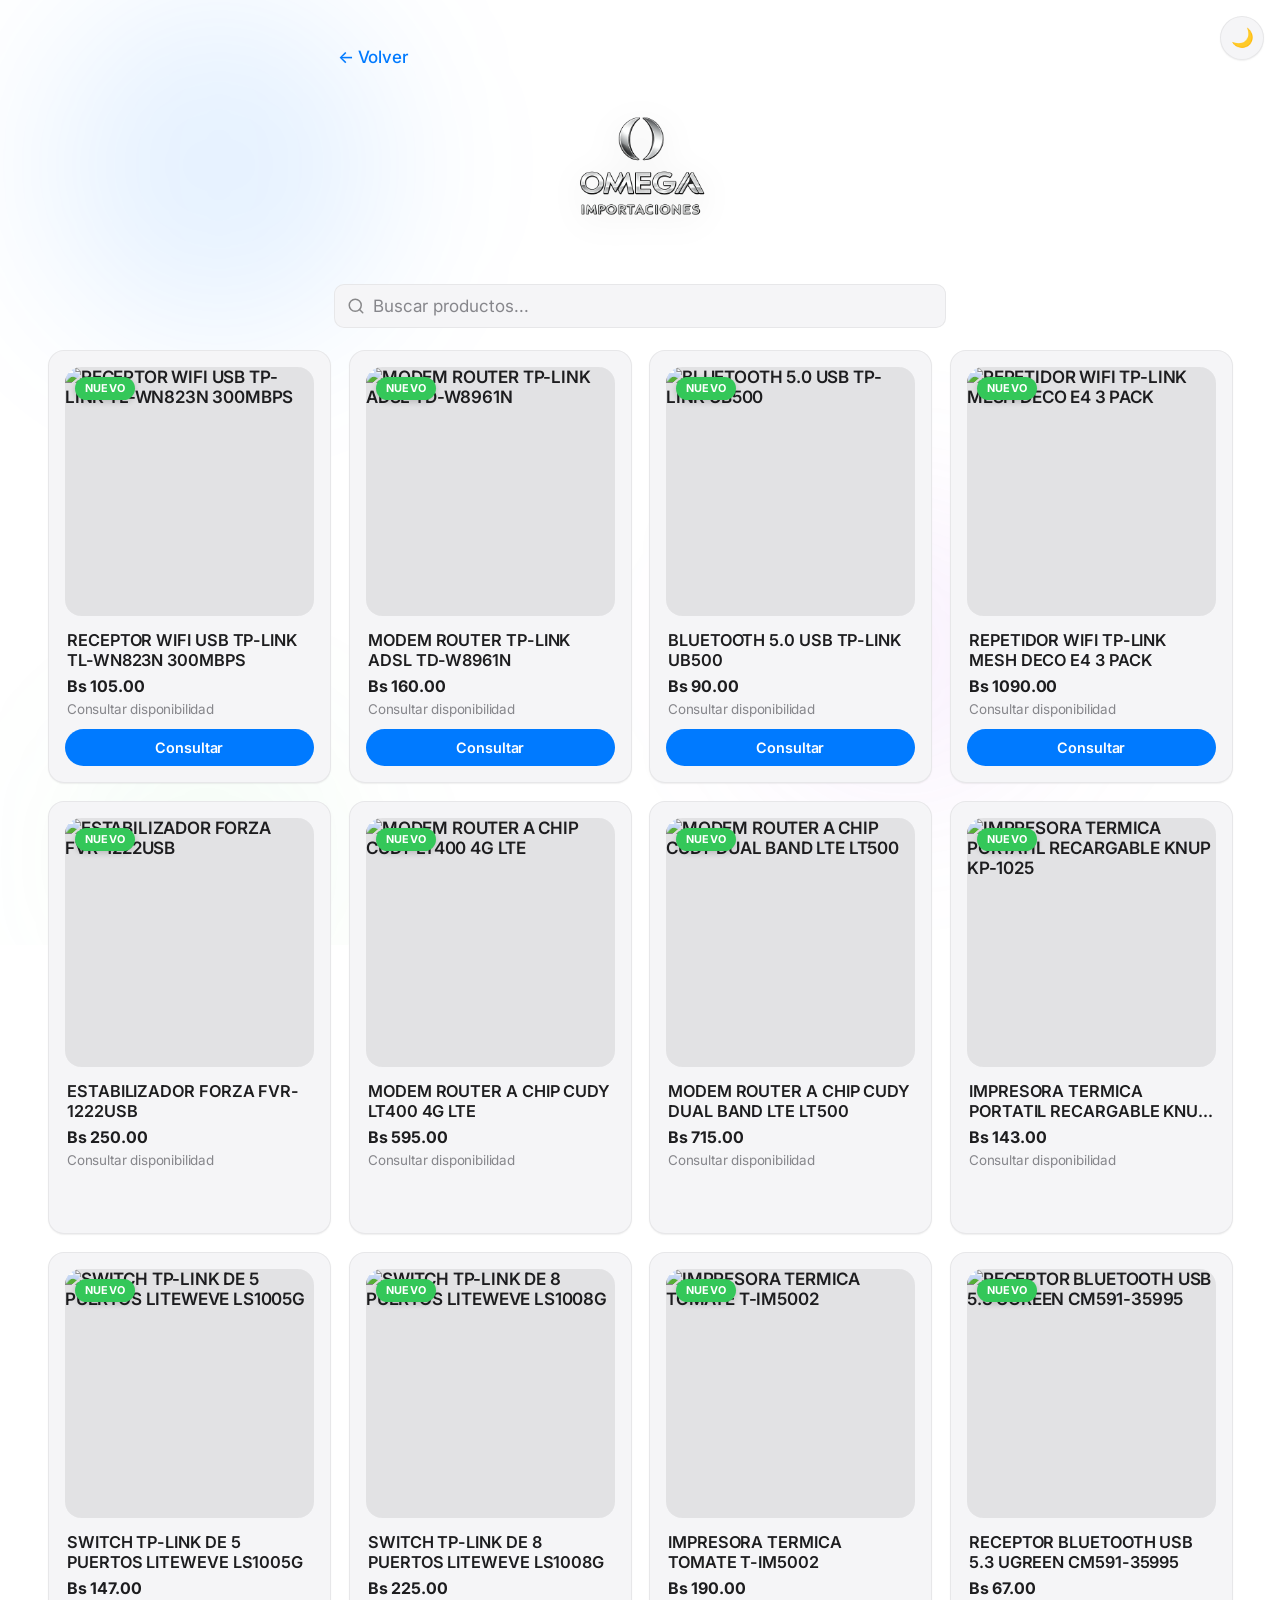
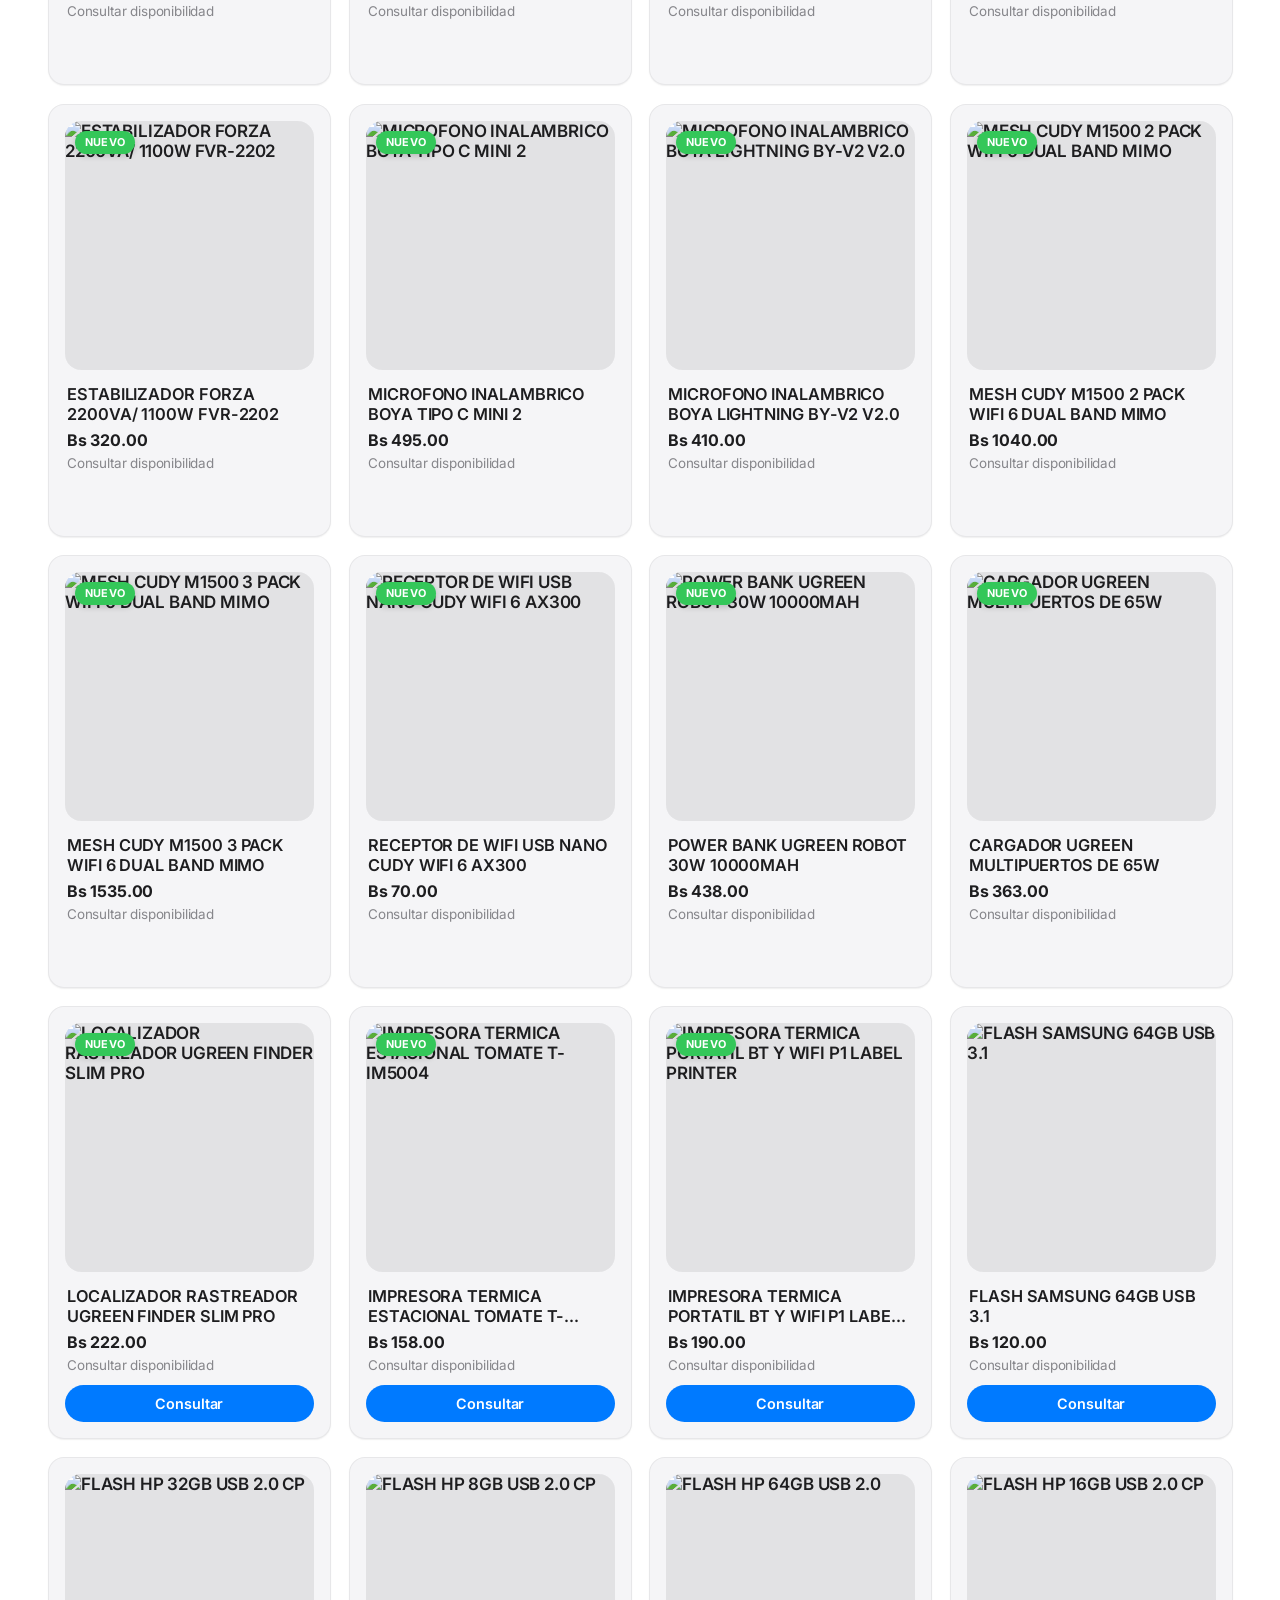
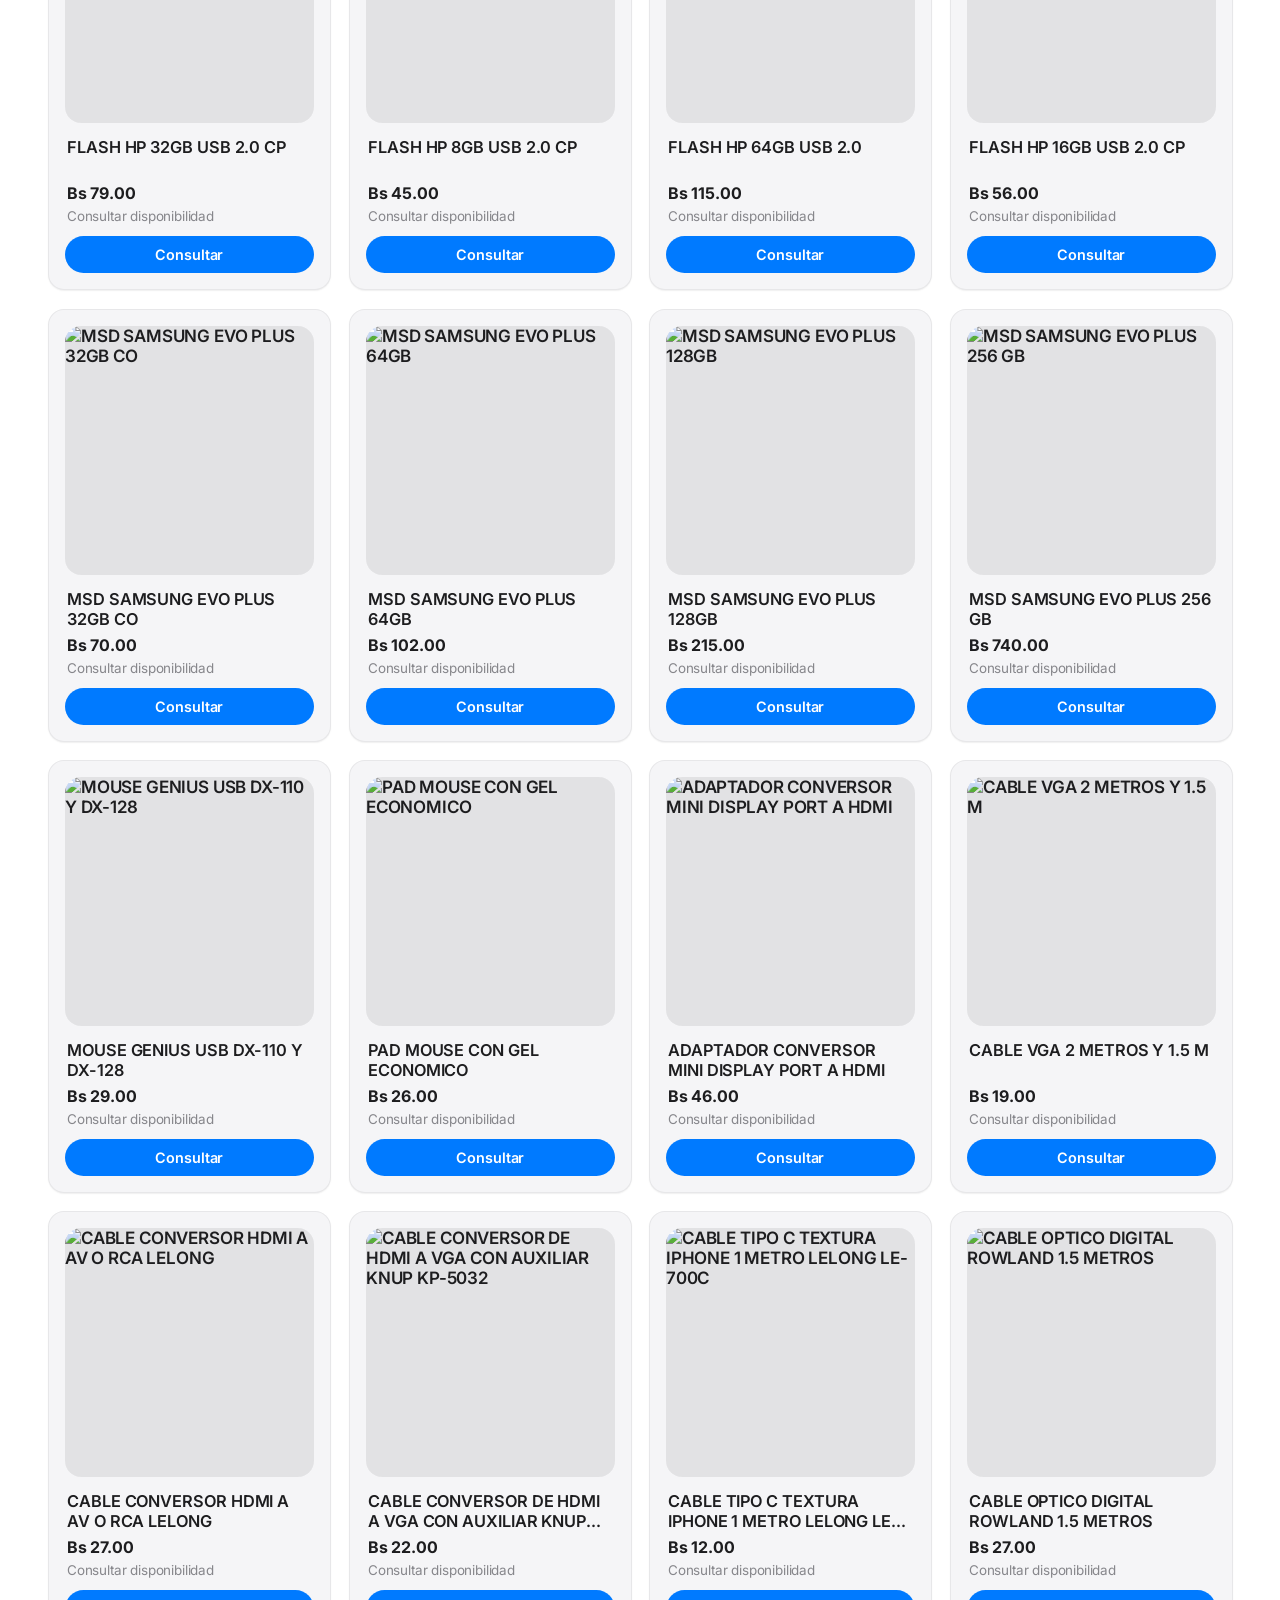
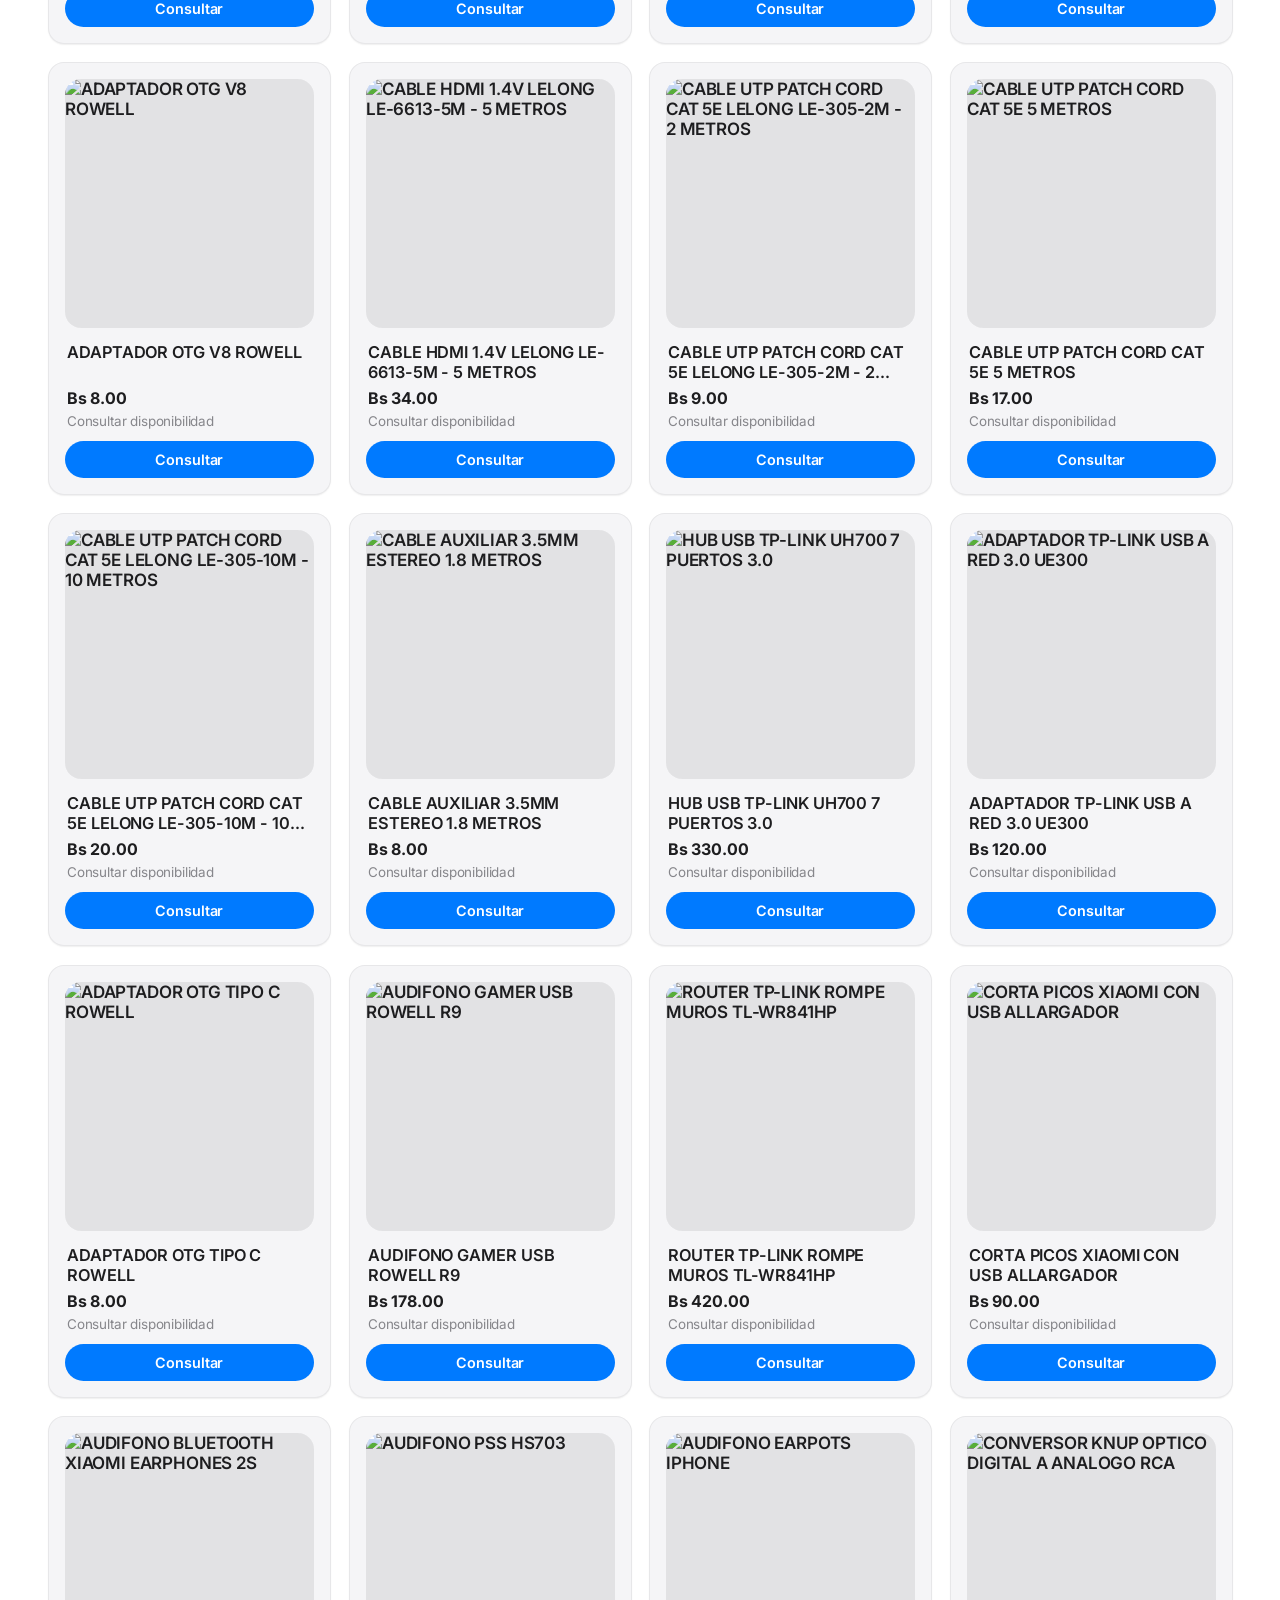
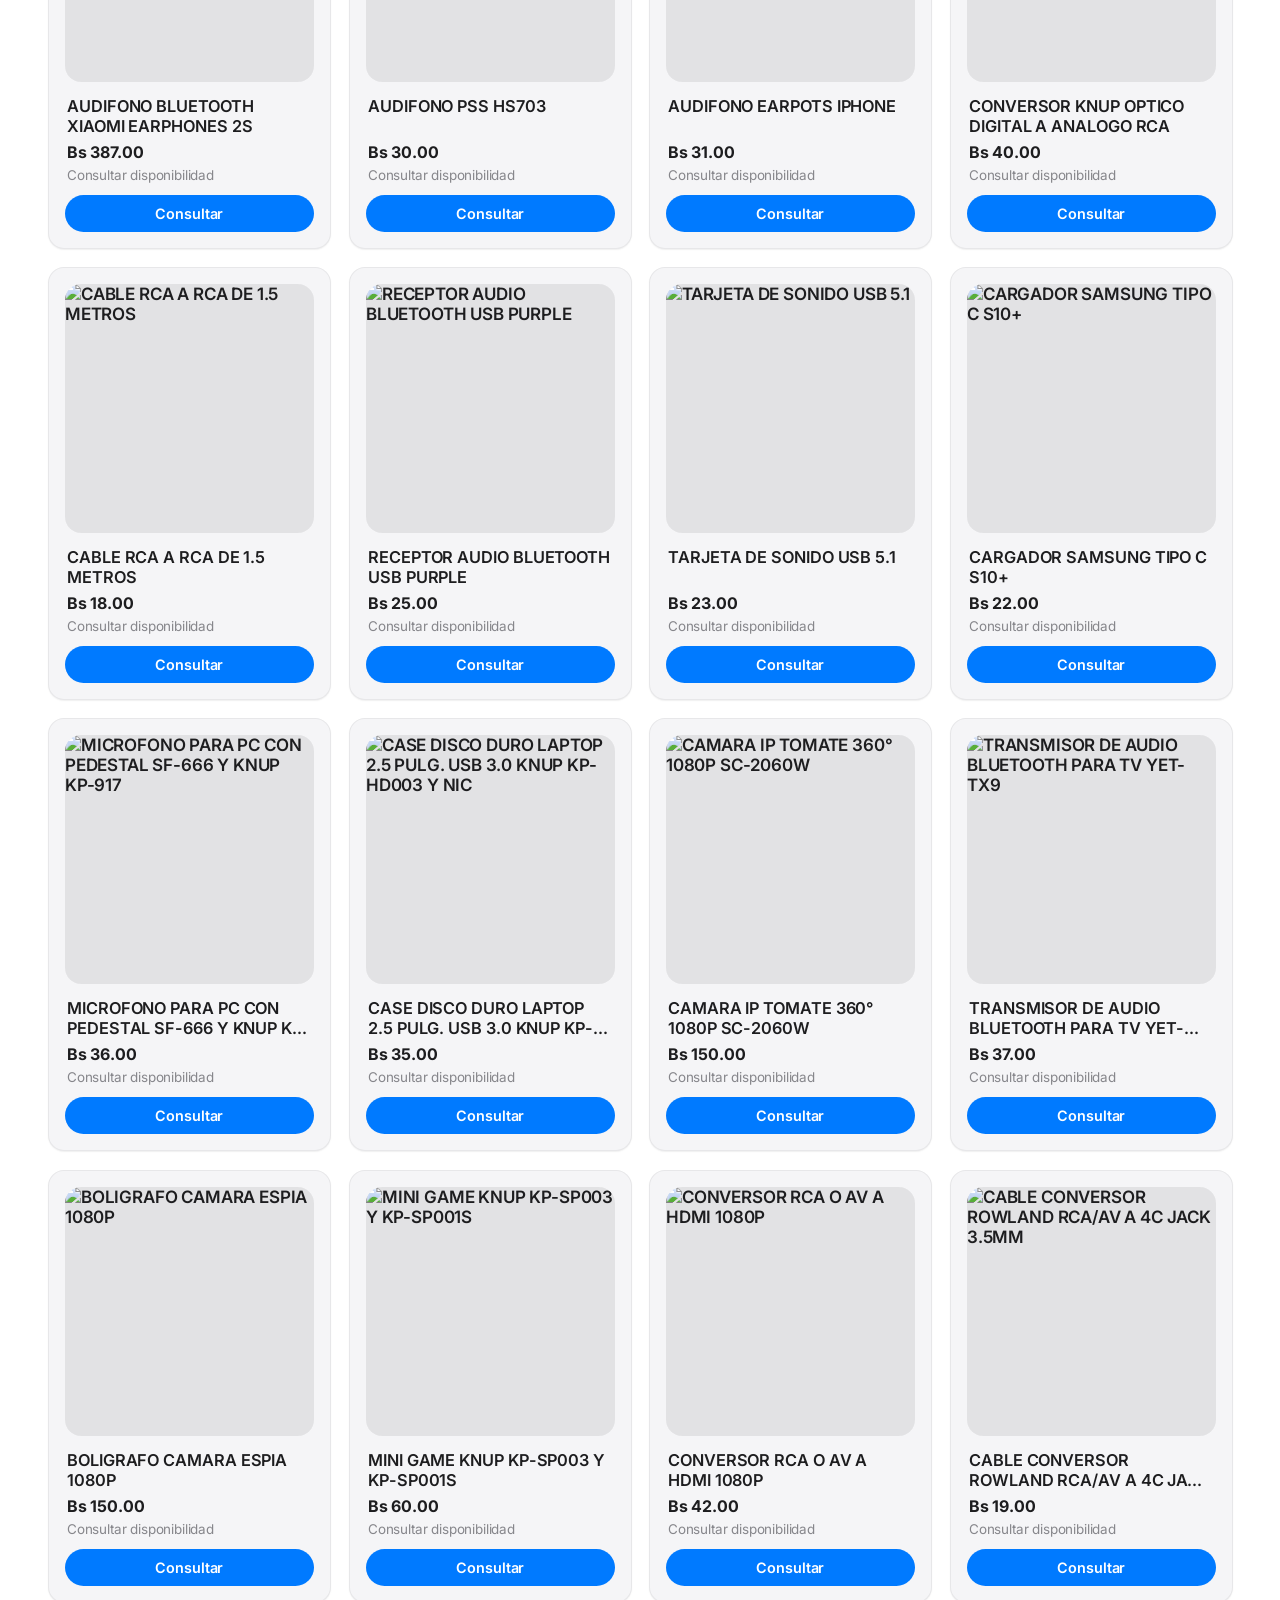
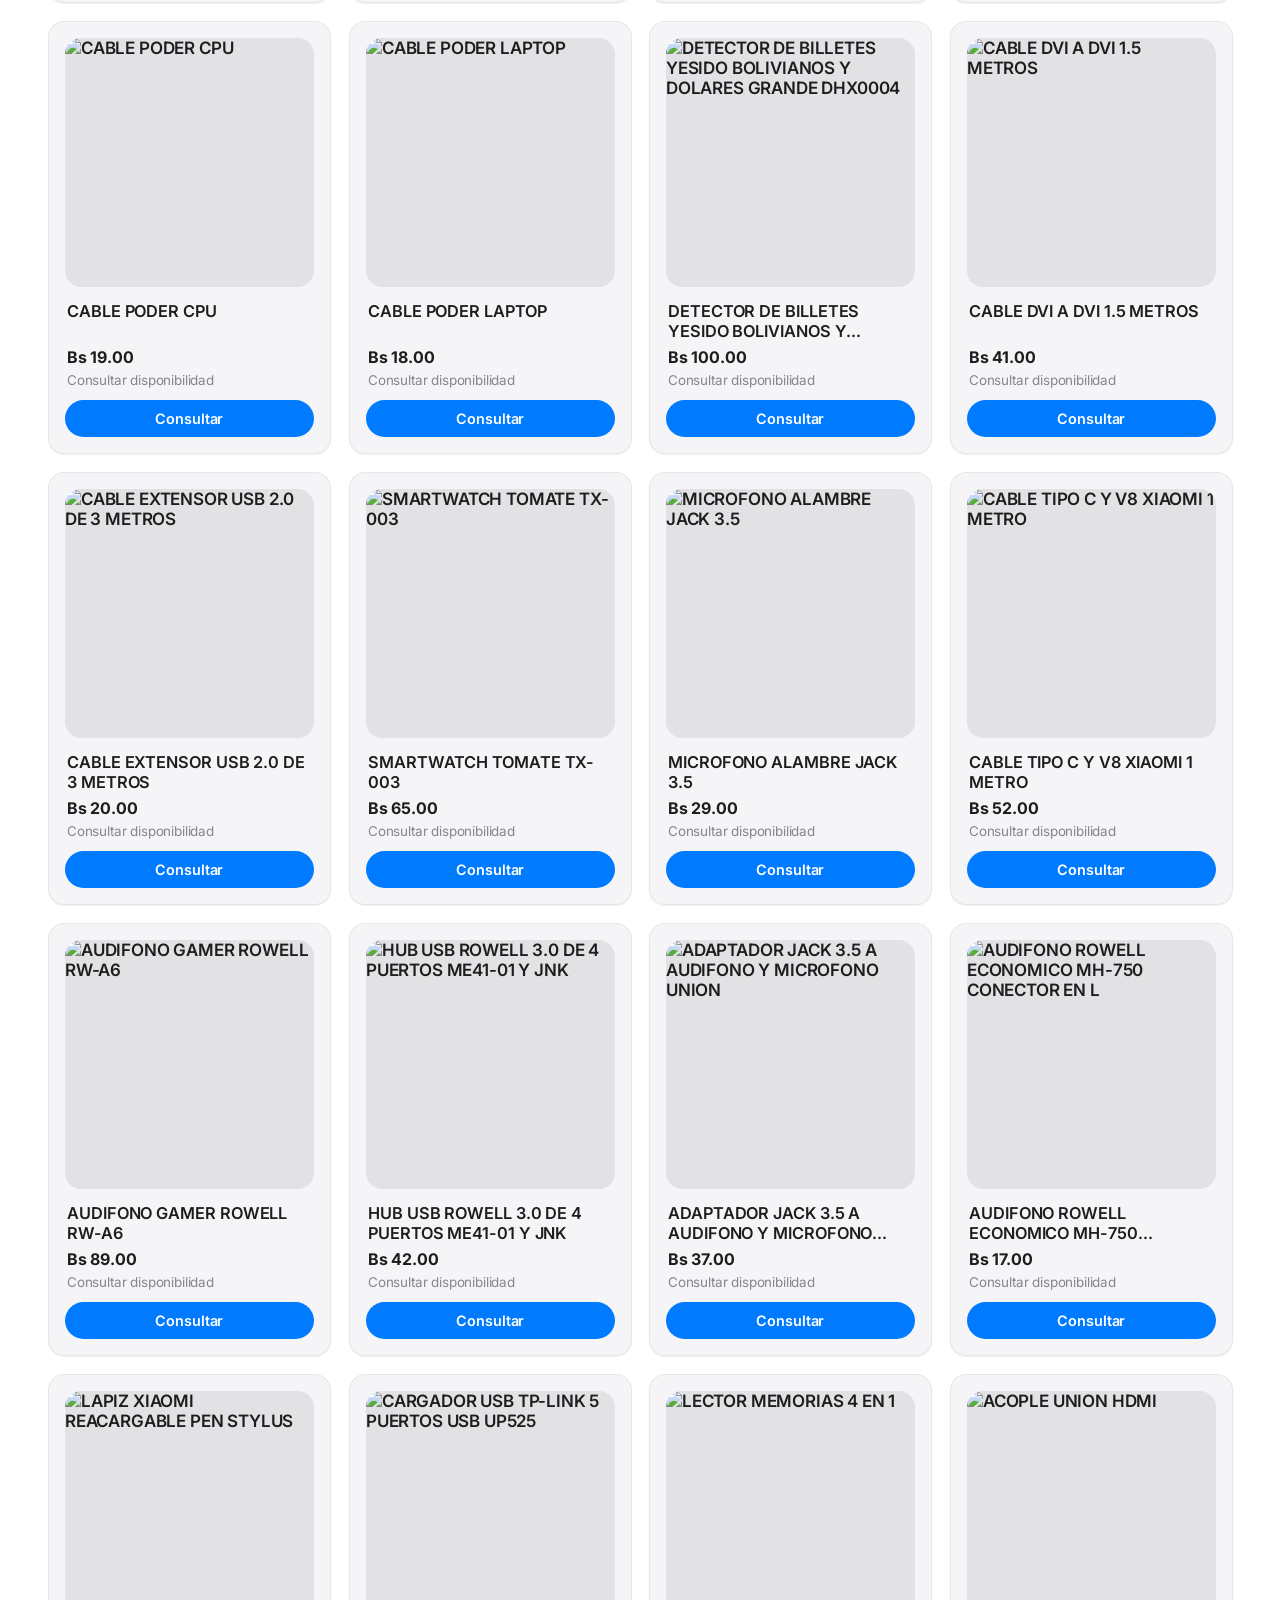
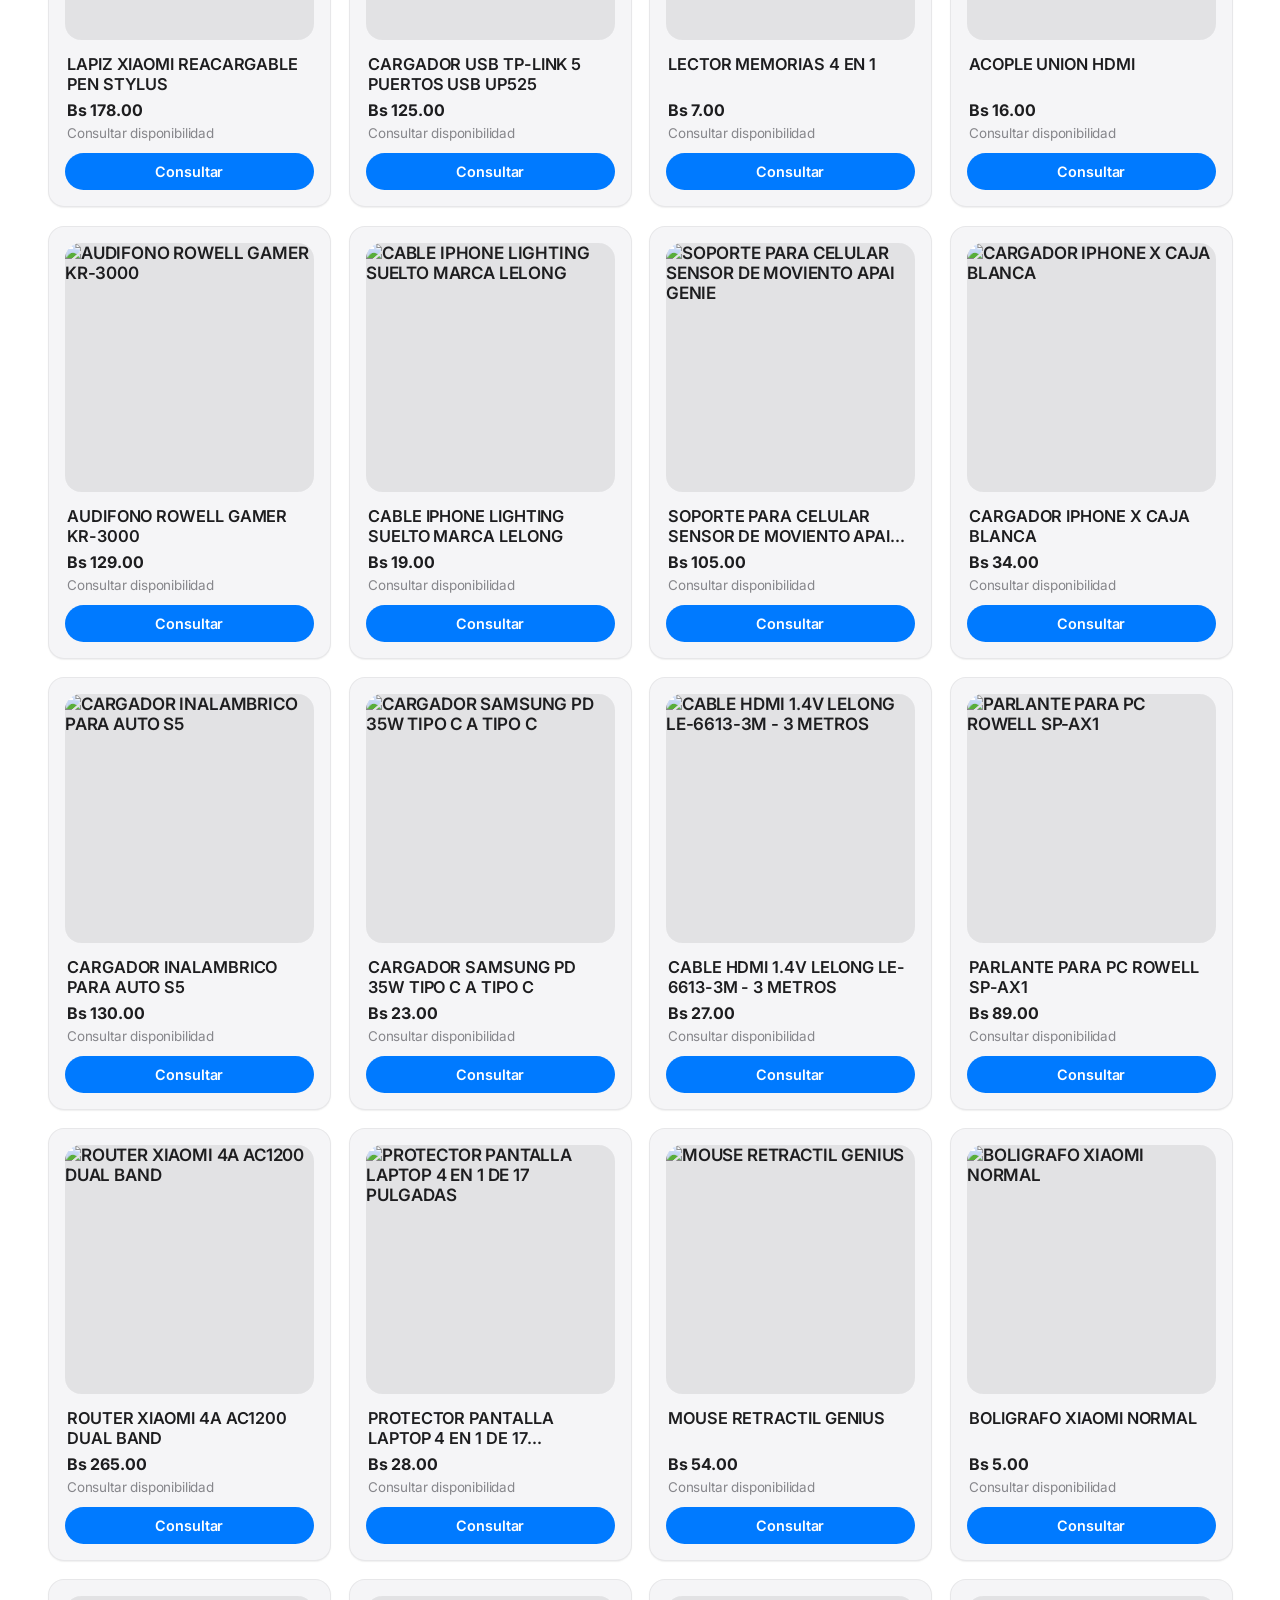
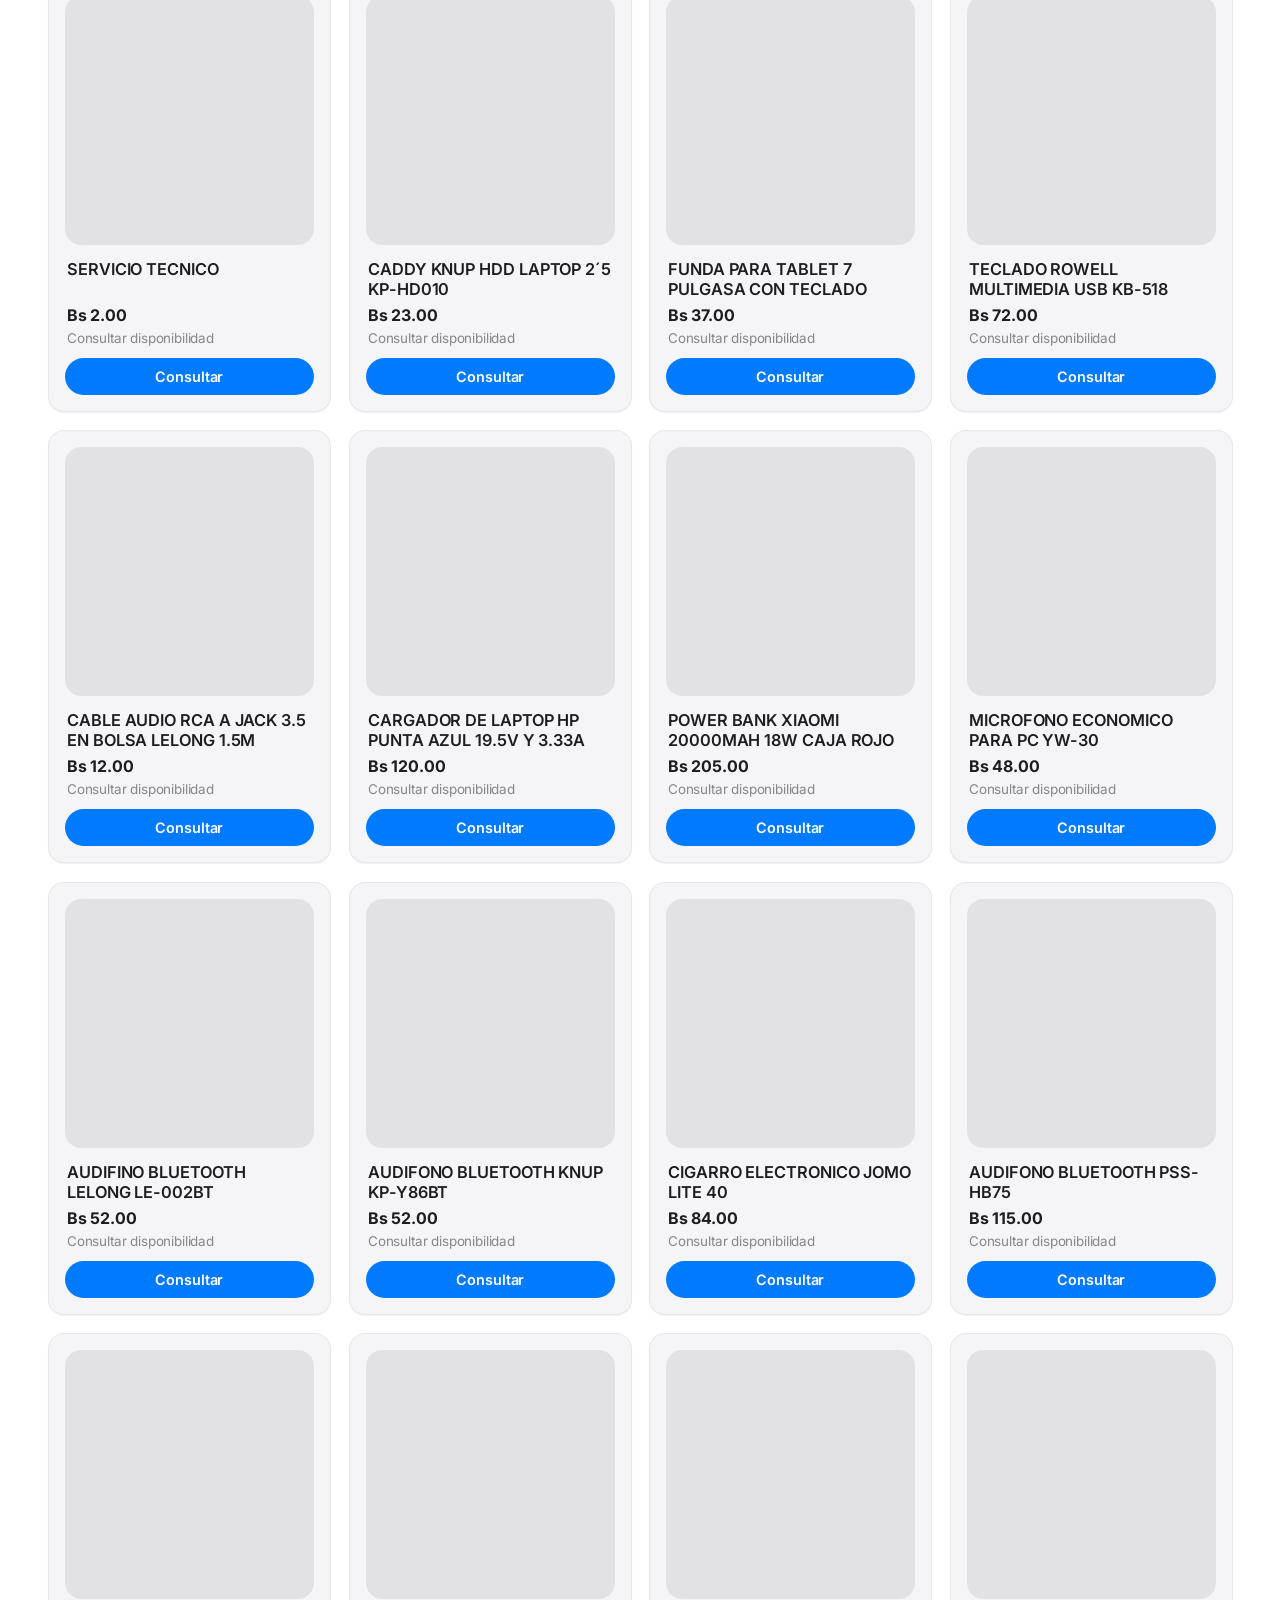
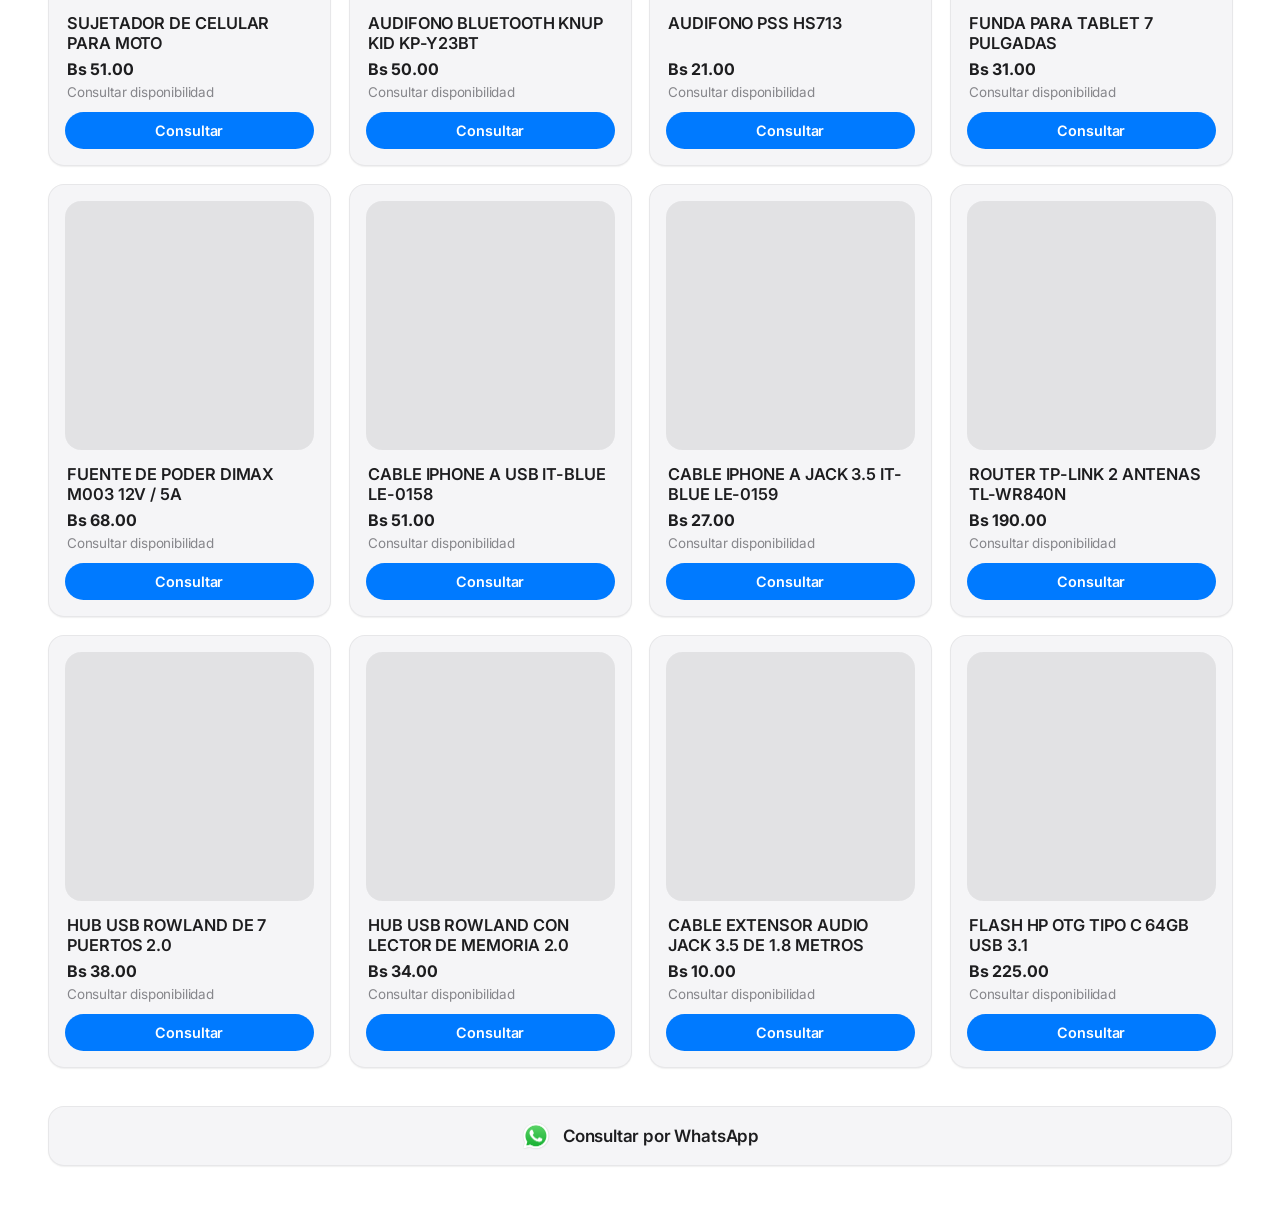
==== pages/catalogo.html @ a2d2a1f6 "Add files via upload" ====
﻿<!DOCTYPE html>
<html lang="es">

<head>

    <!-- =========================
         META
    ========================== -->

    <meta charset="UTF-8" />

    <!-- THEME INIT (evita parpadeo de tema equivocado al cargar) -->
    <script>
        (function () {
            try {
                if (localStorage.getItem('omega-theme') === 'dark') {
                    document.documentElement.setAttribute('data-theme', 'dark');
                    var m = document.querySelector('meta[name="theme-color"]');
                    if (m) m.setAttribute('content', '#000000');
                }
            } catch (e) { }
        })();
    </script>

    <meta name="viewport" content="width=device-width, initial-scale=1.0, viewport-fit=cover" />

    <title>

        Catálogo | OMEGA IMPORTACIONES

    </title>

    <meta name="description" content="Explora nuestros gadgets y accesorios premium." />

    <meta name="theme-color" content="#ffffff" />

    <meta name="robots" content="index, follow" />

    <!-- =========================
         CANONICAL
    ========================== -->

    <link rel="canonical" href="https://omegaimportaciones.github.io/Omega/pages/catalogo.html" />

    <!-- =========================
         OPEN GRAPH
    ========================== -->

    <meta property="og:title" content="Catálogo | OMEGA IMPORTACIONES">

    <meta property="og:description" content="Explora nuestros gadgets y accesorios premium.">

    <meta property="og:image" content="https://omegaimportaciones.github.io/Omega/img/logo.png">

    <meta property="og:url" content="https://omegaimportaciones.github.io/Omega/pages/catalogo.html">

    <meta property="og:site_name" content="OMEGA IMPORTACIONES">

    <meta property="og:type" content="website">

    <meta property="og:locale" content="es_BO">

    <!-- =========================
         TWITTER
    ========================== -->

    <meta name="twitter:card" content="summary_large_image">

    <meta name="twitter:title" content="Catálogo | OMEGA IMPORTACIONES">

    <meta name="twitter:description" content="Explora nuestros gadgets y accesorios premium.">

    <meta name="twitter:image" content="https://omegaimportaciones.github.io/Omega/img/logo.png">

    <!-- =========================
         FAVICON
    ========================== -->

    <link rel="icon" href="../img/favicon.png" type="image/png">

    <!-- =========================
         PRELOAD
    ========================== -->

    <link rel="preload" as="image" href="../img/logo.png">

    <!-- =========================
         GOOGLE ANALYTICS
    ========================== -->

    <script async src="https://www.googletagmanager.com/gtag/js?id=G-PNVK91HBNP">
    </script>

    <script>

        window.dataLayer =
            window.dataLayer || [];

        function gtag() {

            dataLayer.push(arguments);

        }

        gtag(
            'js',
            new Date()
        );

        gtag(
            'config',
            'G-PNVK91HBNP',
            {
                page_title:
                    document.title,

                page_location:
                    window.location.href
            }
        );

    </script>

    <!-- =========================
         FONTS
    ========================== -->

    <link rel="preconnect" href="https://fonts.googleapis.com">

    <link rel="preconnect" href="https://fonts.gstatic.com" crossorigin>

    <link href="https://fonts.googleapis.com/css2?family=Inter:wght@400;500;600;700&display=swap" rel="stylesheet">

    <!-- =========================
         CSS
    ========================== -->

    <link rel="stylesheet" href="../css/global.css?v=3" />

</head>

<body>

    <!-- THEME TOGGLE -->
    <button id="themeToggleButton" class="theme-toggle" type="button" aria-pressed="false"
        aria-label="Cambiar a modo oscuro">

        <span class="theme-toggle-icon">
            🌙
        </span>

    </button>

    <!-- =========================
         MAIN
    ========================== -->

    <main class="container">



        <!-- =========================
             HERO NAVBAR
        ========================== -->

        <header class="catalog-hero-navbar" id="heroNavbar">

            <!-- BACK -->
            <a href="../index.html" class="catalog-hero-back">

                ← Volver

            </a>


            <!-- LOGO -->
            <div class="catalog-hero-brand">

                <img src="../img/logo.png" alt="Omega Importaciones" class="catalog-hero-logo" draggable="false">

            </div>


            <!-- SEARCH -->
            <div class="catalog-hero-search-wrapper">

                <div class="catalog-hero-search">

                    <!-- ICON -->
                    <svg class="catalog-hero-search-icon" xmlns="http://www.w3.org/2000/svg" viewBox="0 0 24 24"
                        fill="none" stroke="currentColor" stroke-width="2" stroke-linecap="round"
                        stroke-linejoin="round">

                        <circle cx="11" cy="11" r="8">
                        </circle>

                        <path d="m21 21-4.3-4.3">
                        </path>

                    </svg>


                    <!-- INPUT -->
                    <input type="text" id="searchInput" class="catalog-hero-search-input"
                        placeholder="Buscar productos..." autocomplete="off" spellcheck="false">

                </div>

            </div>

        </header>



        <!-- =========================
             COMPACT NAVBAR
        ========================== -->

        <header class="catalog-compact-navbar" id="compactNavbar">

            <!-- BACK -->
            <a href="../index.html" class="catalog-compact-back">

                ←

            </a>


            <!-- LOGO -->
            <div class="catalog-compact-brand">

                <img src="../img/logo.png" alt="Omega Importaciones" class="catalog-compact-logo" draggable="false">

            </div>


            <!-- SEARCH -->
            <div class="catalog-compact-search-wrapper">

                <div class="catalog-compact-search">

                    <!-- ICON -->
                    <svg class="catalog-compact-search-icon" xmlns="http://www.w3.org/2000/svg" viewBox="0 0 24 24"
                        fill="none" stroke="currentColor" stroke-width="2" stroke-linecap="round"
                        stroke-linejoin="round">

                        <circle cx="11" cy="11" r="8">
                        </circle>

                        <path d="m21 21-4.3-4.3">
                        </path>

                    </svg>


                    <!-- INPUT -->
                    <input type="text" class="catalog-compact-search-input" placeholder="Buscar..." autocomplete="off"
                        spellcheck="false">

                </div>

            </div>

        </header>



        <!-- =========================
             PRODUCTS
        ========================== -->

        <section class="buttons-container" id="productsContainer">
        </section>



        <!-- =========================
             GENERAL WHATSAPP
        ========================== -->

        <a href="https://wa.me/59164216262?text=Hola,%20quiero%20información%20sobre%20sus%20productos" target="_blank"
            rel="noopener noreferrer" class="main-button" onclick="
                gtag(
                    'event',
                    'click_general_whatsapp',
                    {
                        page: 'catalogo',
                        button: 'general_whatsapp'
                    }
                );
            ">

            <img src="../img/w_logo.png" alt="WhatsApp" class="button-icon" draggable="false">

            <span>

                Consultar por WhatsApp

            </span>

        </a>

    </main>



    <!-- =========================
         BACKGROUND
    ========================== -->

    <script src="../js/background.js">
    </script>



    <!-- =========================
         CATALOG
    ========================== -->

    <script src="../js/catalog/catalog.js">
    </script>

    <script src="../js/catalog/navbar.js">
    </script>

    <script src="../js/catalog/search.js">
    </script>

    <script src="../js/themeToggle.js">
    </script>

</body>

</html>
---- css/global.css ----
/* =========================
   BASE
========================= */

@import url('./base/reset.css');
@import url('./base/variables.css');
@import url('./base/body.css');


/* =========================
   LAYOUT
========================= */

@import url('./layout/container.css');


/* =========================
   COMPONENTS
========================= */

@import url('./components/logo.css');
@import url('./components/buttons.css');
@import url('./components/cards.css');
@import url('./components/icons.css');
@import url('./components/carousel.css');
@import url('./components/fab.css');
@import url('./components/theme-toggle.css');


/* =========================
   PAGES
========================= */

@import url('./pages/location.css');
@import url('./pages/catalog.css');


/* =========================
   RESPONSIVE
========================= */

@import url('./responsive/mobile.css');
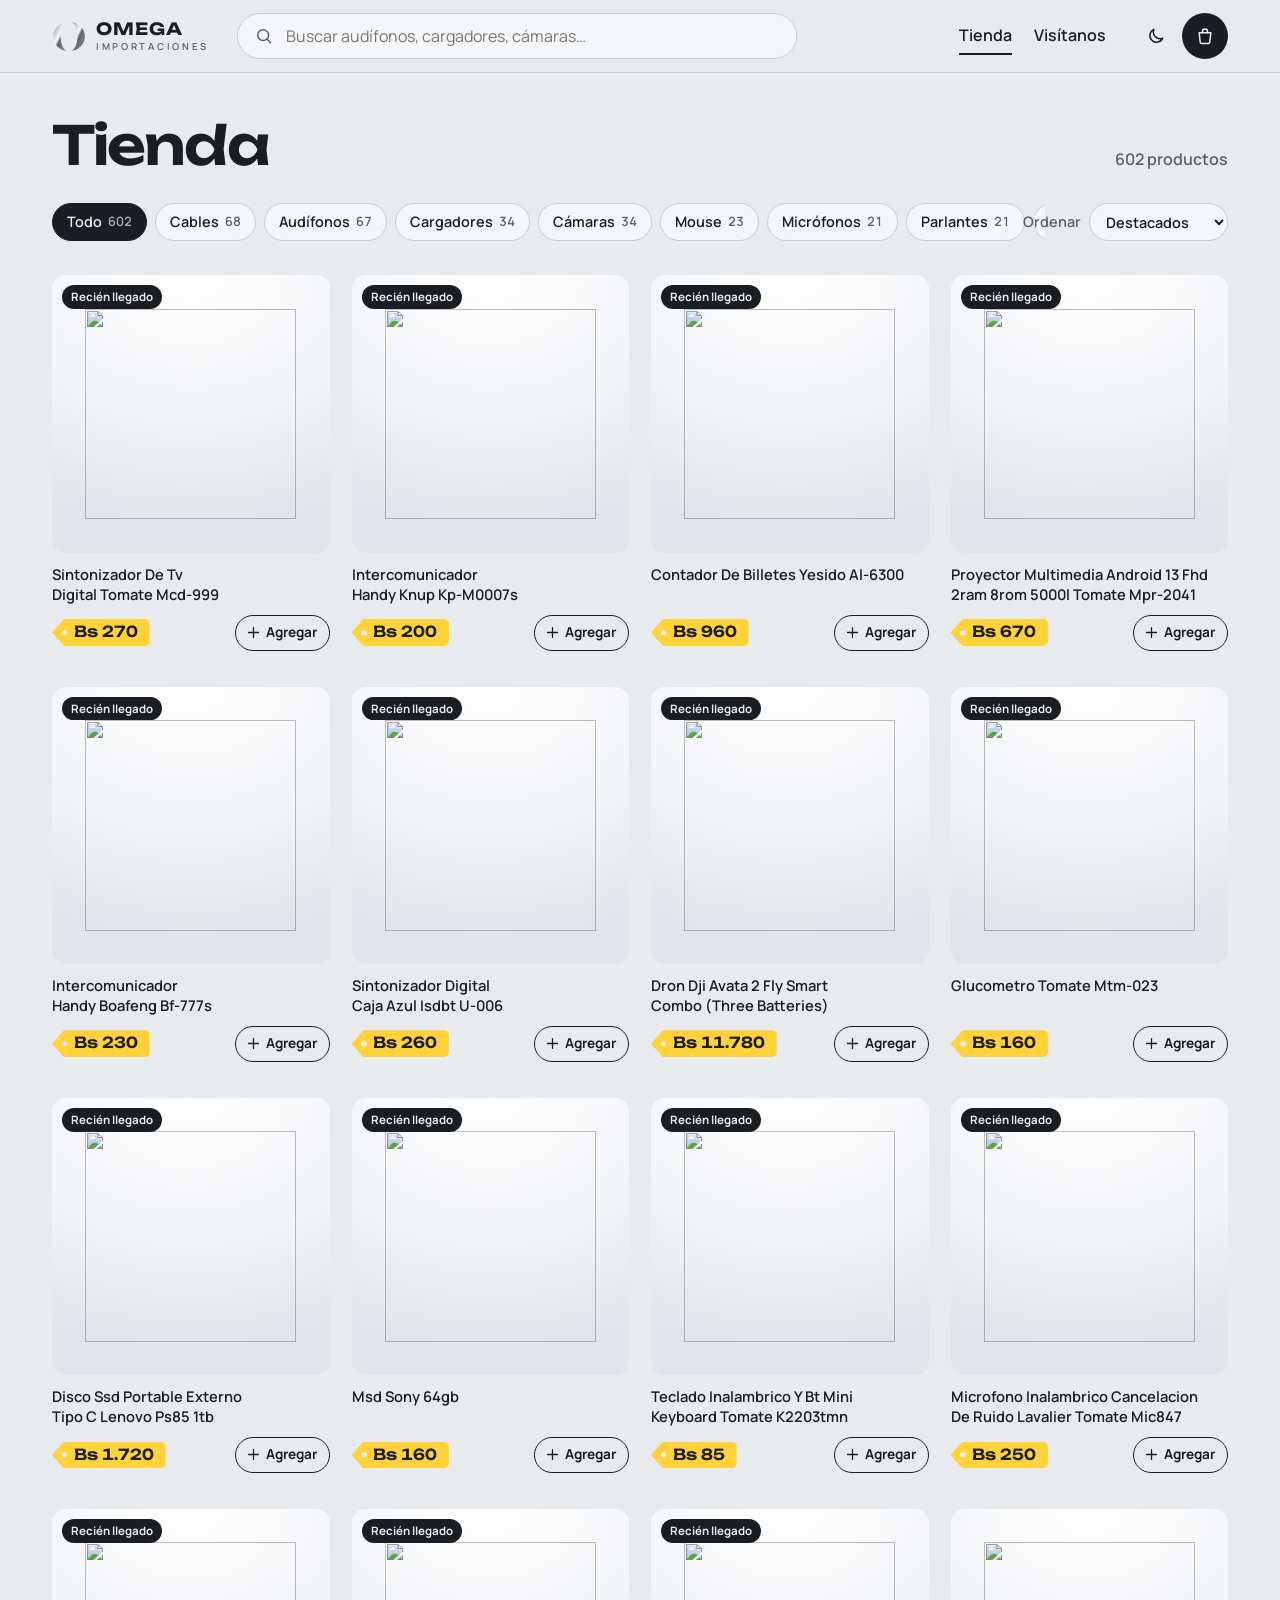
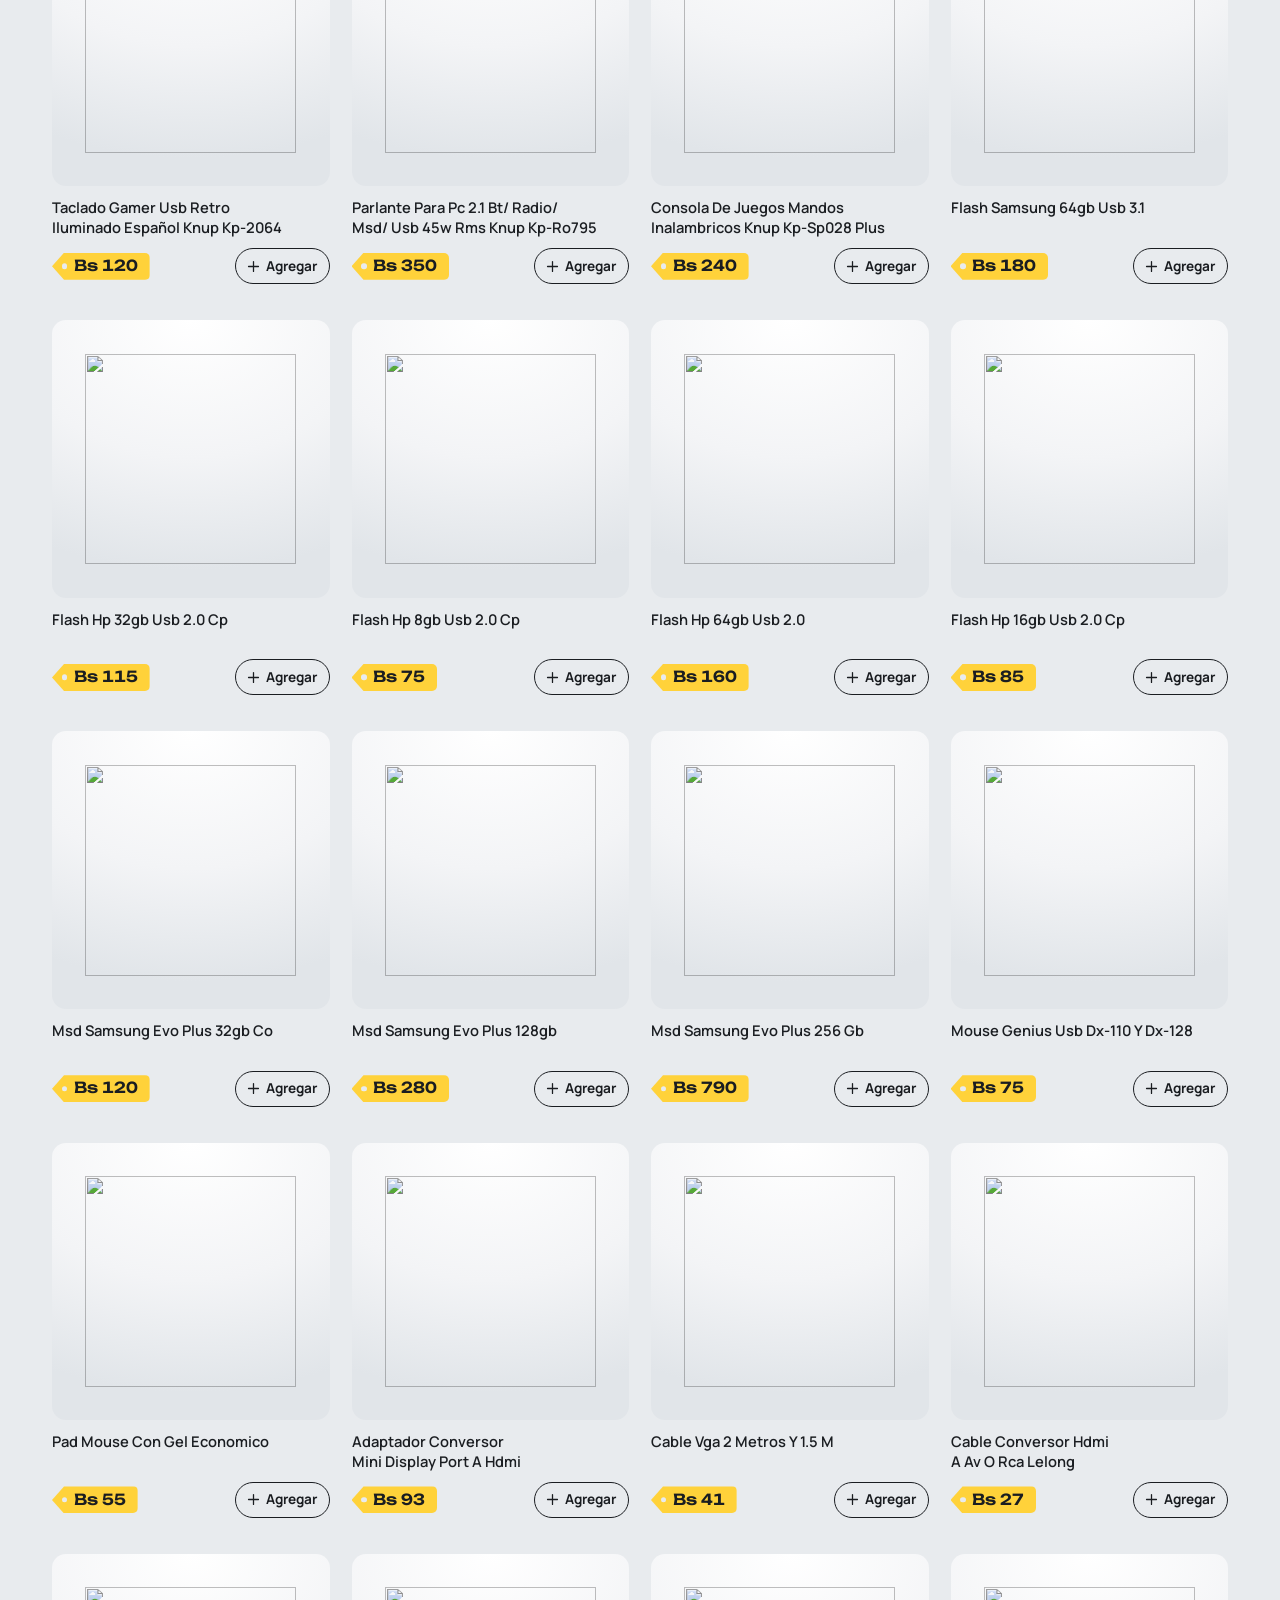
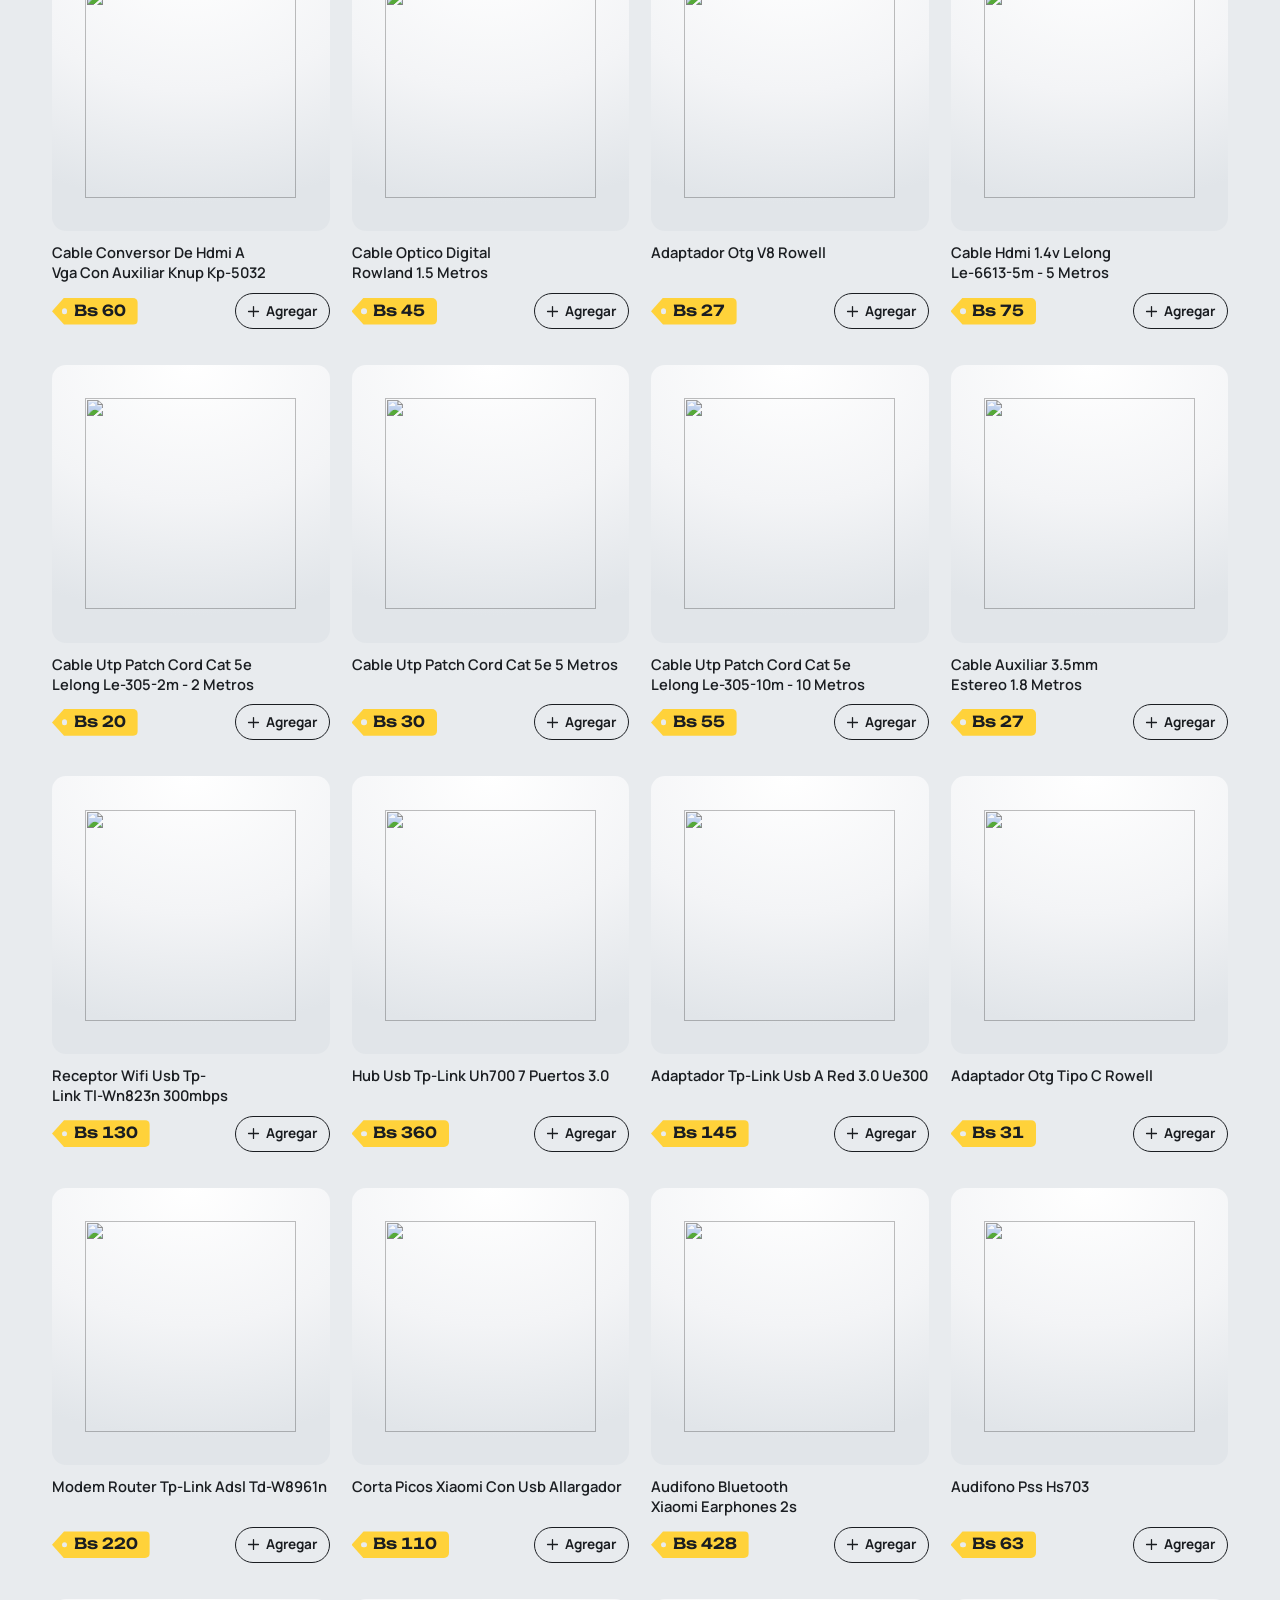
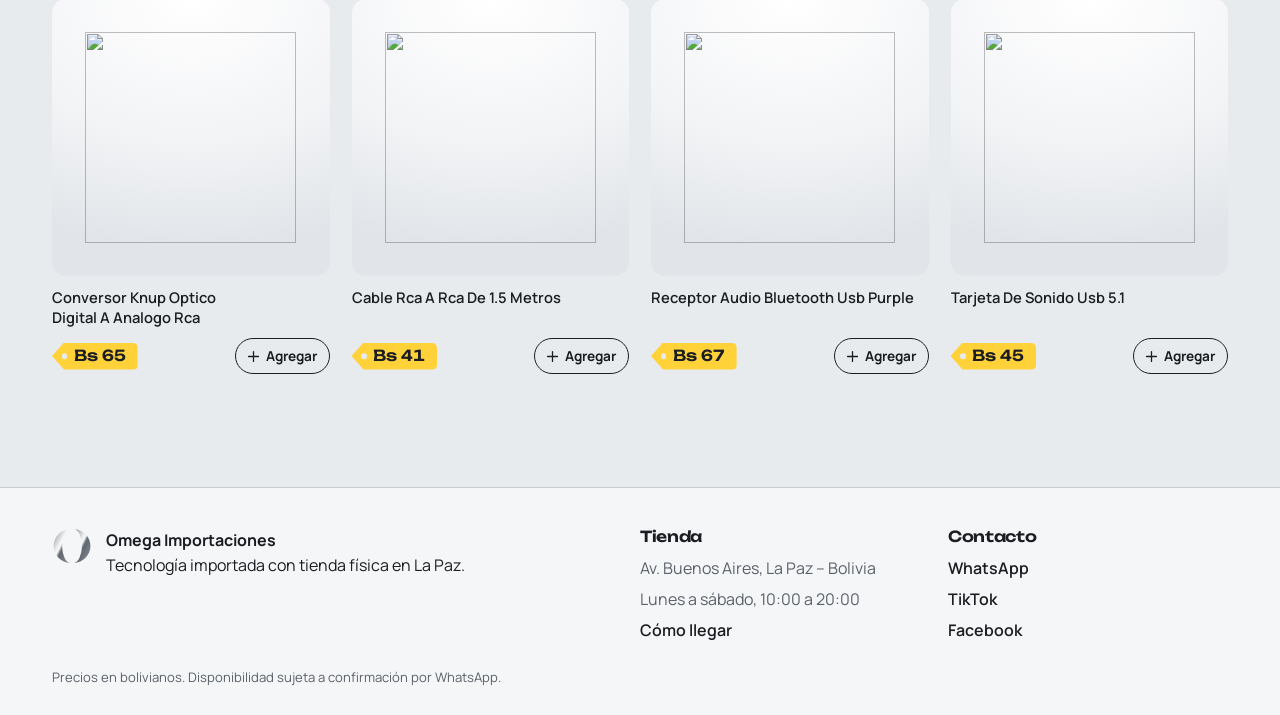
==== commit 8a3883d7: "Add files via upload" ====
--- a/pages/catalogo.html
+++ b/pages/catalogo.html
@@ -1,334 +1,112 @@
-﻿<!DOCTYPE html>
+<!DOCTYPE html>
 <html lang="es">
 
 <head>
 
-    <!-- =========================
-         META
-    ========================== -->
+    <meta charset="UTF-8">
 
-    <meta charset="UTF-8" />
-
-    <!-- THEME INIT (evita parpadeo de tema equivocado al cargar) -->
+    <!-- Tema inicial (evita parpadeo) -->
     <script>
         (function () {
             try {
                 if (localStorage.getItem('omega-theme') === 'dark') {
                     document.documentElement.setAttribute('data-theme', 'dark');
-                    var m = document.querySelector('meta[name="theme-color"]');
-                    if (m) m.setAttribute('content', '#000000');
                 }
             } catch (e) { }
         })();
     </script>
 
-    <meta name="viewport" content="width=device-width, initial-scale=1.0, viewport-fit=cover" />
+    <meta name="viewport" content="width=device-width, initial-scale=1.0, viewport-fit=cover">
 
-    <title>
+    <title>Tienda | Omega Importaciones</title>
 
-        Catálogo | OMEGA IMPORTACIONES
+    <meta name="description" content="Todos los productos disponibles de Omega Importaciones con precio. Arma tu pedido y envíalo por WhatsApp.">
+    <meta name="theme-color" content="#e8ebee">
+    <meta name="robots" content="index, follow">
+    <link rel="canonical" href="https://omegaimportaciones.github.io/Omega/pages/catalogo.html">
 
-    </title>
-
-    <meta name="description" content="Explora nuestros gadgets y accesorios premium." />
-
-    <meta name="theme-color" content="#ffffff" />
-
-    <meta name="robots" content="index, follow" />
-
-    <!-- =========================
-         CANONICAL
-    ========================== -->
-
-    <link rel="canonical" href="https://omegaimportaciones.github.io/Omega/pages/catalogo.html" />
-
-    <!-- =========================
-         OPEN GRAPH
-    ========================== -->
-
-    <meta property="og:title" content="Catálogo | OMEGA IMPORTACIONES">
-
-    <meta property="og:description" content="Explora nuestros gadgets y accesorios premium.">
-
+    <!-- Open Graph -->
+    <meta property="og:title" content="Tienda | Omega Importaciones">
+    <meta property="og:description" content="Todos los productos disponibles de Omega Importaciones con precio. Arma tu pedido y envíalo por WhatsApp.">
     <meta property="og:image" content="https://omegaimportaciones.github.io/Omega/img/logo.png">
-
     <meta property="og:url" content="https://omegaimportaciones.github.io/Omega/pages/catalogo.html">
-
-    <meta property="og:site_name" content="OMEGA IMPORTACIONES">
-
+    <meta property="og:site_name" content="Omega Importaciones">
     <meta property="og:type" content="website">
-
     <meta property="og:locale" content="es_BO">
-
-    <!-- =========================
-         TWITTER
-    ========================== -->
-
     <meta name="twitter:card" content="summary_large_image">
-
-    <meta name="twitter:title" content="Catálogo | OMEGA IMPORTACIONES">
-
-    <meta name="twitter:description" content="Explora nuestros gadgets y accesorios premium.">
-
-    <meta name="twitter:image" content="https://omegaimportaciones.github.io/Omega/img/logo.png">
-
-    <!-- =========================
-         FAVICON
-    ========================== -->
 
     <link rel="icon" href="../img/favicon.png" type="image/png">
 
-    <!-- =========================
-         PRELOAD
-    ========================== -->
-
-    <link rel="preload" as="image" href="../img/logo.png">
-
-    <!-- =========================
-         GOOGLE ANALYTICS
-    ========================== -->
-
-    <script async src="https://www.googletagmanager.com/gtag/js?id=G-PNVK91HBNP">
+    <!-- Google Analytics -->
+    <script async src="https://www.googletagmanager.com/gtag/js?id=G-PNVK91HBNP"></script>
+    <script>
+        window.dataLayer = window.dataLayer || [];
+        function gtag() { dataLayer.push(arguments); }
+        gtag('js', new Date());
+        gtag('config', 'G-PNVK91HBNP');
     </script>
 
-    <script>
+    <!-- Tipografías: Unbounded (títulos y precios) + Manrope (texto) -->
+    <link rel="preconnect" href="https://fonts.googleapis.com">
+    <link rel="preconnect" href="https://fonts.gstatic.com" crossorigin>
+    <link href="https://fonts.googleapis.com/css2?family=Manrope:wght@400;500;600;700&family=Unbounded:wght@500;600;700&display=swap" rel="stylesheet">
 
-        window.dataLayer =
-            window.dataLayer || [];
-
-        function gtag() {
-
-            dataLayer.push(arguments);
-
-        }
-
-        gtag(
-            'js',
-            new Date()
-        );
-
-        gtag(
-            'config',
-            'G-PNVK91HBNP',
-            {
-                page_title:
-                    document.title,
-
-                page_location:
-                    window.location.href
-            }
-        );
-
-    </script>
-
-    <!-- =========================
-         FONTS
-    ========================== -->
-
-    <link rel="preconnect" href="https://fonts.googleapis.com">
-
-    <link rel="preconnect" href="https://fonts.gstatic.com" crossorigin>
-
-    <link href="https://fonts.googleapis.com/css2?family=Inter:wght@400;500;600;700&display=swap" rel="stylesheet">
-
-    <!-- =========================
-         CSS
-    ========================== -->
-
-    <link rel="stylesheet" href="../css/global.css?v=3" />
+    <link rel="stylesheet" href="../css/main.css?v=4">
 
 </head>
 
-<body>
+<body data-base="../" data-page="shop">
 
-    <!-- THEME TOGGLE -->
-    <button id="themeToggleButton" class="theme-toggle" type="button" aria-pressed="false"
-        aria-label="Cambiar a modo oscuro">
+    <main id="main" class="shop">
 
-        <span class="theme-toggle-icon">
-            🌙
-        </span>
+        <div class="shop-head">
+            <h1>Tienda</h1>
+            <p class="result-summary" id="resultSummary" aria-live="polite">Cargando productos…</p>
+        </div>
 
-    </button>
+        <div class="shop-toolbar">
+            <div class="chips" id="categoryChips" role="group" aria-label="Categorías"></div>
+            <label class="sort">
+                <span>Ordenar</span>
+                <select id="sortSelect">
+                    <option value="relevancia">Destacados</option>
+                    <option value="precio-asc">Menor precio</option>
+                    <option value="precio-desc">Mayor precio</option>
+                    <option value="nombre">Nombre A–Z</option>
+                </select>
+            </label>
+        </div>
 
-    <!-- =========================
-         MAIN
-    ========================== -->
+        <div class="product-grid" id="shopGrid"></div>
 
-    <main class="container">
-
-
-
-        <!-- =========================
-             HERO NAVBAR
-        ========================== -->
-
-        <header class="catalog-hero-navbar" id="heroNavbar">
-
-            <!-- BACK -->
-            <a href="../index.html" class="catalog-hero-back">
-
-                ← Volver
-
-            </a>
-
-
-            <!-- LOGO -->
-            <div class="catalog-hero-brand">
-
-                <img src="../img/logo.png" alt="Omega Importaciones" class="catalog-hero-logo" draggable="false">
-
-            </div>
-
-
-            <!-- SEARCH -->
-            <div class="catalog-hero-search-wrapper">
-
-                <div class="catalog-hero-search">
-
-                    <!-- ICON -->
-                    <svg class="catalog-hero-search-icon" xmlns="http://www.w3.org/2000/svg" viewBox="0 0 24 24"
-                        fill="none" stroke="currentColor" stroke-width="2" stroke-linecap="round"
-                        stroke-linejoin="round">
-
-                        <circle cx="11" cy="11" r="8">
-                        </circle>
-
-                        <path d="m21 21-4.3-4.3">
-                        </path>
-
-                    </svg>
-
-
-                    <!-- INPUT -->
-                    <input type="text" id="searchInput" class="catalog-hero-search-input"
-                        placeholder="Buscar productos..." autocomplete="off" spellcheck="false">
-
-                </div>
-
-            </div>
-
-        </header>
-
-
-
-        <!-- =========================
-             COMPACT NAVBAR
-        ========================== -->
-
-        <header class="catalog-compact-navbar" id="compactNavbar">
-
-            <!-- BACK -->
-            <a href="../index.html" class="catalog-compact-back">
-
-                ←
-
-            </a>
-
-
-            <!-- LOGO -->
-            <div class="catalog-compact-brand">
-
-                <img src="../img/logo.png" alt="Omega Importaciones" class="catalog-compact-logo" draggable="false">
-
-            </div>
-
-
-            <!-- SEARCH -->
-            <div class="catalog-compact-search-wrapper">
-
-                <div class="catalog-compact-search">
-
-                    <!-- ICON -->
-                    <svg class="catalog-compact-search-icon" xmlns="http://www.w3.org/2000/svg" viewBox="0 0 24 24"
-                        fill="none" stroke="currentColor" stroke-width="2" stroke-linecap="round"
-                        stroke-linejoin="round">
-
-                        <circle cx="11" cy="11" r="8">
-                        </circle>
-
-                        <path d="m21 21-4.3-4.3">
-                        </path>
-
-                    </svg>
-
-
-                    <!-- INPUT -->
-                    <input type="text" class="catalog-compact-search-input" placeholder="Buscar..." autocomplete="off"
-                        spellcheck="false">
-
-                </div>
-
-            </div>
-
-        </header>
-
-
-
-        <!-- =========================
-             PRODUCTS
-        ========================== -->
-
-        <section class="buttons-container" id="productsContainer">
-        </section>
-
-
-
-        <!-- =========================
-             GENERAL WHATSAPP
-        ========================== -->
-
-        <a href="https://wa.me/59164216262?text=Hola,%20quiero%20información%20sobre%20sus%20productos" target="_blank"
-            rel="noopener noreferrer" class="main-button" onclick="
-                gtag(
-                    'event',
-                    'click_general_whatsapp',
-                    {
-                        page: 'catalogo',
-                        button: 'general_whatsapp'
-                    }
-                );
-            ">
-
-            <img src="../img/w_logo.png" alt="WhatsApp" class="button-icon" draggable="false">
-
-            <span>
-
-                Consultar por WhatsApp
-
-            </span>
-
-        </a>
+        <div class="shop-sentinel" id="shopSentinel" aria-hidden="true"></div>
 
     </main>
 
+    <!-- Configuración -->
+    <script src="../js/config/store.config.js"></script>
+    <script src="../js/config/pricing.config.js"></script>
 
+    <!-- Núcleo -->
+    <script src="../js/core/utils.js"></script>
+    <script src="../js/core/analytics.js"></script>
+    <script src="../js/core/pricing.js"></script>
+    <script src="../js/core/inventory.js"></script>
+    <script src="../js/core/categories.js"></script>
+    <script src="../js/core/catalog.js"></script>
+    <script src="../js/core/search.js"></script>
+    <script src="../js/core/cart.js"></script>
+    <script src="../js/core/whatsapp.js"></script>
 
-    <!-- =========================
-         BACKGROUND
-    ========================== -->
-
-    <script src="../js/background.js">
-    </script>
-
-
-
-    <!-- =========================
-         CATALOG
-    ========================== -->
-
-    <script src="../js/catalog/catalog.js">
-    </script>
-
-    <script src="../js/catalog/navbar.js">
-    </script>
-
-    <script src="../js/catalog/search.js">
-    </script>
-
-    <script src="../js/themeToggle.js">
-    </script>
+    <!-- Interfaz -->
+    <script src="../js/ui/icons.js"></script>
+    <script src="../js/ui/theme.js"></script>
+    <script src="../js/ui/toast.js"></script>
+    <script src="../js/ui/productCard.js"></script>
+    <script src="../js/ui/cartDrawer.js"></script>
+    <script src="../js/ui/shell.js"></script>
+    <script src="../js/pages/shop.js"></script>
 
 </body>
 
-</html>+</html>
--- a/css/main.css
+++ b/css/main.css
@@ -0,0 +1,27 @@
+/* =========================================================
+   OMEGA — hoja principal (solo importa módulos)
+   Identidad "vitrina": superficies plata y grafito tomadas
+   del logo cromado + etiqueta amarilla de precio.
+========================================================= */
+
+@import url("base/tokens.css");
+@import url("base/reset.css");
+@import url("base/typography.css");
+@import url("base/layout.css");
+
+@import url("components/buttons.css");
+@import url("components/header.css");
+@import url("components/price-tag.css");
+@import url("components/product-card.css");
+@import url("components/rail.css");
+@import url("components/chips.css");
+@import url("components/drawer.css");
+@import url("components/order-bar.css");
+@import url("components/toast.css");
+@import url("components/feedback.css");
+@import url("components/footer.css");
+
+@import url("pages/home.css");
+@import url("pages/shop.css");
+@import url("pages/product.css");
+@import url("pages/location.css");
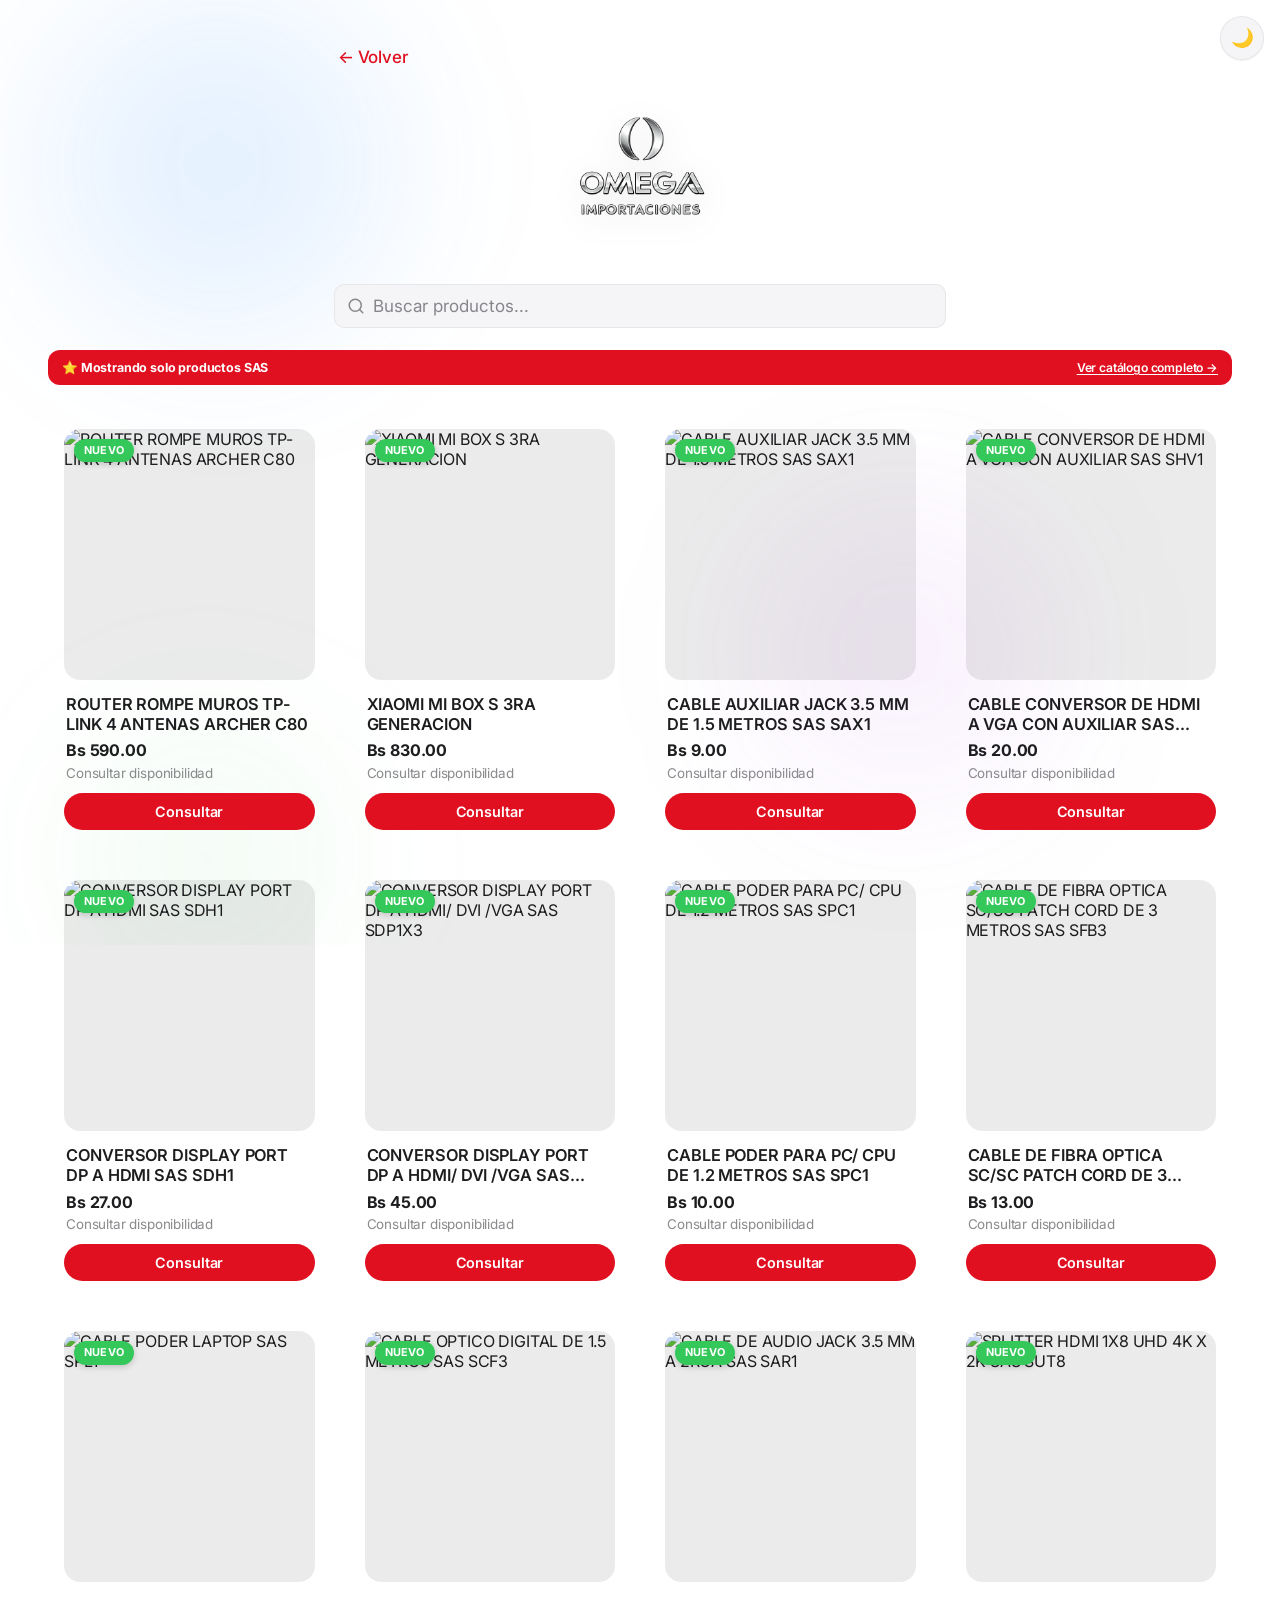
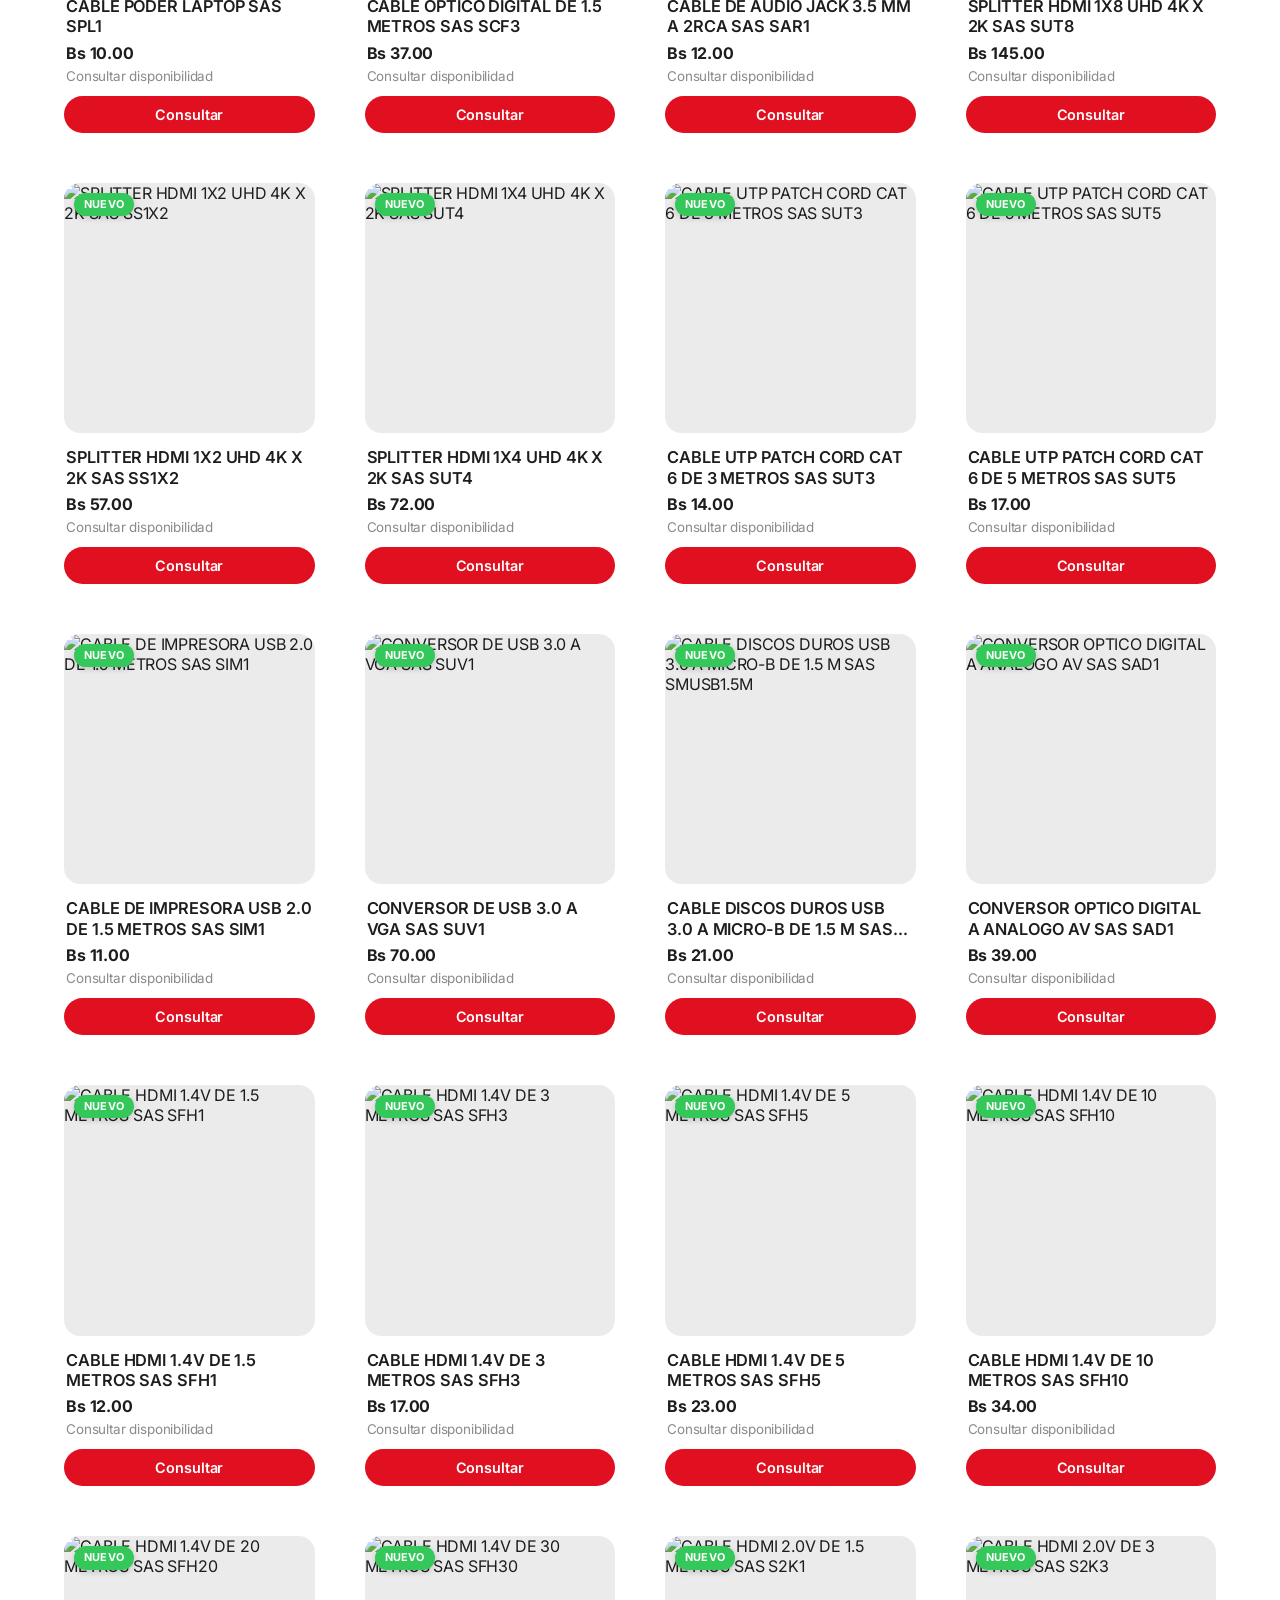
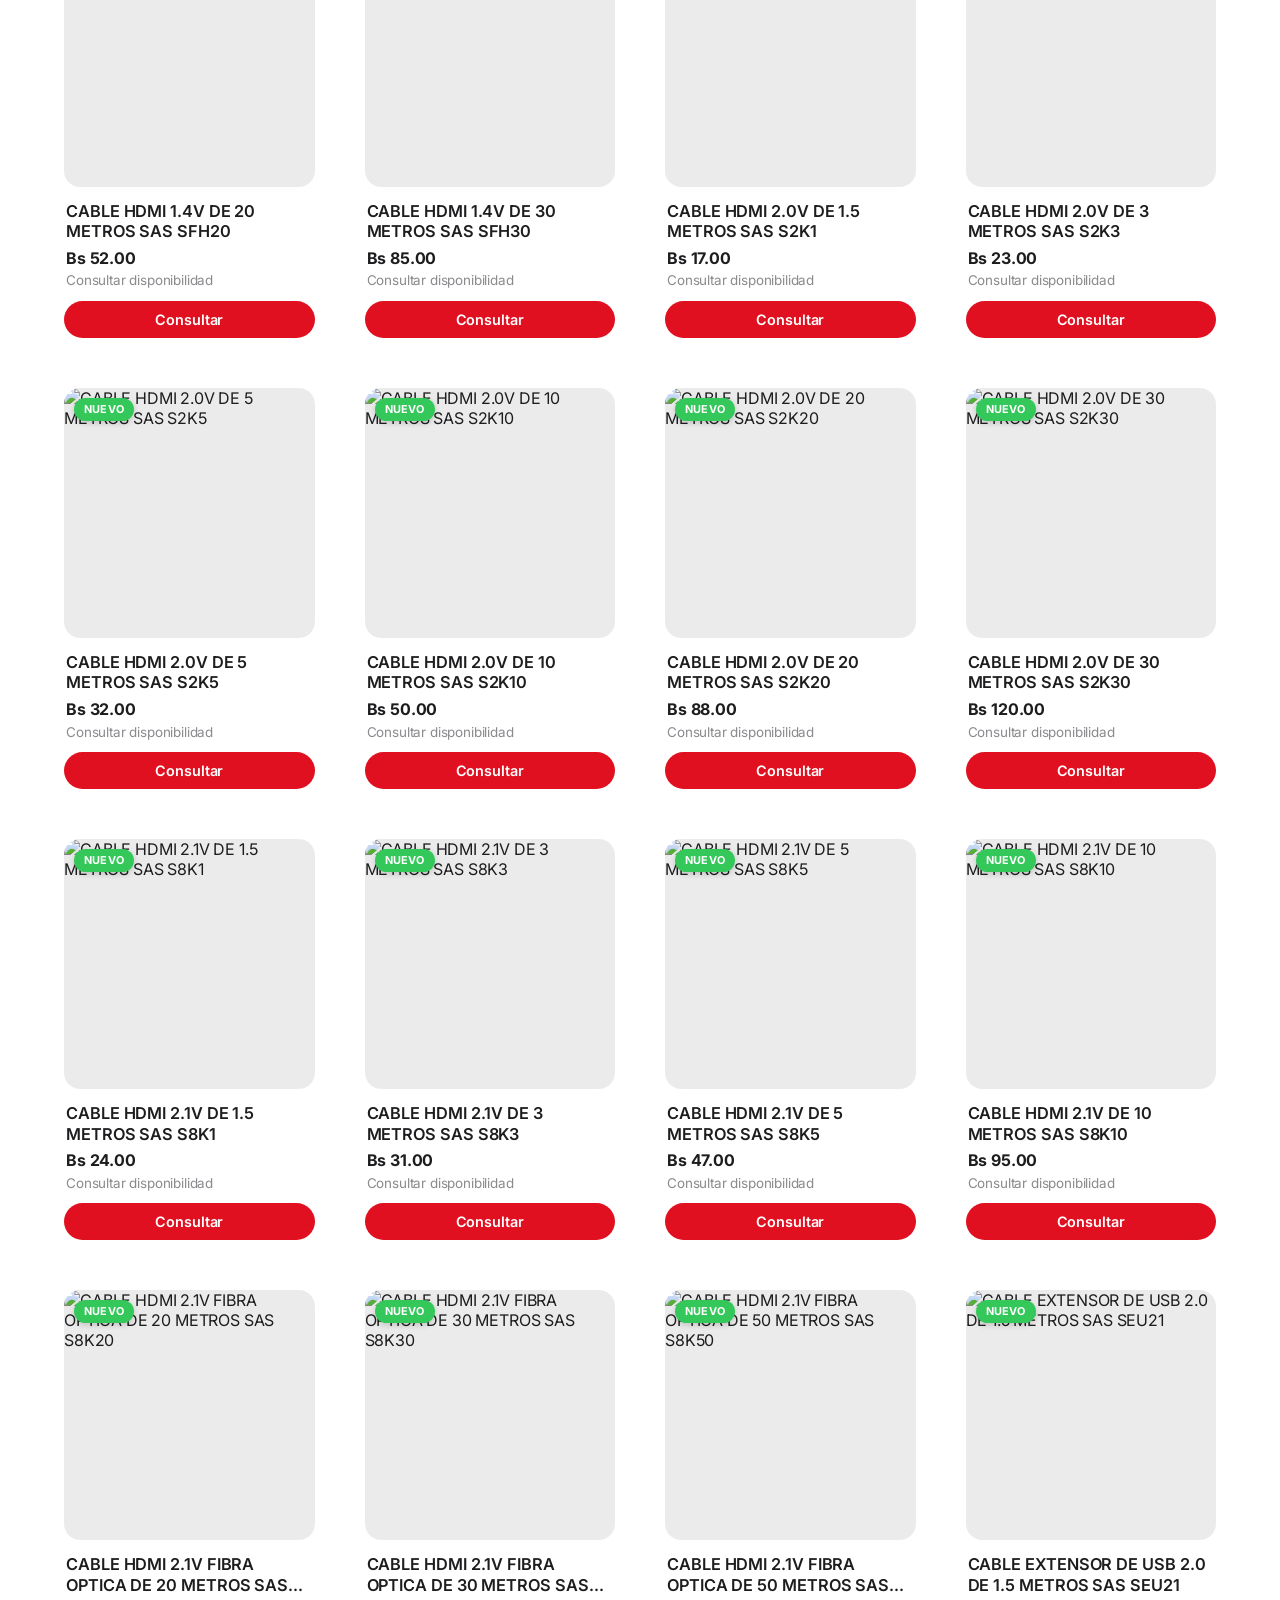
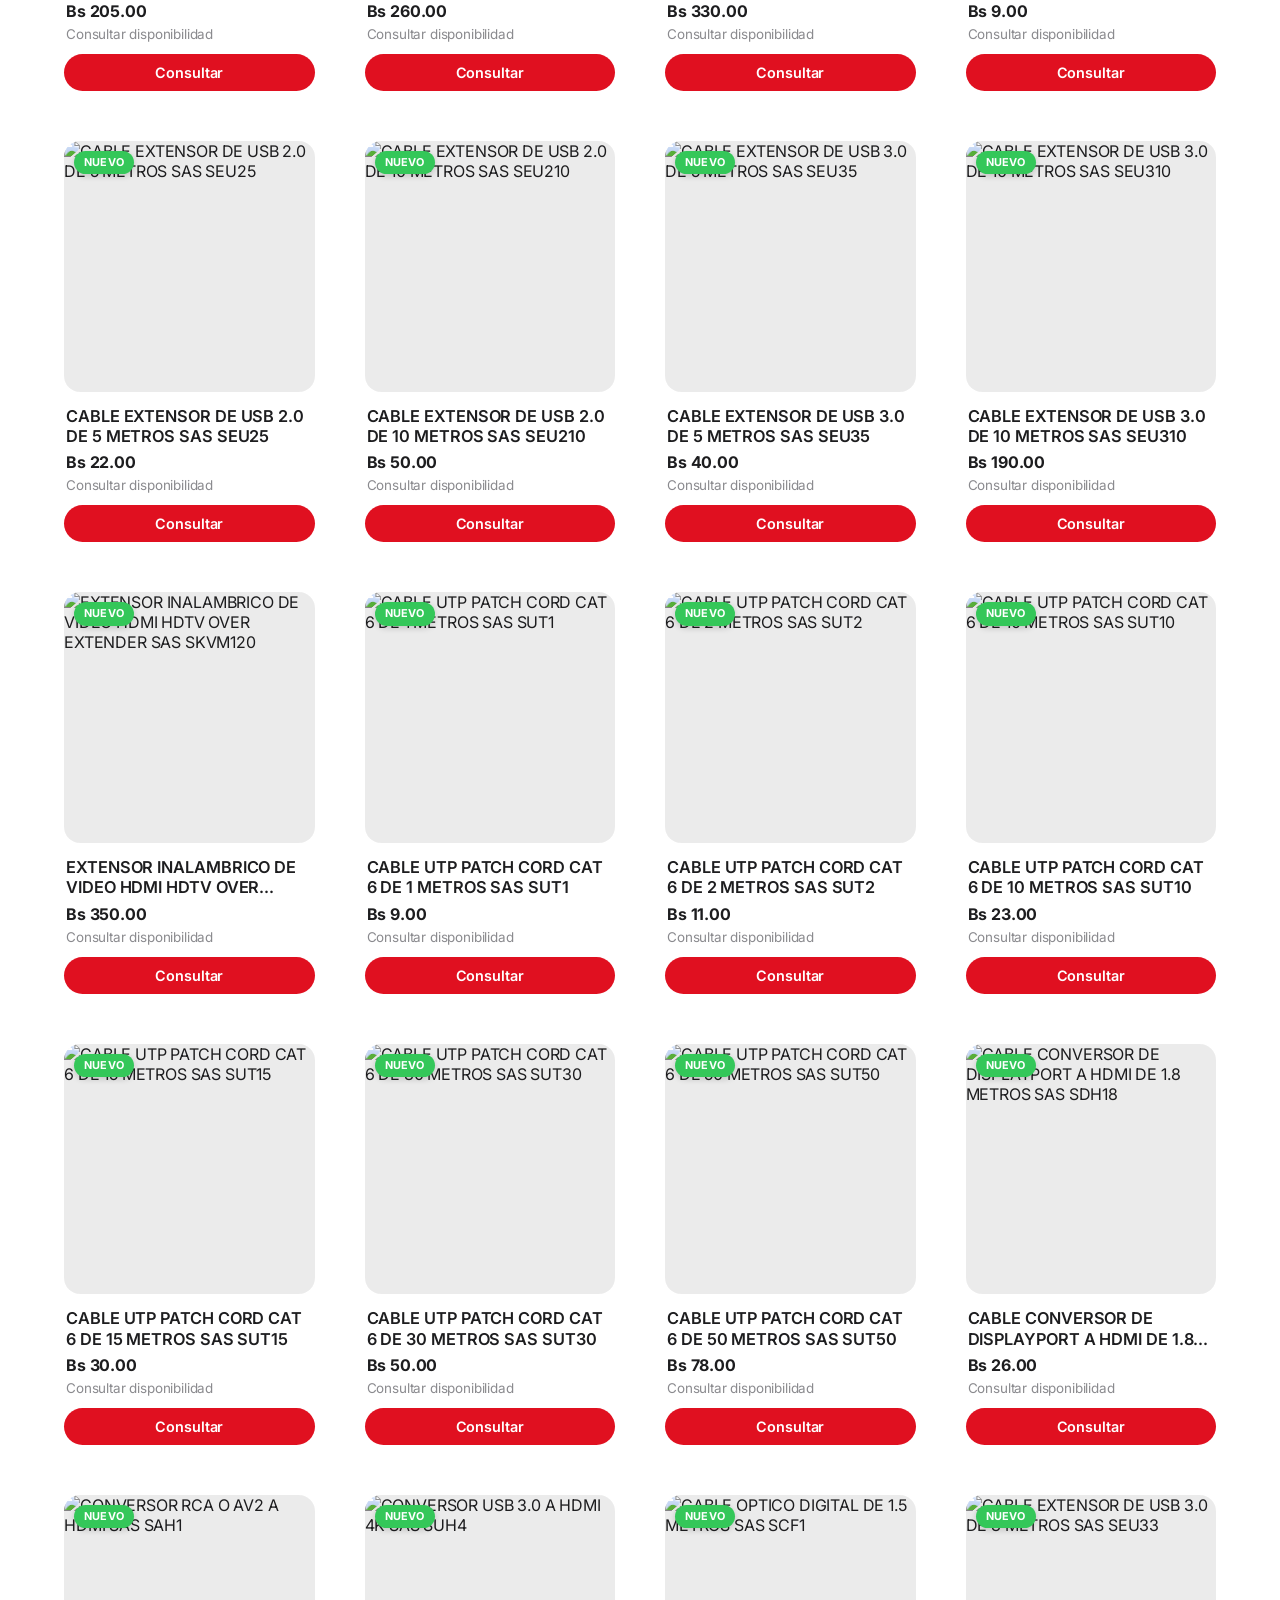
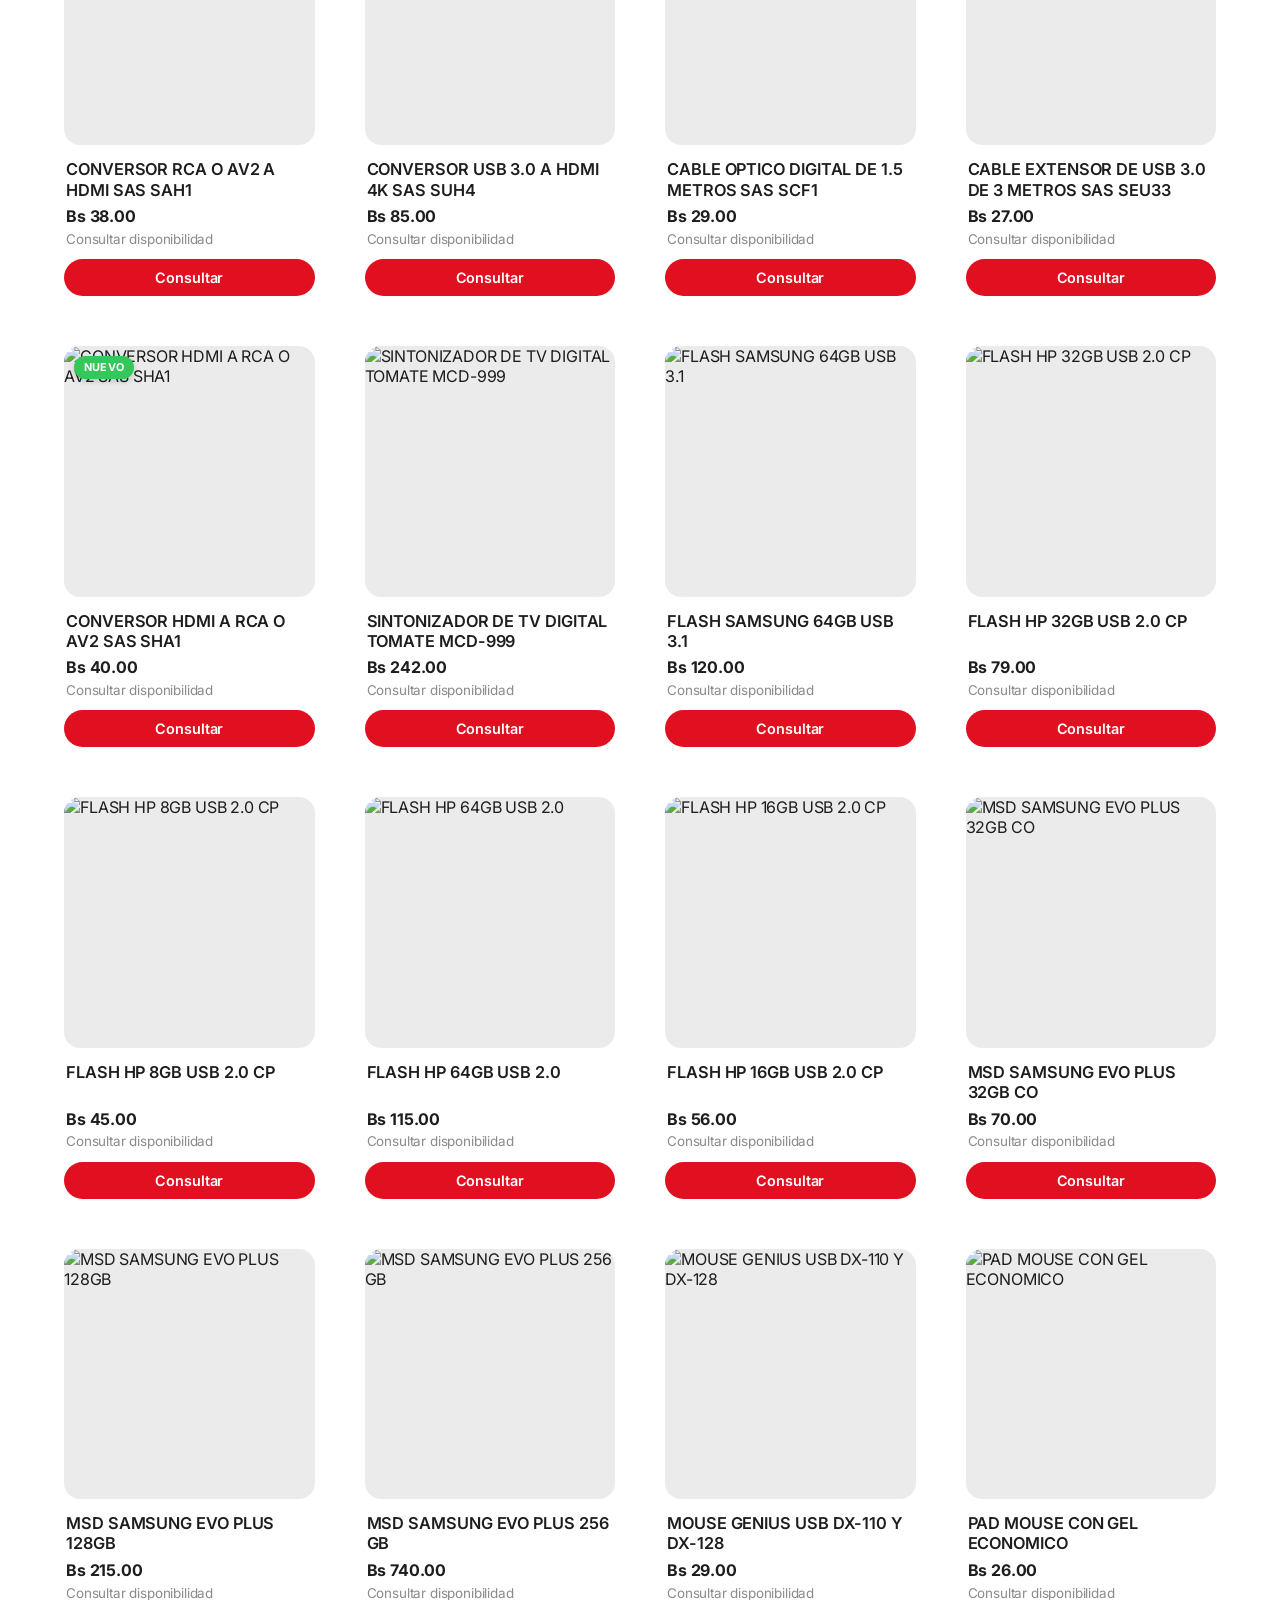
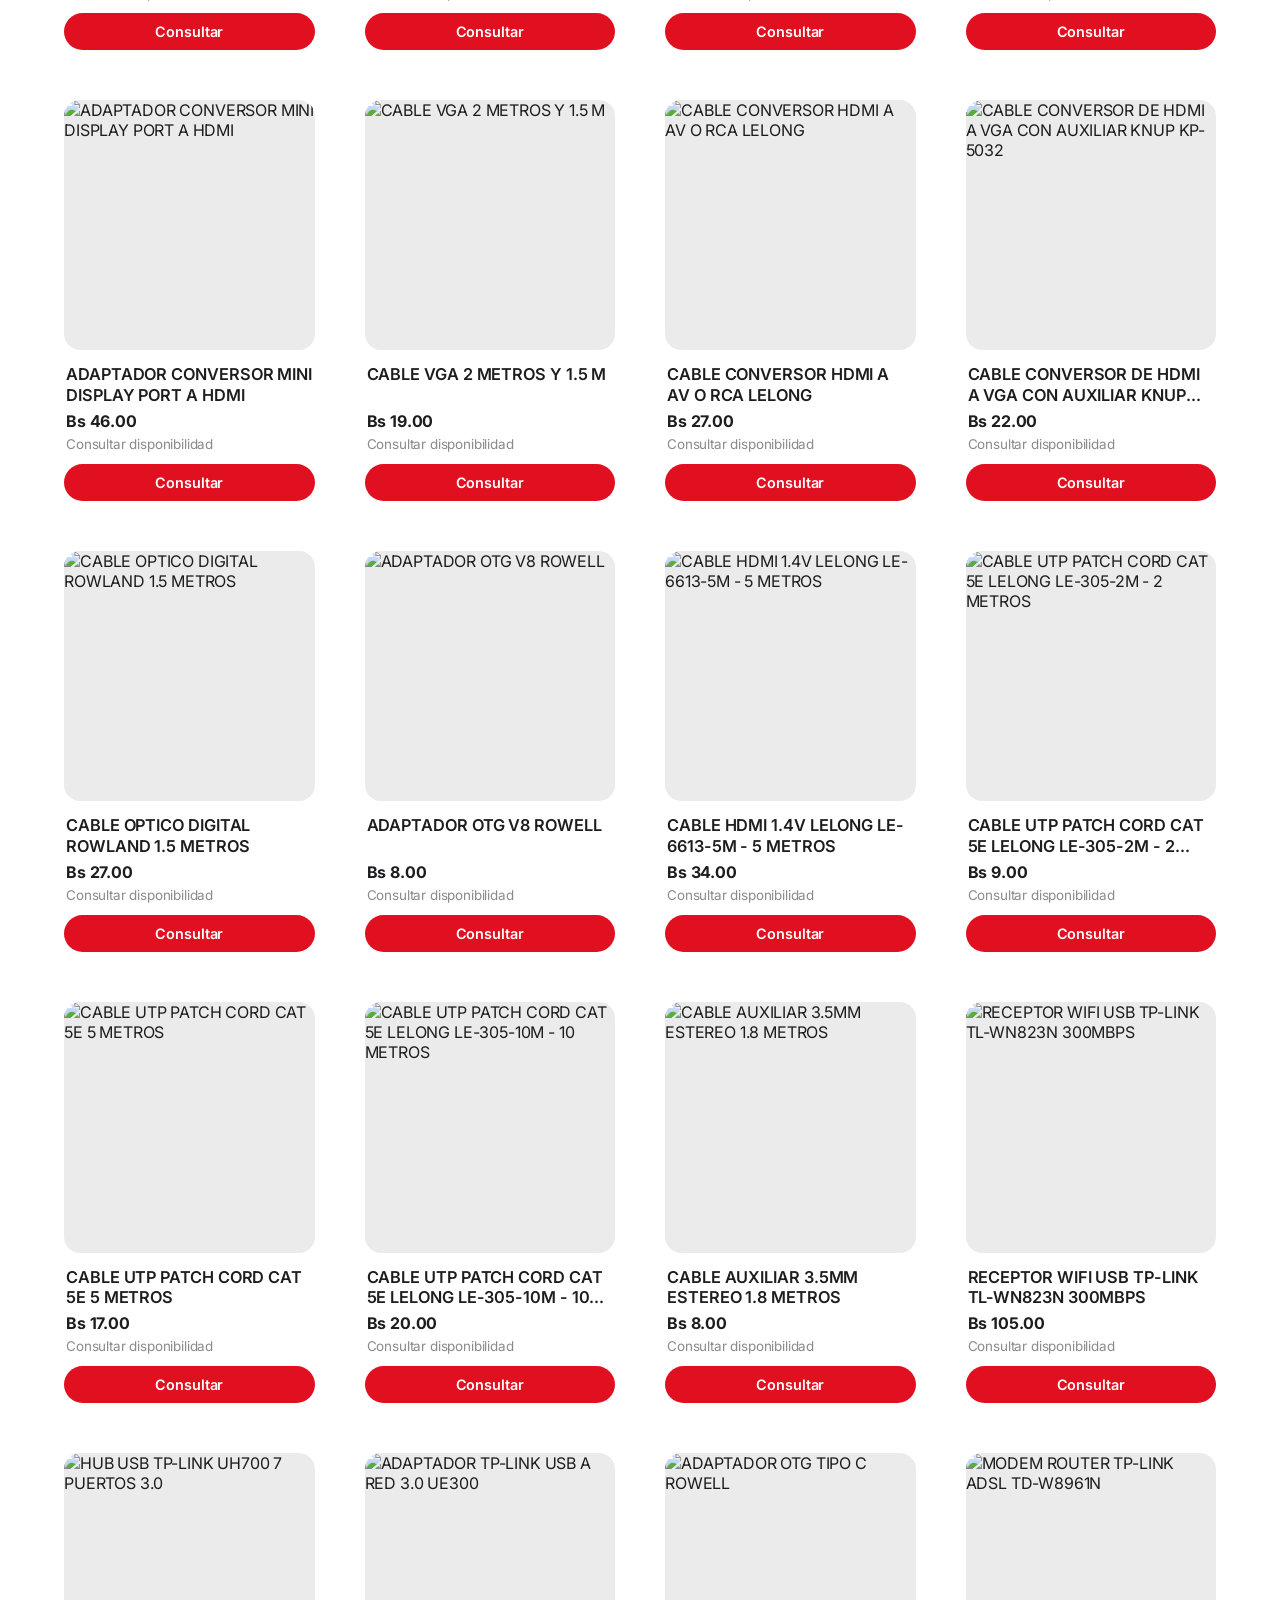
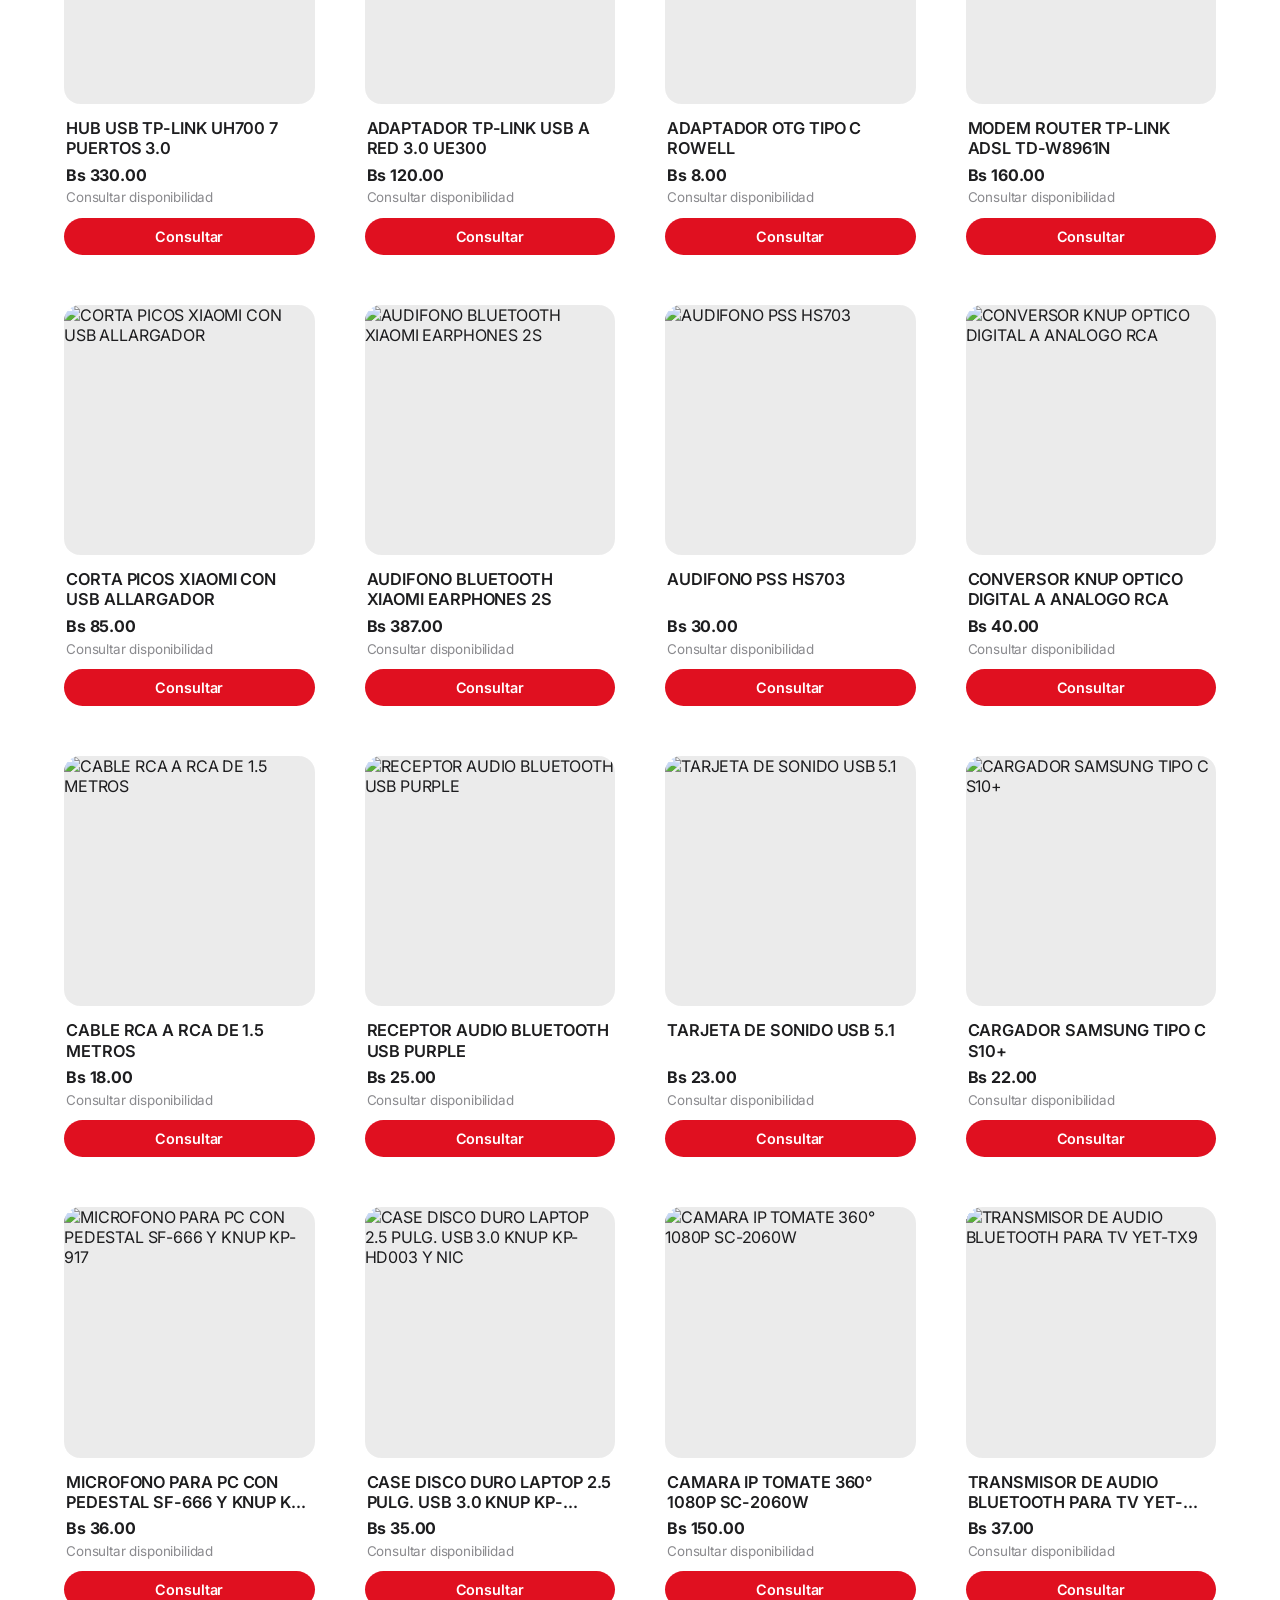
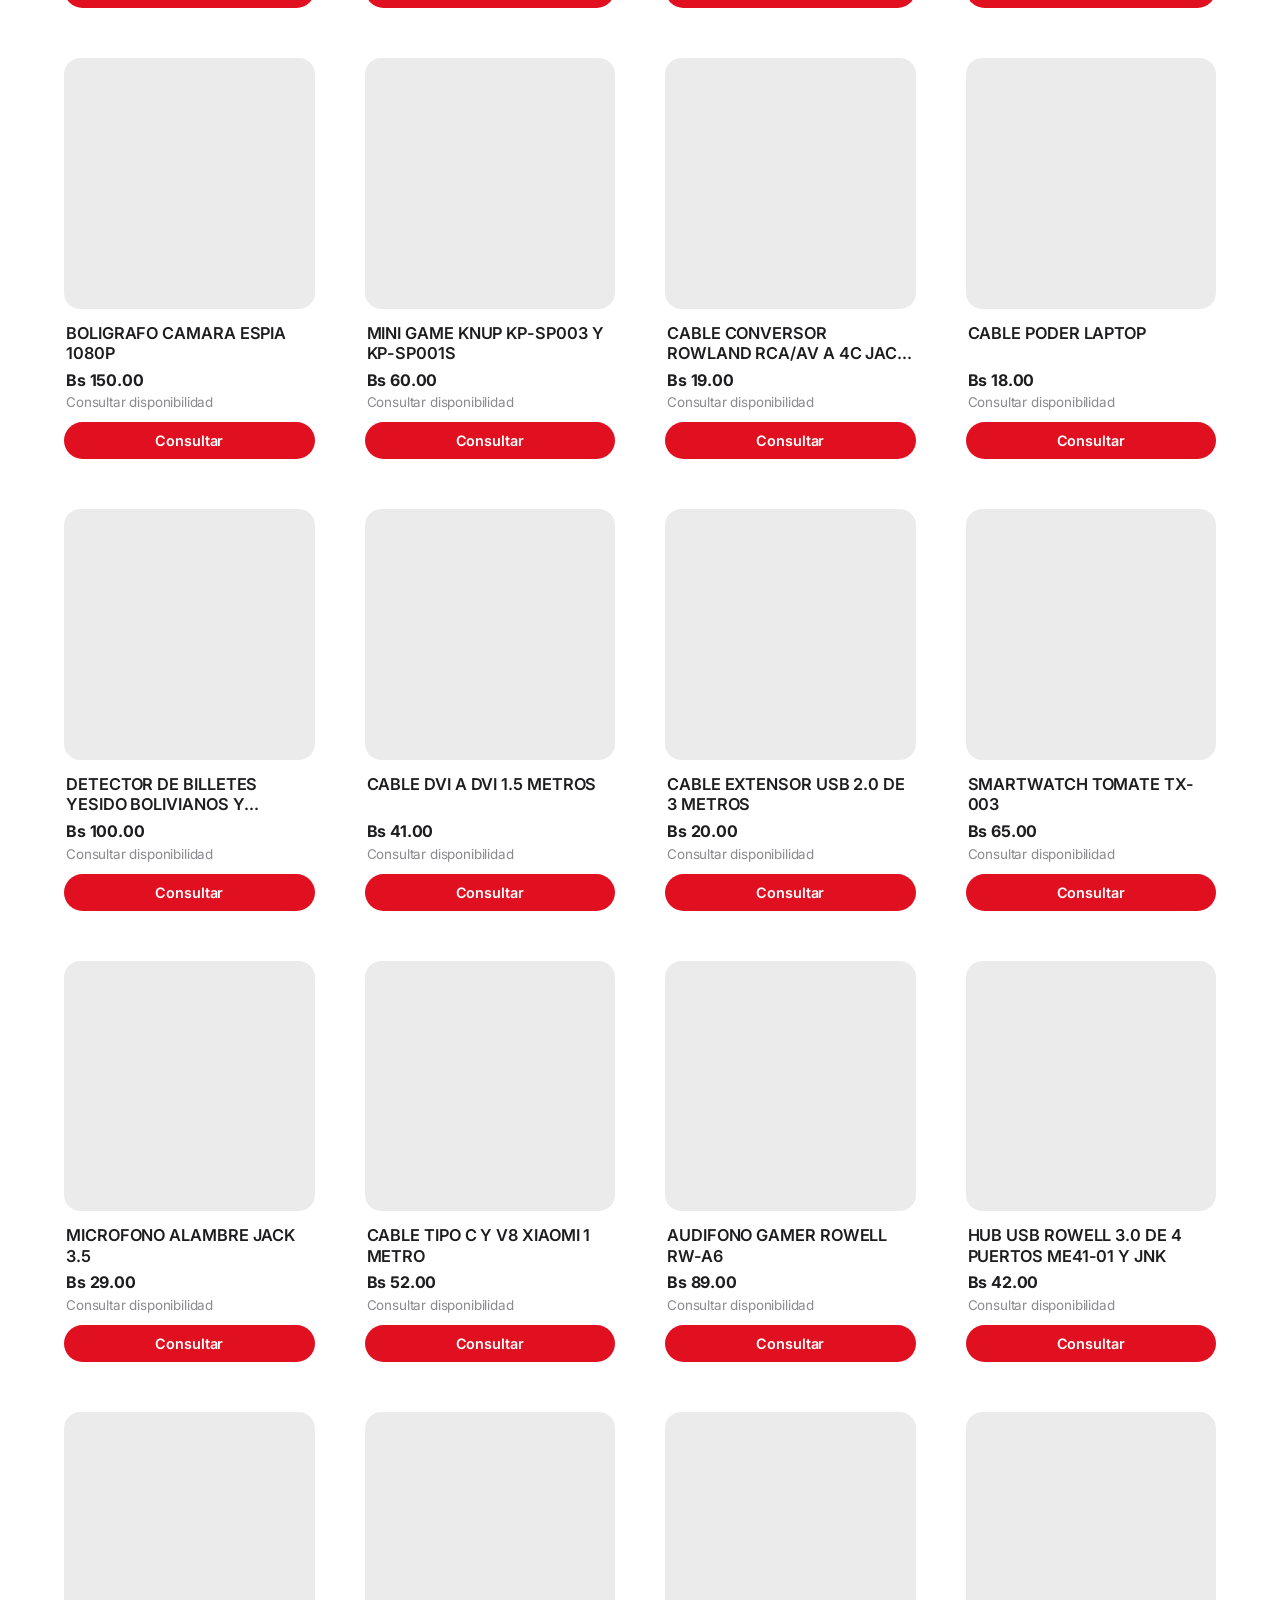
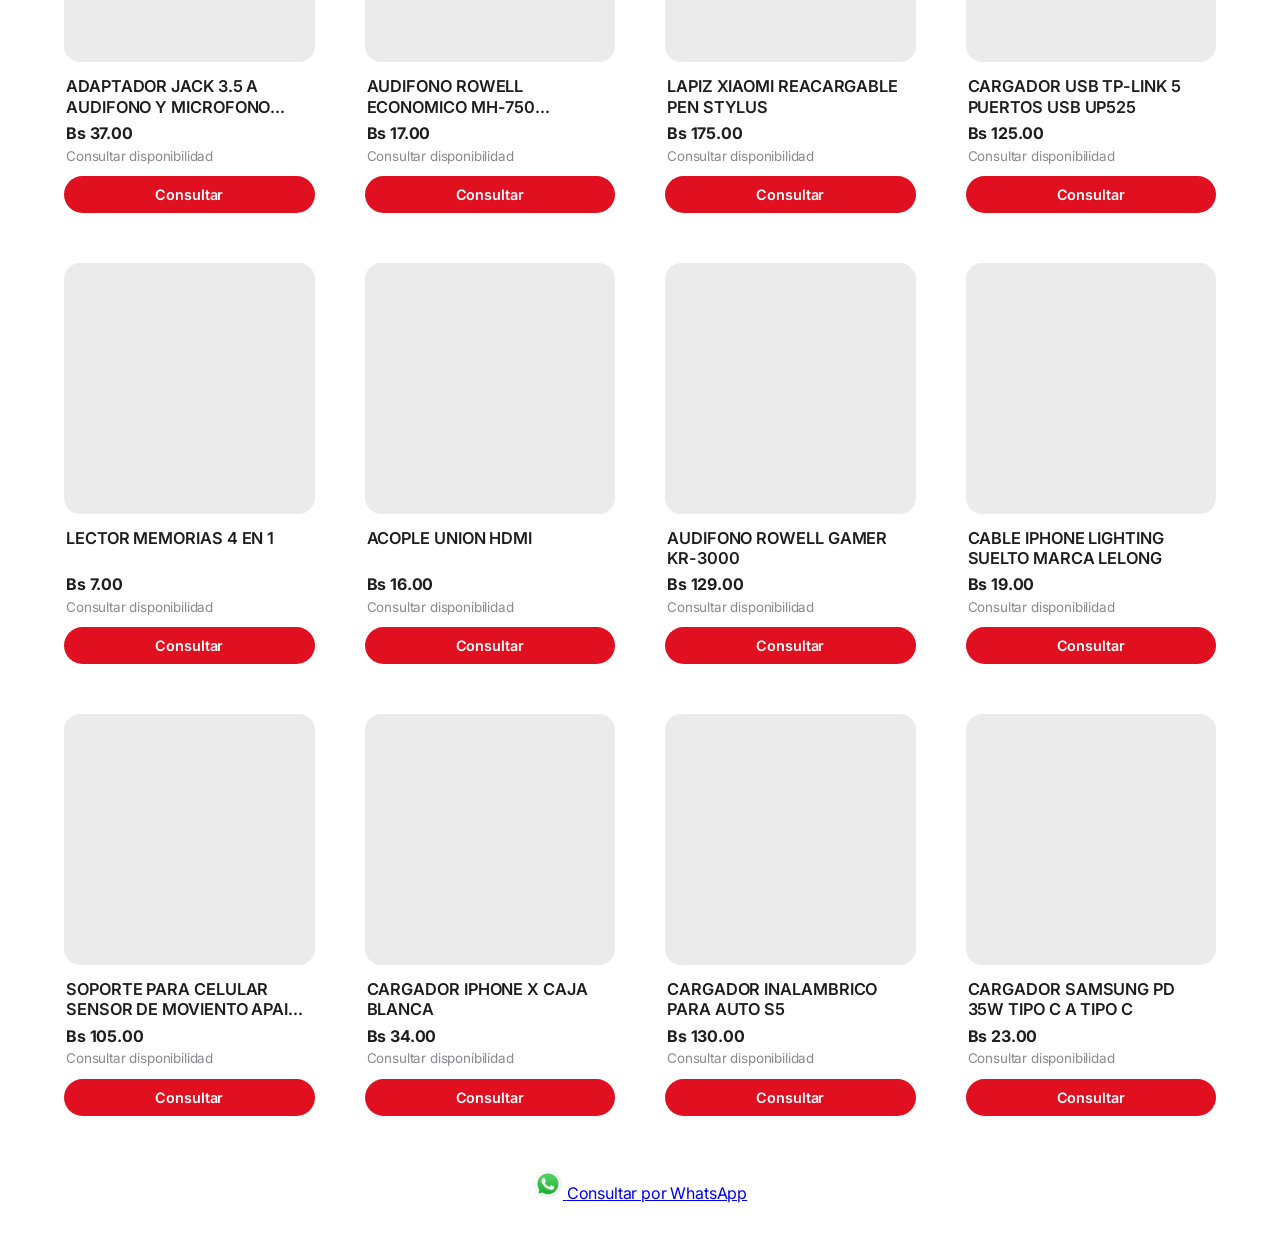
==== commit 37bfab1e: "Add files via upload" ====
--- a/pages/catalogo.html
+++ b/pages/catalogo.html
@@ -1,112 +1,360 @@
-<!DOCTYPE html>
+﻿<!DOCTYPE html>
 <html lang="es">
 
 <head>
 
-    <meta charset="UTF-8">
-
-    <!-- Tema inicial (evita parpadeo) -->
+    <!-- =========================
+         META
+    ========================== -->
+
+    <meta charset="UTF-8" />
+
+    <!-- THEME INIT (evita parpadeo de tema equivocado al cargar) -->
     <script>
         (function () {
             try {
                 if (localStorage.getItem('omega-theme') === 'dark') {
                     document.documentElement.setAttribute('data-theme', 'dark');
+                    var m = document.querySelector('meta[name="theme-color"]');
+                    if (m) m.setAttribute('content', '#000000');
                 }
             } catch (e) { }
         })();
     </script>
 
-    <meta name="viewport" content="width=device-width, initial-scale=1.0, viewport-fit=cover">
-
-    <title>Tienda | Omega Importaciones</title>
-
-    <meta name="description" content="Todos los productos disponibles de Omega Importaciones con precio. Arma tu pedido y envíalo por WhatsApp.">
-    <meta name="theme-color" content="#e8ebee">
-    <meta name="robots" content="index, follow">
-    <link rel="canonical" href="https://omegaimportaciones.github.io/Omega/pages/catalogo.html">
-
-    <!-- Open Graph -->
-    <meta property="og:title" content="Tienda | Omega Importaciones">
-    <meta property="og:description" content="Todos los productos disponibles de Omega Importaciones con precio. Arma tu pedido y envíalo por WhatsApp.">
+    <meta name="viewport" content="width=device-width, initial-scale=1.0, viewport-fit=cover" />
+
+    <title id="pageTitle">
+
+        Catálogo | OMEGA IMPORTACIONES
+
+    </title>
+
+    <meta name="description" content="Explora nuestros gadgets y accesorios premium." />
+
+    <meta name="theme-color" content="#ffffff" />
+
+    <meta name="robots" content="index, follow" />
+
+    <!-- =========================
+         CANONICAL
+    ========================== -->
+
+    <link rel="canonical" href="https://omegaimportaciones.github.io/Omega/pages/catalogo.html" />
+
+    <!-- =========================
+         OPEN GRAPH
+    ========================== -->
+
+    <meta property="og:title" content="Catálogo | OMEGA IMPORTACIONES">
+
+    <meta property="og:description" content="Explora nuestros gadgets y accesorios premium.">
+
     <meta property="og:image" content="https://omegaimportaciones.github.io/Omega/img/logo.png">
+
     <meta property="og:url" content="https://omegaimportaciones.github.io/Omega/pages/catalogo.html">
-    <meta property="og:site_name" content="Omega Importaciones">
+
+    <meta property="og:site_name" content="OMEGA IMPORTACIONES">
+
     <meta property="og:type" content="website">
+
     <meta property="og:locale" content="es_BO">
+
+    <!-- =========================
+         TWITTER
+    ========================== -->
+
     <meta name="twitter:card" content="summary_large_image">
 
+    <meta name="twitter:title" content="Catálogo | OMEGA IMPORTACIONES">
+
+    <meta name="twitter:description" content="Explora nuestros gadgets y accesorios premium.">
+
+    <meta name="twitter:image" content="https://omegaimportaciones.github.io/Omega/img/logo.png">
+
+    <!-- =========================
+         FAVICON
+    ========================== -->
+
     <link rel="icon" href="../img/favicon.png" type="image/png">
 
-    <!-- Google Analytics -->
-    <script async src="https://www.googletagmanager.com/gtag/js?id=G-PNVK91HBNP"></script>
+    <!-- =========================
+         PRELOAD
+    ========================== -->
+
+    <link rel="preload" as="image" href="../img/logo.png">
+
+    <!-- =========================
+         GOOGLE ANALYTICS
+    ========================== -->
+
+    <script async src="https://www.googletagmanager.com/gtag/js?id=G-PNVK91HBNP">
+    </script>
+
     <script>
-        window.dataLayer = window.dataLayer || [];
-        function gtag() { dataLayer.push(arguments); }
-        gtag('js', new Date());
-        gtag('config', 'G-PNVK91HBNP');
-    </script>
-
-    <!-- Tipografías: Unbounded (títulos y precios) + Manrope (texto) -->
+
+        window.dataLayer =
+            window.dataLayer || [];
+
+        function gtag() {
+
+            dataLayer.push(arguments);
+
+        }
+
+        gtag(
+            'js',
+            new Date()
+        );
+
+        gtag(
+            'config',
+            'G-PNVK91HBNP',
+            {
+                page_title:
+                    document.title,
+
+                page_location:
+                    window.location.href
+            }
+        );
+
+    </script>
+
+    <!-- =========================
+         FONTS
+    ========================== -->
+
     <link rel="preconnect" href="https://fonts.googleapis.com">
+
     <link rel="preconnect" href="https://fonts.gstatic.com" crossorigin>
-    <link href="https://fonts.googleapis.com/css2?family=Manrope:wght@400;500;600;700&family=Unbounded:wght@500;600;700&display=swap" rel="stylesheet">
-
-    <link rel="stylesheet" href="../css/main.css?v=4">
+
+    <link href="https://fonts.googleapis.com/css2?family=Inter:wght@400;500;600;700&display=swap" rel="stylesheet">
+
+    <!-- =========================
+         CSS
+    ========================== -->
+
+    <link rel="stylesheet" href="../css/global.css?v=4" />
 
 </head>
 
-<body data-base="../" data-page="shop">
-
-    <main id="main" class="shop">
-
-        <div class="shop-head">
-            <h1>Tienda</h1>
-            <p class="result-summary" id="resultSummary" aria-live="polite">Cargando productos…</p>
+<body>
+
+    <!-- THEME TOGGLE -->
+    <button id="themeToggleButton" class="theme-toggle" type="button" aria-pressed="false"
+        aria-label="Cambiar a modo oscuro">
+
+        <span class="theme-toggle-icon">
+            🌙
+        </span>
+
+    </button>
+
+    <!-- =========================
+         MAIN
+    ========================== -->
+
+    <main class="container">
+
+
+        <!-- =========================
+             HERO NAVBAR
+        ========================== -->
+
+        <header class="catalog-hero-navbar" id="heroNavbar">
+
+            <!-- BACK -->
+            <a href="../index.html" class="catalog-hero-back">
+
+                ← Volver
+
+            </a>
+
+
+            <!-- LOGO -->
+            <div class="catalog-hero-brand">
+
+                <img src="../img/logo.png" alt="Omega Importaciones" class="catalog-hero-logo" draggable="false">
+
+            </div>
+
+
+            <!-- SEARCH -->
+            <div class="catalog-hero-search-wrapper">
+
+                <div class="catalog-hero-search">
+
+                    <!-- ICON -->
+                    <svg class="catalog-hero-search-icon" xmlns="http://www.w3.org/2000/svg" viewBox="0 0 24 24"
+                        fill="none" stroke="currentColor" stroke-width="2" stroke-linecap="round"
+                        stroke-linejoin="round">
+
+                        <circle cx="11" cy="11" r="8">
+                        </circle>
+
+                        <path d="m21 21-4.3-4.3">
+                        </path>
+
+                    </svg>
+
+
+                    <!-- INPUT -->
+                    <input type="text" id="searchInput" class="catalog-hero-search-input"
+                        placeholder="Buscar productos..." autocomplete="off" spellcheck="false">
+
+                </div>
+
+            </div>
+
+        </header>
+
+
+
+        <!-- =========================
+             COMPACT NAVBAR
+        ========================== -->
+
+        <header class="catalog-compact-navbar" id="compactNavbar">
+
+            <!-- BACK -->
+            <a href="../index.html" class="catalog-compact-back">
+
+                ←
+
+            </a>
+
+
+            <!-- LOGO -->
+            <div class="catalog-compact-brand">
+
+                <img src="../img/logo.png" alt="Omega Importaciones" class="catalog-compact-logo" draggable="false">
+
+            </div>
+
+
+            <!-- SEARCH -->
+            <div class="catalog-compact-search-wrapper">
+
+                <div class="catalog-compact-search">
+
+                    <!-- ICON -->
+                    <svg class="catalog-compact-search-icon" xmlns="http://www.w3.org/2000/svg" viewBox="0 0 24 24"
+                        fill="none" stroke="currentColor" stroke-width="2" stroke-linecap="round"
+                        stroke-linejoin="round">
+
+                        <circle cx="11" cy="11" r="8">
+                        </circle>
+
+                        <path d="m21 21-4.3-4.3">
+                        </path>
+
+                    </svg>
+
+
+                    <!-- INPUT -->
+                    <input type="text" class="catalog-compact-search-input" placeholder="Buscar..." autocomplete="off"
+                        spellcheck="false">
+
+                </div>
+
+            </div>
+
+        </header>
+
+
+
+        <!-- SAS BANNER (solo visible con ?marca=sas) -->
+        <div class="catalog-brand-banner" id="catalogBrandBanner" hidden>
+
+            <span>
+                ⭐ Mostrando solo productos SAS
+            </span>
+
+            <a href="./catalogo.html">
+                Ver catálogo completo →
+            </a>
+
         </div>
 
-        <div class="shop-toolbar">
-            <div class="chips" id="categoryChips" role="group" aria-label="Categorías"></div>
-            <label class="sort">
-                <span>Ordenar</span>
-                <select id="sortSelect">
-                    <option value="relevancia">Destacados</option>
-                    <option value="precio-asc">Menor precio</option>
-                    <option value="precio-desc">Mayor precio</option>
-                    <option value="nombre">Nombre A–Z</option>
-                </select>
-            </label>
-        </div>
-
-        <div class="product-grid" id="shopGrid"></div>
-
-        <div class="shop-sentinel" id="shopSentinel" aria-hidden="true"></div>
+
+        <!-- =========================
+             PRODUCTS
+        ========================== -->
+
+        <section class="buttons-container" id="productsContainer">
+        </section>
+
+
+
+        <!-- =========================
+             GENERAL WHATSAPP
+        ========================== -->
+
+        <a href="https://wa.me/59164216262?text=Hola,%20quiero%20información%20sobre%20sus%20productos" target="_blank"
+            rel="noopener noreferrer" class="main-button" onclick="
+                gtag(
+                    'event',
+                    'click_general_whatsapp',
+                    {
+                        page: 'catalogo',
+                        button: 'general_whatsapp'
+                    }
+                );
+            ">
+
+            <img src="../img/w_logo.png" alt="WhatsApp" class="button-icon" draggable="false">
+
+            <span>
+
+                Consultar por WhatsApp
+
+            </span>
+
+        </a>
 
     </main>
 
-    <!-- Configuración -->
-    <script src="../js/config/store.config.js"></script>
-    <script src="../js/config/pricing.config.js"></script>
-
-    <!-- Núcleo -->
-    <script src="../js/core/utils.js"></script>
-    <script src="../js/core/analytics.js"></script>
-    <script src="../js/core/pricing.js"></script>
-    <script src="../js/core/inventory.js"></script>
-    <script src="../js/core/categories.js"></script>
-    <script src="../js/core/catalog.js"></script>
-    <script src="../js/core/search.js"></script>
-    <script src="../js/core/cart.js"></script>
-    <script src="../js/core/whatsapp.js"></script>
-
-    <!-- Interfaz -->
-    <script src="../js/ui/icons.js"></script>
-    <script src="../js/ui/theme.js"></script>
-    <script src="../js/ui/toast.js"></script>
-    <script src="../js/ui/productCard.js"></script>
-    <script src="../js/ui/cartDrawer.js"></script>
-    <script src="../js/ui/shell.js"></script>
-    <script src="../js/pages/shop.js"></script>
+
+
+    <!-- =========================
+         BACKGROUND
+    ========================== -->
+
+    <script src="../js/background.js">
+    </script>
+
+
+
+    <!-- =========================
+         CATALOG
+    ========================== -->
+
+    <script src="../js/brandFilter.js">
+    </script>
+
+    <script>
+        // Si venimos con ?marca=sas, mostramos el banner y cambiamos
+        // el título. El filtrado real de productos lo hace catalog.js.
+        if (new URLSearchParams(window.location.search).get('marca') === 'sas') {
+            document.getElementById('pageTitle').textContent = 'Catálogo SAS | OMEGA IMPORTACIONES';
+            var banner = document.getElementById('catalogBrandBanner');
+            if (banner) banner.hidden = false;
+        }
+    </script>
+
+    <script src="../js/catalog/catalog.js">
+    </script>
+
+    <script src="../js/catalog/navbar.js">
+    </script>
+
+    <script src="../js/catalog/search.js">
+    </script>
+
+    <script src="../js/themeToggle.js">
+    </script>
 
 </body>
 
-</html>
+</html>
--- a/css/global.css
+++ b/css/global.css
@@ -0,0 +1,43 @@
+/* =========================
+   BASE
+========================= */
+
+@import url('./base/reset.css');
+@import url('./base/variables.css');
+@import url('./base/body.css');
+
+
+/* =========================
+   LAYOUT
+========================= */
+
+@import url('./layout/container.css');
+
+
+/* =========================
+   COMPONENTS
+========================= */
+
+@import url('./components/logo.css');
+@import url('./components/buttons.css');
+@import url('./components/cards.css');
+@import url('./components/icons.css');
+@import url('./components/carousel.css');
+@import url('./components/fab.css');
+@import url('./components/theme-toggle.css');
+@import url('./components/sas-hero.css');
+
+
+/* =========================
+   PAGES
+========================= */
+
+@import url('./pages/location.css');
+@import url('./pages/catalog.css');
+
+
+/* =========================
+   RESPONSIVE
+========================= */
+
+@import url('./responsive/mobile.css');
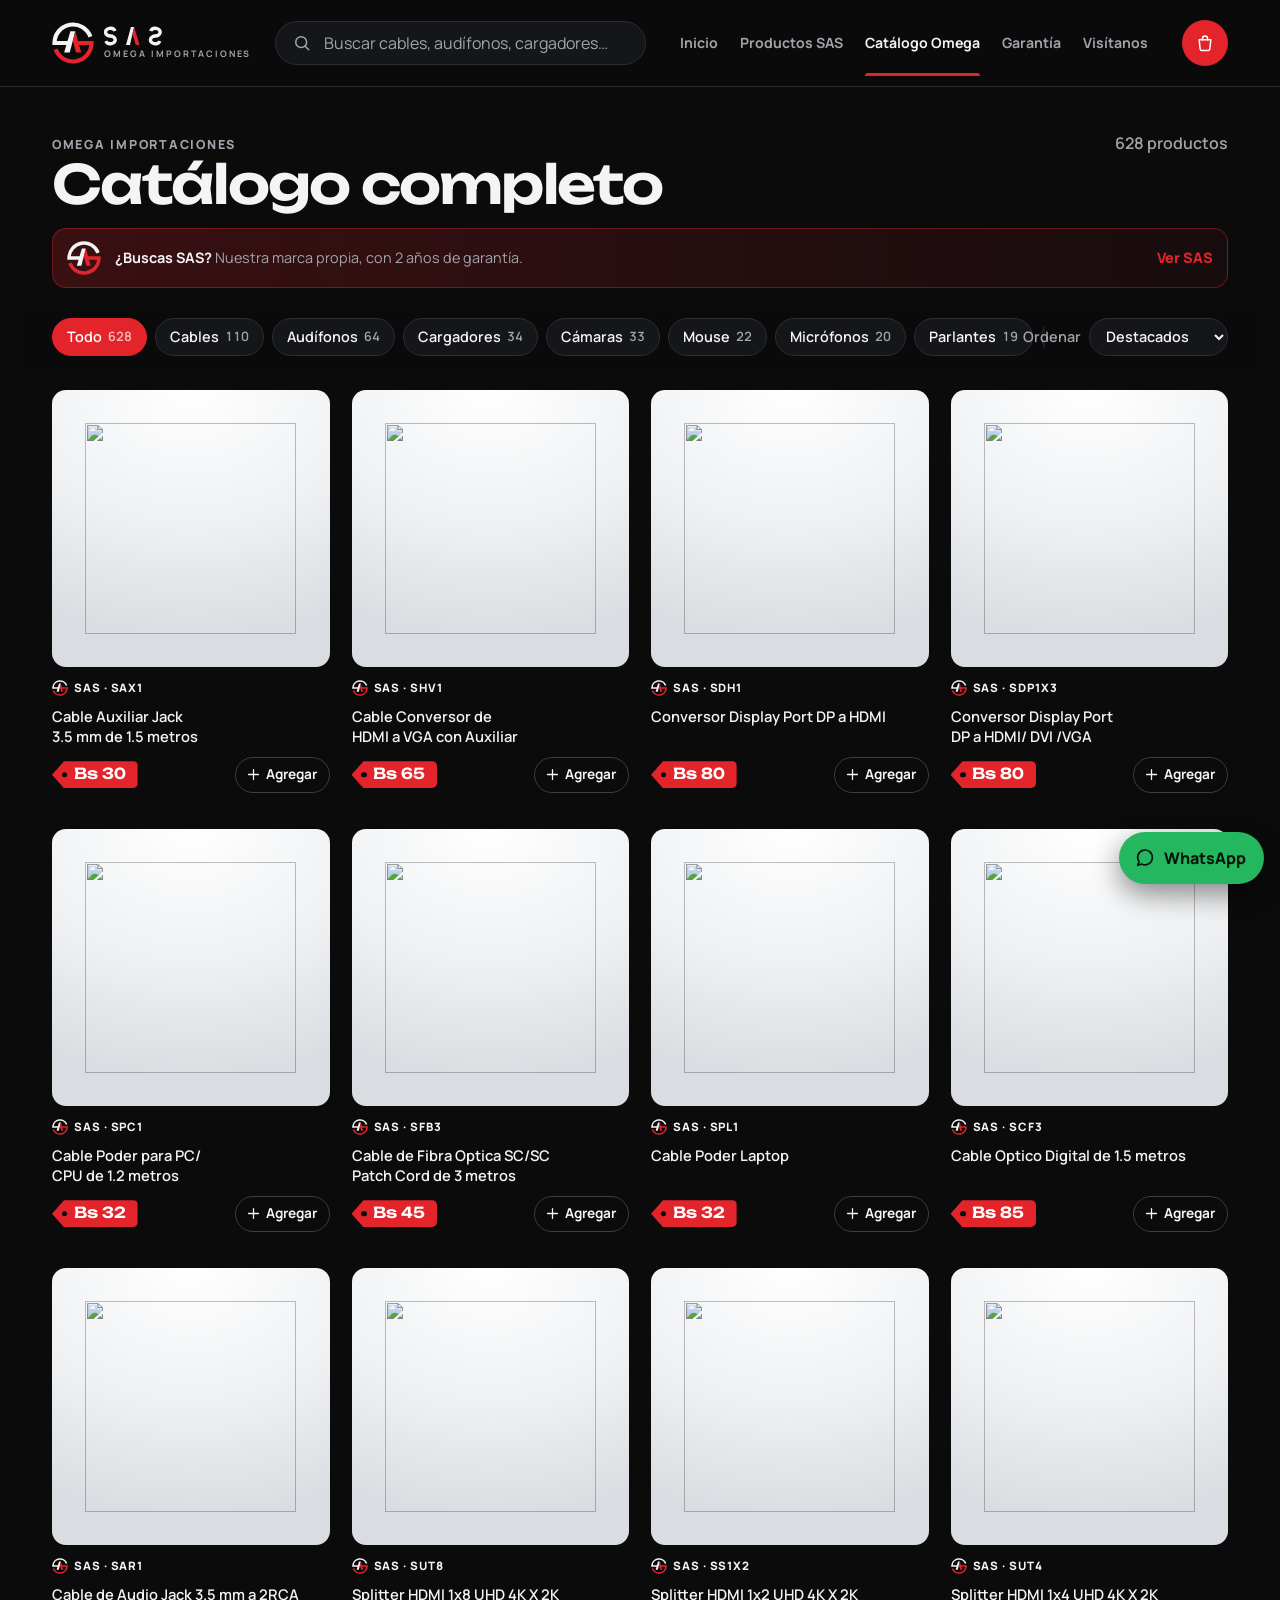
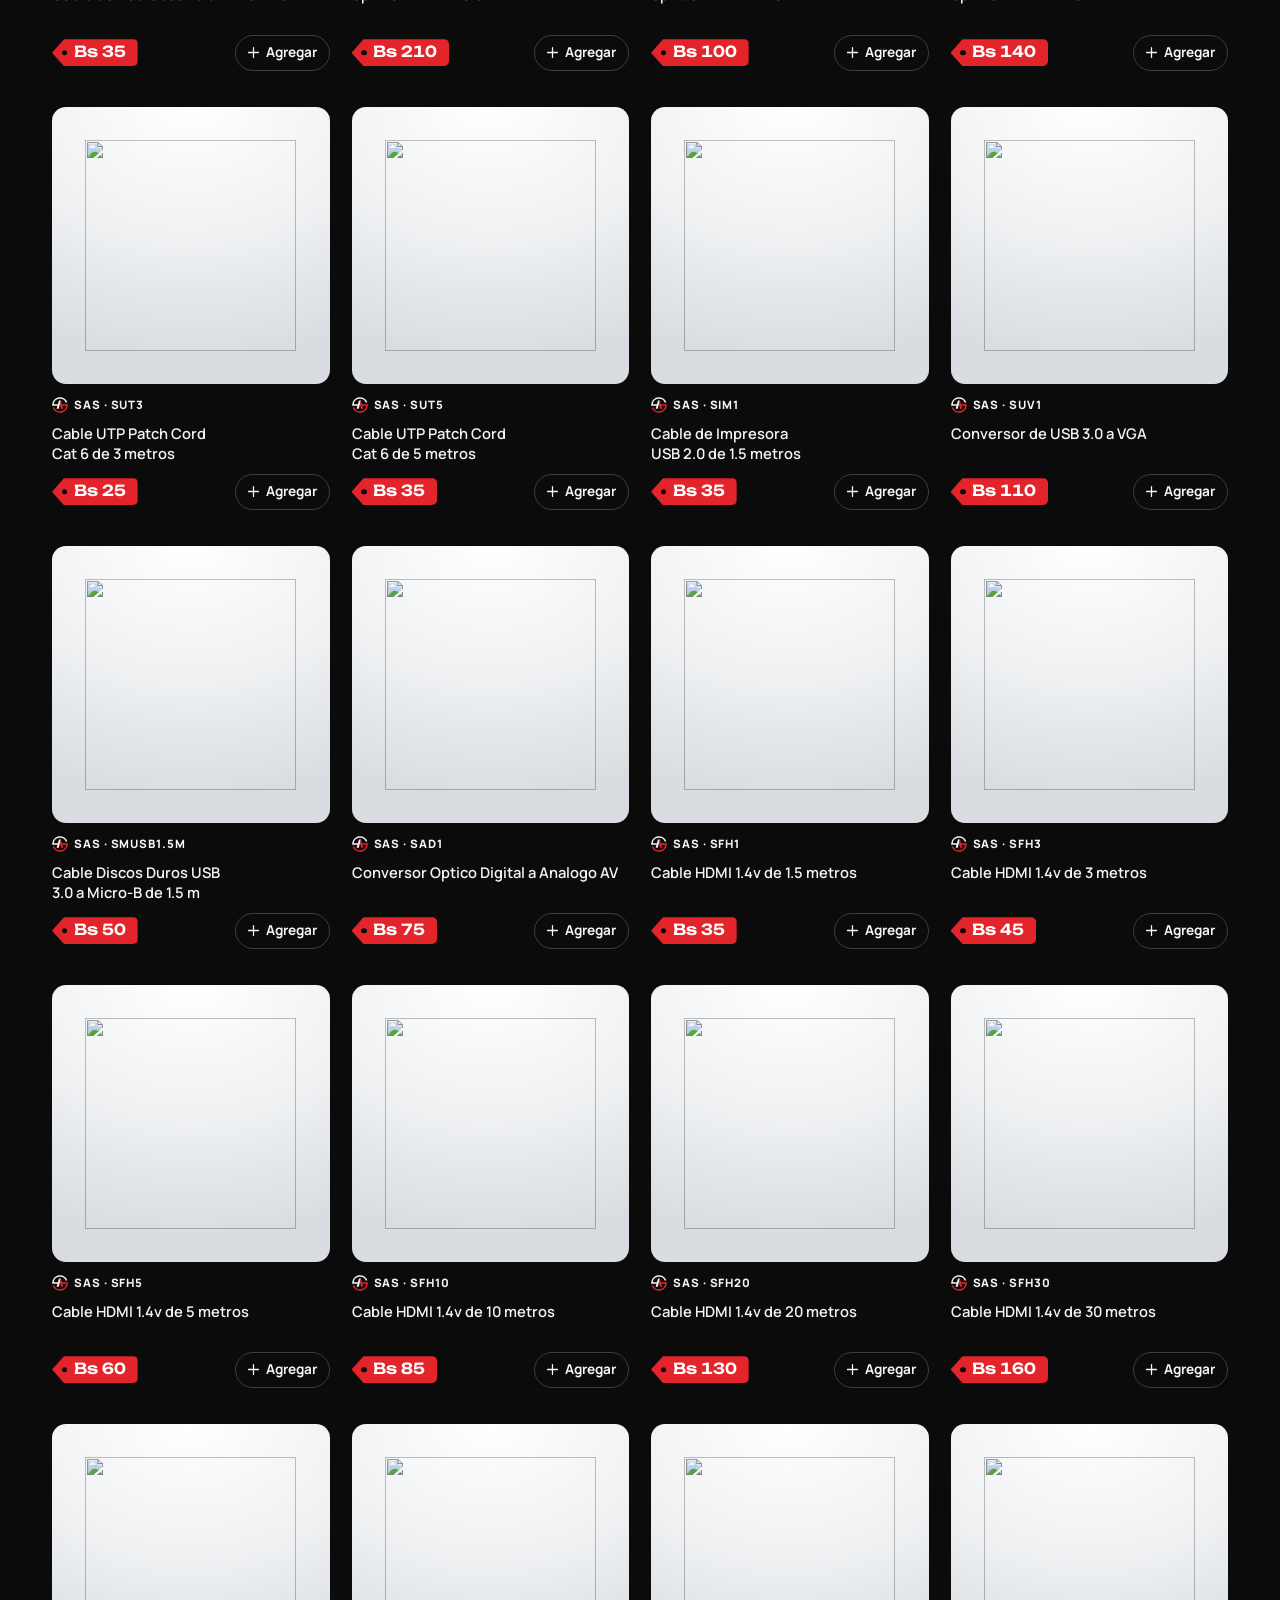
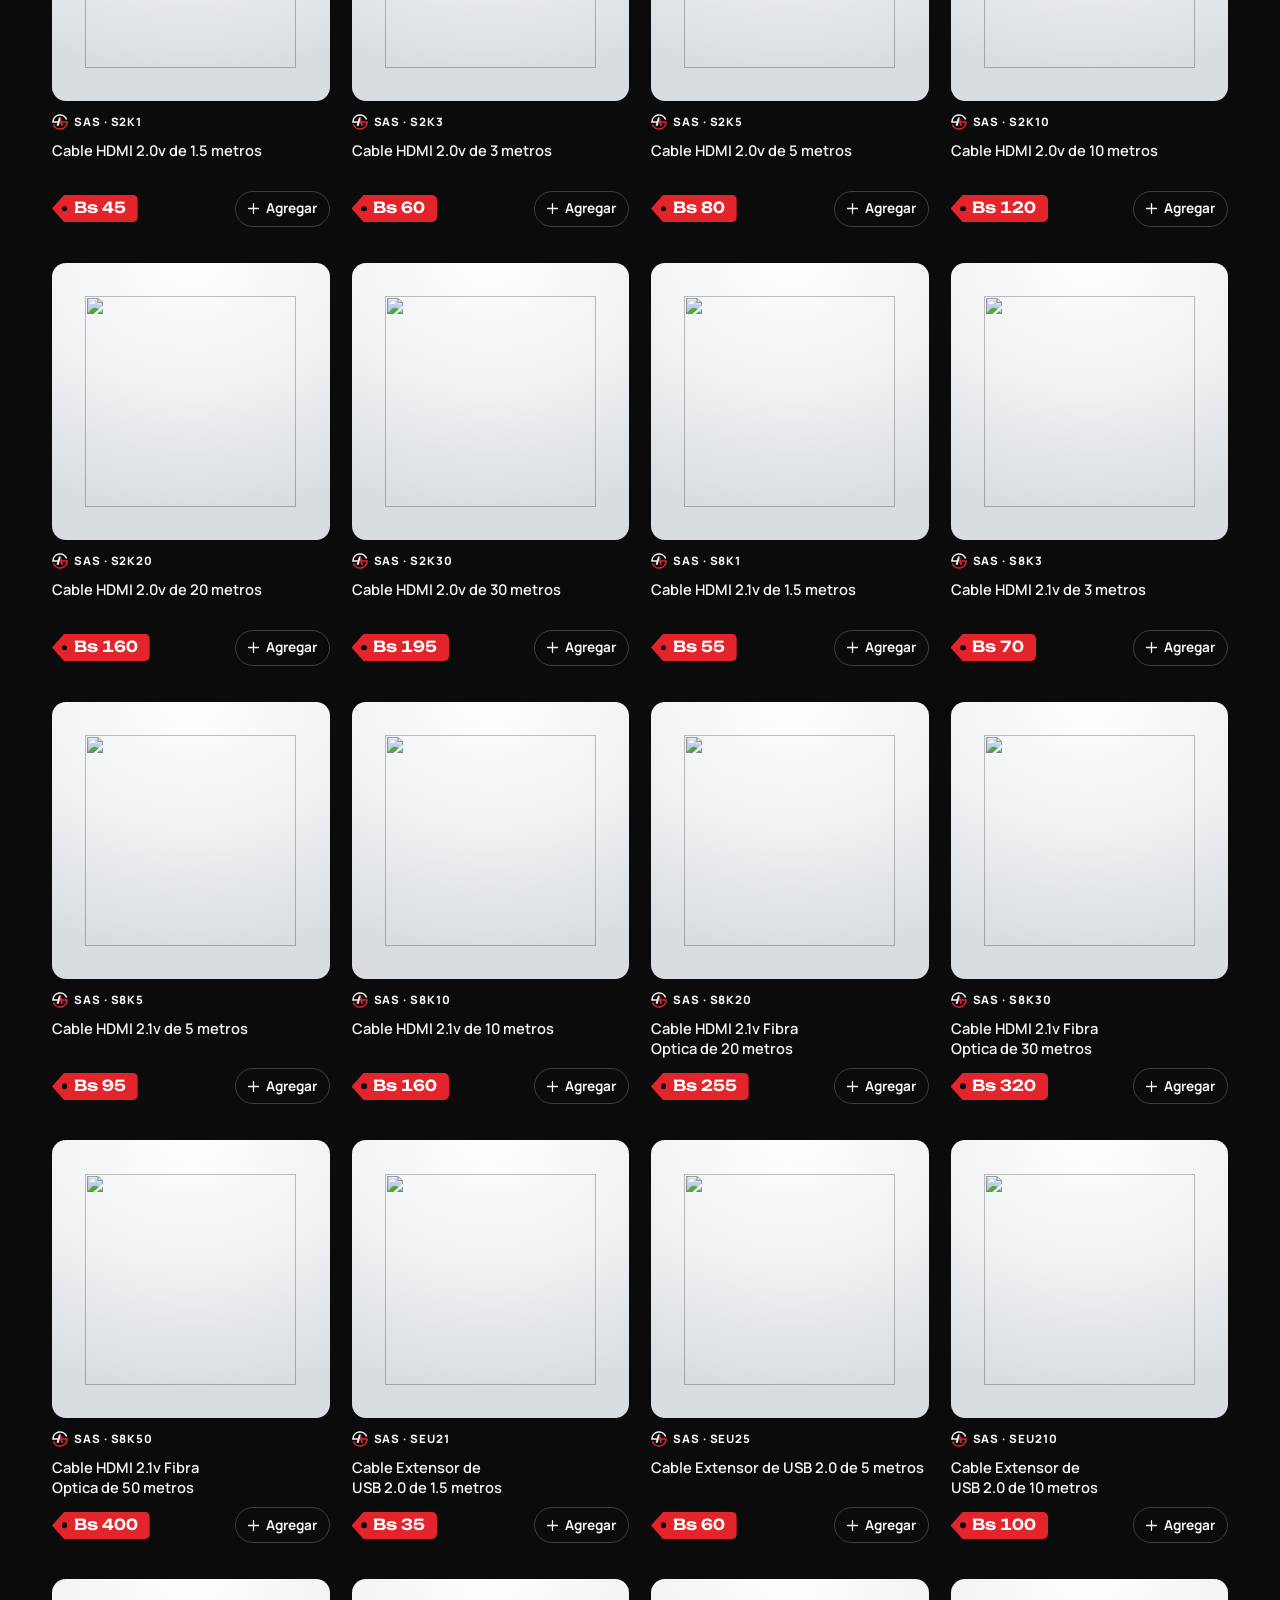
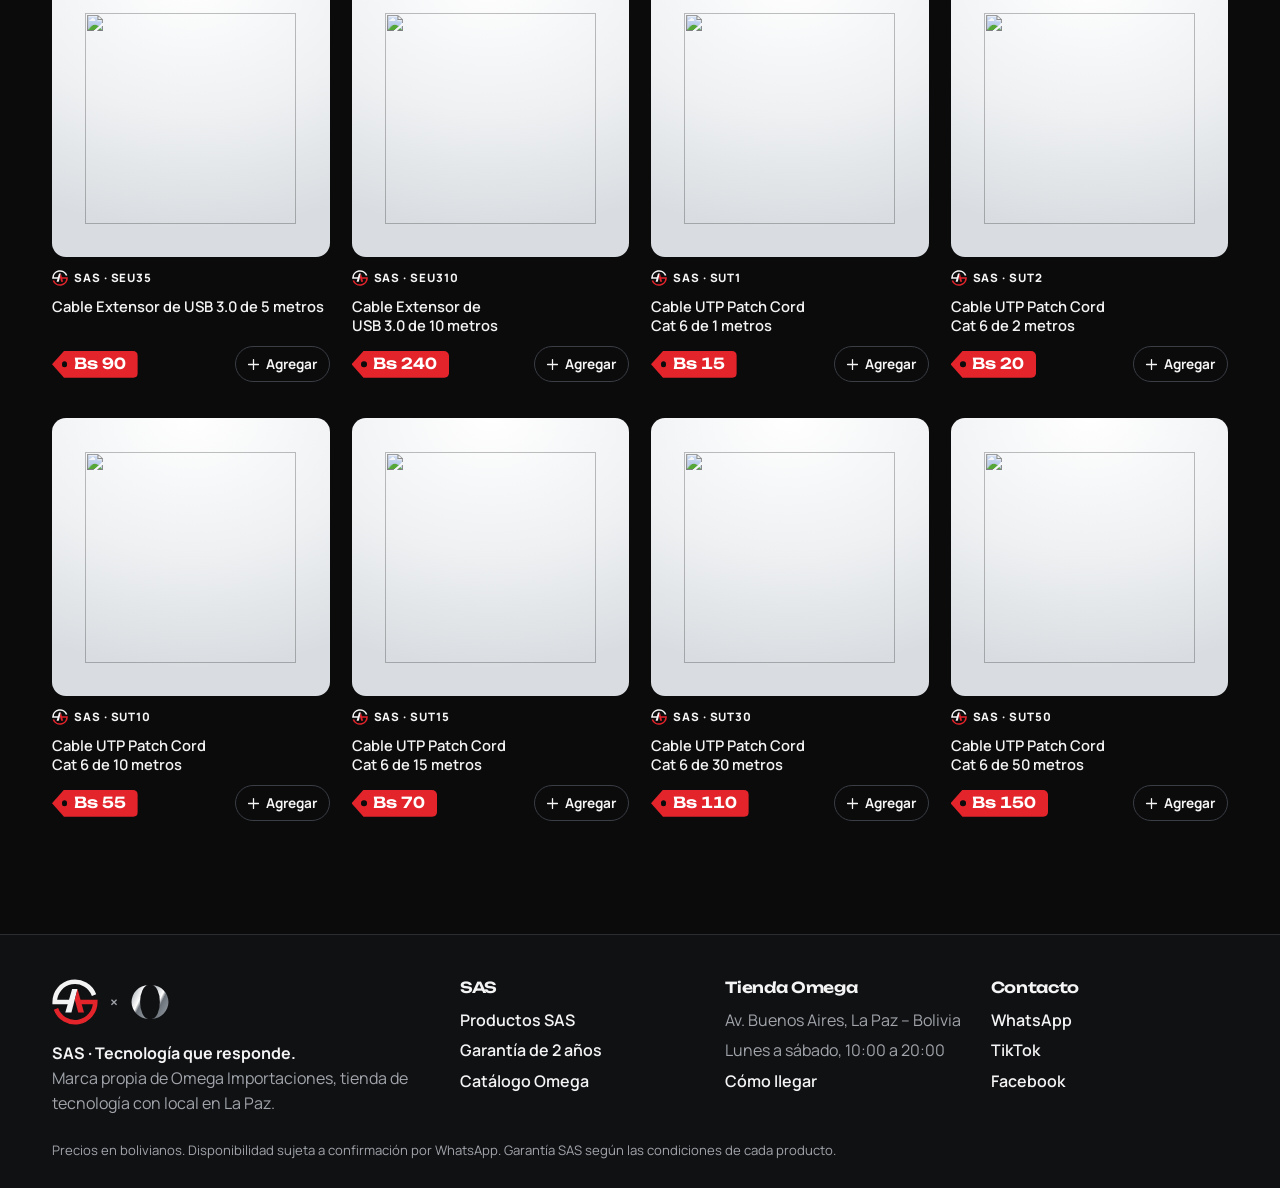
==== commit 345d07af: "Add files via upload" ====
--- a/pages/catalogo.html
+++ b/pages/catalogo.html
@@ -1,360 +1,109 @@
-﻿<!DOCTYPE html>
+<!DOCTYPE html>
 <html lang="es">
 
 <head>
 
-    <!-- =========================
-         META
-    ========================== -->
+    <meta charset="UTF-8">
+    <meta name="viewport" content="width=device-width, initial-scale=1.0, viewport-fit=cover">
 
-    <meta charset="UTF-8" />
+    <title>Catálogo Omega Importaciones | Tecnología en La Paz</title>
 
-    <!-- THEME INIT (evita parpadeo de tema equivocado al cargar) -->
+    <meta name="description" content="Todos los productos disponibles en Omega Importaciones, incluida la línea SAS. Arma tu pedido y envíalo por WhatsApp.">
+    <meta name="theme-color" content="#0b0b0c">
+    <meta name="robots" content="index, follow">
+    <link rel="canonical" href="https://omegaimportaciones.github.io/Omega/pages/catalogo.html">
+
+    <!-- Open Graph -->
+    <meta property="og:title" content="Catálogo Omega Importaciones | Tecnología en La Paz">
+    <meta property="og:description" content="Todos los productos disponibles en Omega Importaciones, incluida la línea SAS. Arma tu pedido y envíalo por WhatsApp.">
+    <meta property="og:image" content="https://omegaimportaciones.github.io/Omega/img/sas/og-sas.jpg">
+    <meta property="og:image:width" content="1200">
+    <meta property="og:image:height" content="630">
+    <meta property="og:url" content="https://omegaimportaciones.github.io/Omega/pages/catalogo.html">
+    <meta property="og:site_name" content="Omega Importaciones">
+    <meta property="og:type" content="website">
+    <meta property="og:locale" content="es_BO">
+    <meta name="twitter:card" content="summary_large_image">
+
+    <link rel="icon" href="../img/sas/icon-32.png" type="image/png" sizes="32x32">
+    <link rel="apple-touch-icon" href="../img/sas/icon-180.png">
+
+    <!-- Google Analytics -->
+    <script async src="https://www.googletagmanager.com/gtag/js?id=G-PNVK91HBNP"></script>
     <script>
-        (function () {
-            try {
-                if (localStorage.getItem('omega-theme') === 'dark') {
-                    document.documentElement.setAttribute('data-theme', 'dark');
-                    var m = document.querySelector('meta[name="theme-color"]');
-                    if (m) m.setAttribute('content', '#000000');
-                }
-            } catch (e) { }
-        })();
+        window.dataLayer = window.dataLayer || [];
+        function gtag() { dataLayer.push(arguments); }
+        gtag('js', new Date());
+        gtag('config', 'G-PNVK91HBNP');
     </script>
 
-    <meta name="viewport" content="width=device-width, initial-scale=1.0, viewport-fit=cover" />
+    <!-- Tipografías: Unbounded (títulos y precios) + Manrope (texto) -->
+    <link rel="preconnect" href="https://fonts.googleapis.com">
+    <link rel="preconnect" href="https://fonts.gstatic.com" crossorigin>
+    <link href="https://fonts.googleapis.com/css2?family=Manrope:wght@400;500;600;700;800&family=Unbounded:wght@500;600;700&display=swap" rel="stylesheet">
 
-    <title id="pageTitle">
-
-        Catálogo | OMEGA IMPORTACIONES
-
-    </title>
-
-    <meta name="description" content="Explora nuestros gadgets y accesorios premium." />
-
-    <meta name="theme-color" content="#ffffff" />
-
-    <meta name="robots" content="index, follow" />
-
-    <!-- =========================
-         CANONICAL
-    ========================== -->
-
-    <link rel="canonical" href="https://omegaimportaciones.github.io/Omega/pages/catalogo.html" />
-
-    <!-- =========================
-         OPEN GRAPH
-    ========================== -->
-
-    <meta property="og:title" content="Catálogo | OMEGA IMPORTACIONES">
-
-    <meta property="og:description" content="Explora nuestros gadgets y accesorios premium.">
-
-    <meta property="og:image" content="https://omegaimportaciones.github.io/Omega/img/logo.png">
-
-    <meta property="og:url" content="https://omegaimportaciones.github.io/Omega/pages/catalogo.html">
-
-    <meta property="og:site_name" content="OMEGA IMPORTACIONES">
-
-    <meta property="og:type" content="website">
-
-    <meta property="og:locale" content="es_BO">
-
-    <!-- =========================
-         TWITTER
-    ========================== -->
-
-    <meta name="twitter:card" content="summary_large_image">
-
-    <meta name="twitter:title" content="Catálogo | OMEGA IMPORTACIONES">
-
-    <meta name="twitter:description" content="Explora nuestros gadgets y accesorios premium.">
-
-    <meta name="twitter:image" content="https://omegaimportaciones.github.io/Omega/img/logo.png">
-
-    <!-- =========================
-         FAVICON
-    ========================== -->
-
-    <link rel="icon" href="../img/favicon.png" type="image/png">
-
-    <!-- =========================
-         PRELOAD
-    ========================== -->
-
-    <link rel="preload" as="image" href="../img/logo.png">
-
-    <!-- =========================
-         GOOGLE ANALYTICS
-    ========================== -->
-
-    <script async src="https://www.googletagmanager.com/gtag/js?id=G-PNVK91HBNP">
-    </script>
-
-    <script>
-
-        window.dataLayer =
-            window.dataLayer || [];
-
-        function gtag() {
-
-            dataLayer.push(arguments);
-
-        }
-
-        gtag(
-            'js',
-            new Date()
-        );
-
-        gtag(
-            'config',
-            'G-PNVK91HBNP',
-            {
-                page_title:
-                    document.title,
-
-                page_location:
-                    window.location.href
-            }
-        );
-
-    </script>
-
-    <!-- =========================
-         FONTS
-    ========================== -->
-
-    <link rel="preconnect" href="https://fonts.googleapis.com">
-
-    <link rel="preconnect" href="https://fonts.gstatic.com" crossorigin>
-
-    <link href="https://fonts.googleapis.com/css2?family=Inter:wght@400;500;600;700&display=swap" rel="stylesheet">
-
-    <!-- =========================
-         CSS
-    ========================== -->
-
-    <link rel="stylesheet" href="../css/global.css?v=4" />
+    <link rel="stylesheet" href="../css/main.css?v=5">
 
 </head>
 
-<body>
+<body data-base="../" data-page="shop">
 
-    <!-- THEME TOGGLE -->
-    <button id="themeToggleButton" class="theme-toggle" type="button" aria-pressed="false"
-        aria-label="Cambiar a modo oscuro">
+    <main id="main" class="shop">
 
-        <span class="theme-toggle-icon">
-            🌙
-        </span>
+        <div class="shop-head">
+            <div>
+                <p class="eyebrow">Omega Importaciones</p>
+                <h1>Catálogo completo</h1>
+            </div>
+            <p class="result-summary" id="resultSummary" aria-live="polite">Cargando productos…</p>
+        </div>
+        <a class="sas-strip" href="../pages/sas.html"><span data-icon="sas"></span><span><strong>¿Buscas SAS?</strong> Nuestra marca propia, con 2 años de garantía.</span><span class="sas-strip-go">Ver SAS</span></a>
 
-    </button>
-
-    <!-- =========================
-         MAIN
-    ========================== -->
-
-    <main class="container">
-
-
-        <!-- =========================
-             HERO NAVBAR
-        ========================== -->
-
-        <header class="catalog-hero-navbar" id="heroNavbar">
-
-            <!-- BACK -->
-            <a href="../index.html" class="catalog-hero-back">
-
-                ← Volver
-
-            </a>
-
-
-            <!-- LOGO -->
-            <div class="catalog-hero-brand">
-
-                <img src="../img/logo.png" alt="Omega Importaciones" class="catalog-hero-logo" draggable="false">
-
-            </div>
-
-
-            <!-- SEARCH -->
-            <div class="catalog-hero-search-wrapper">
-
-                <div class="catalog-hero-search">
-
-                    <!-- ICON -->
-                    <svg class="catalog-hero-search-icon" xmlns="http://www.w3.org/2000/svg" viewBox="0 0 24 24"
-                        fill="none" stroke="currentColor" stroke-width="2" stroke-linecap="round"
-                        stroke-linejoin="round">
-
-                        <circle cx="11" cy="11" r="8">
-                        </circle>
-
-                        <path d="m21 21-4.3-4.3">
-                        </path>
-
-                    </svg>
-
-
-                    <!-- INPUT -->
-                    <input type="text" id="searchInput" class="catalog-hero-search-input"
-                        placeholder="Buscar productos..." autocomplete="off" spellcheck="false">
-
-                </div>
-
-            </div>
-
-        </header>
-
-
-
-        <!-- =========================
-             COMPACT NAVBAR
-        ========================== -->
-
-        <header class="catalog-compact-navbar" id="compactNavbar">
-
-            <!-- BACK -->
-            <a href="../index.html" class="catalog-compact-back">
-
-                ←
-
-            </a>
-
-
-            <!-- LOGO -->
-            <div class="catalog-compact-brand">
-
-                <img src="../img/logo.png" alt="Omega Importaciones" class="catalog-compact-logo" draggable="false">
-
-            </div>
-
-
-            <!-- SEARCH -->
-            <div class="catalog-compact-search-wrapper">
-
-                <div class="catalog-compact-search">
-
-                    <!-- ICON -->
-                    <svg class="catalog-compact-search-icon" xmlns="http://www.w3.org/2000/svg" viewBox="0 0 24 24"
-                        fill="none" stroke="currentColor" stroke-width="2" stroke-linecap="round"
-                        stroke-linejoin="round">
-
-                        <circle cx="11" cy="11" r="8">
-                        </circle>
-
-                        <path d="m21 21-4.3-4.3">
-                        </path>
-
-                    </svg>
-
-
-                    <!-- INPUT -->
-                    <input type="text" class="catalog-compact-search-input" placeholder="Buscar..." autocomplete="off"
-                        spellcheck="false">
-
-                </div>
-
-            </div>
-
-        </header>
-
-
-
-        <!-- SAS BANNER (solo visible con ?marca=sas) -->
-        <div class="catalog-brand-banner" id="catalogBrandBanner" hidden>
-
-            <span>
-                ⭐ Mostrando solo productos SAS
-            </span>
-
-            <a href="./catalogo.html">
-                Ver catálogo completo →
-            </a>
-
+        <div class="shop-toolbar">
+            <div class="chips" id="categoryChips" role="group" aria-label="Filtrar"></div>
+            <label class="sort">
+                <span>Ordenar</span>
+                <select id="sortSelect">
+                    <option value="relevancia">Destacados</option>
+                    <option value="precio-asc">Menor precio</option>
+                    <option value="precio-desc">Mayor precio</option>
+                    <option value="nombre">Nombre A–Z</option>
+                </select>
+            </label>
         </div>
 
+        <div class="product-grid" id="shopGrid"></div>
 
-        <!-- =========================
-             PRODUCTS
-        ========================== -->
-
-        <section class="buttons-container" id="productsContainer">
-        </section>
-
-
-
-        <!-- =========================
-             GENERAL WHATSAPP
-        ========================== -->
-
-        <a href="https://wa.me/59164216262?text=Hola,%20quiero%20información%20sobre%20sus%20productos" target="_blank"
-            rel="noopener noreferrer" class="main-button" onclick="
-                gtag(
-                    'event',
-                    'click_general_whatsapp',
-                    {
-                        page: 'catalogo',
-                        button: 'general_whatsapp'
-                    }
-                );
-            ">
-
-            <img src="../img/w_logo.png" alt="WhatsApp" class="button-icon" draggable="false">
-
-            <span>
-
-                Consultar por WhatsApp
-
-            </span>
-
-        </a>
+        <div class="shop-sentinel" id="shopSentinel" aria-hidden="true"></div>
 
     </main>
 
+    <!-- Configuración -->
+    <script src="../js/config/store.config.js"></script>
+    <script src="../js/config/pricing.config.js"></script>
+    <script src="../js/config/sas.config.js"></script>
 
+    <!-- Núcleo -->
+    <script src="../js/core/utils.js"></script>
+    <script src="../js/core/analytics.js"></script>
+    <script src="../js/core/pricing.js"></script>
+    <script src="../js/core/inventory.js"></script>
+    <script src="../js/core/categories.js"></script>
+    <script src="../js/core/sas.js"></script>
+    <script src="../js/core/catalog.js"></script>
+    <script src="../js/core/search.js"></script>
+    <script src="../js/core/cart.js"></script>
+    <script src="../js/core/whatsapp.js"></script>
 
-    <!-- =========================
-         BACKGROUND
-    ========================== -->
-
-    <script src="../js/background.js">
-    </script>
-
-
-
-    <!-- =========================
-         CATALOG
-    ========================== -->
-
-    <script src="../js/brandFilter.js">
-    </script>
-
-    <script>
-        // Si venimos con ?marca=sas, mostramos el banner y cambiamos
-        // el título. El filtrado real de productos lo hace catalog.js.
-        if (new URLSearchParams(window.location.search).get('marca') === 'sas') {
-            document.getElementById('pageTitle').textContent = 'Catálogo SAS | OMEGA IMPORTACIONES';
-            var banner = document.getElementById('catalogBrandBanner');
-            if (banner) banner.hidden = false;
-        }
-    </script>
-
-    <script src="../js/catalog/catalog.js">
-    </script>
-
-    <script src="../js/catalog/navbar.js">
-    </script>
-
-    <script src="../js/catalog/search.js">
-    </script>
-
-    <script src="../js/themeToggle.js">
-    </script>
+    <!-- Interfaz -->
+    <script src="../js/ui/icons.js"></script>
+    <script src="../js/ui/toast.js"></script>
+    <script src="../js/ui/productCard.js"></script>
+    <script src="../js/ui/cartDrawer.js"></script>
+    <script src="../js/ui/shell.js"></script>
+    <script src="../js/ui/storeInfo.js"></script>
+    <script src="../js/pages/shop.js"></script>
 
 </body>
 
-</html>+</html>
--- a/css/main.css
+++ b/css/main.css
@@ -0,0 +1,28 @@
+/* =========================================================
+   OMEGA — hoja principal (solo importa módulos)
+   Identidad "vitrina": superficies plata y grafito tomadas
+   del logo cromado + etiqueta amarilla de precio.
+========================================================= */
+
+@import url("base/tokens.css");
+@import url("base/reset.css");
+@import url("base/typography.css");
+@import url("base/layout.css");
+
+@import url("components/buttons.css");
+@import url("components/header.css");
+@import url("components/price-tag.css");
+@import url("components/product-card.css");
+@import url("components/rail.css");
+@import url("components/chips.css");
+@import url("components/drawer.css");
+@import url("components/order-bar.css");
+@import url("components/toast.css");
+@import url("components/feedback.css");
+@import url("components/footer.css");
+
+@import url("pages/home.css");
+@import url("pages/shop.css");
+@import url("pages/product.css");
+@import url("pages/location.css");
+@import url("pages/warranty.css");
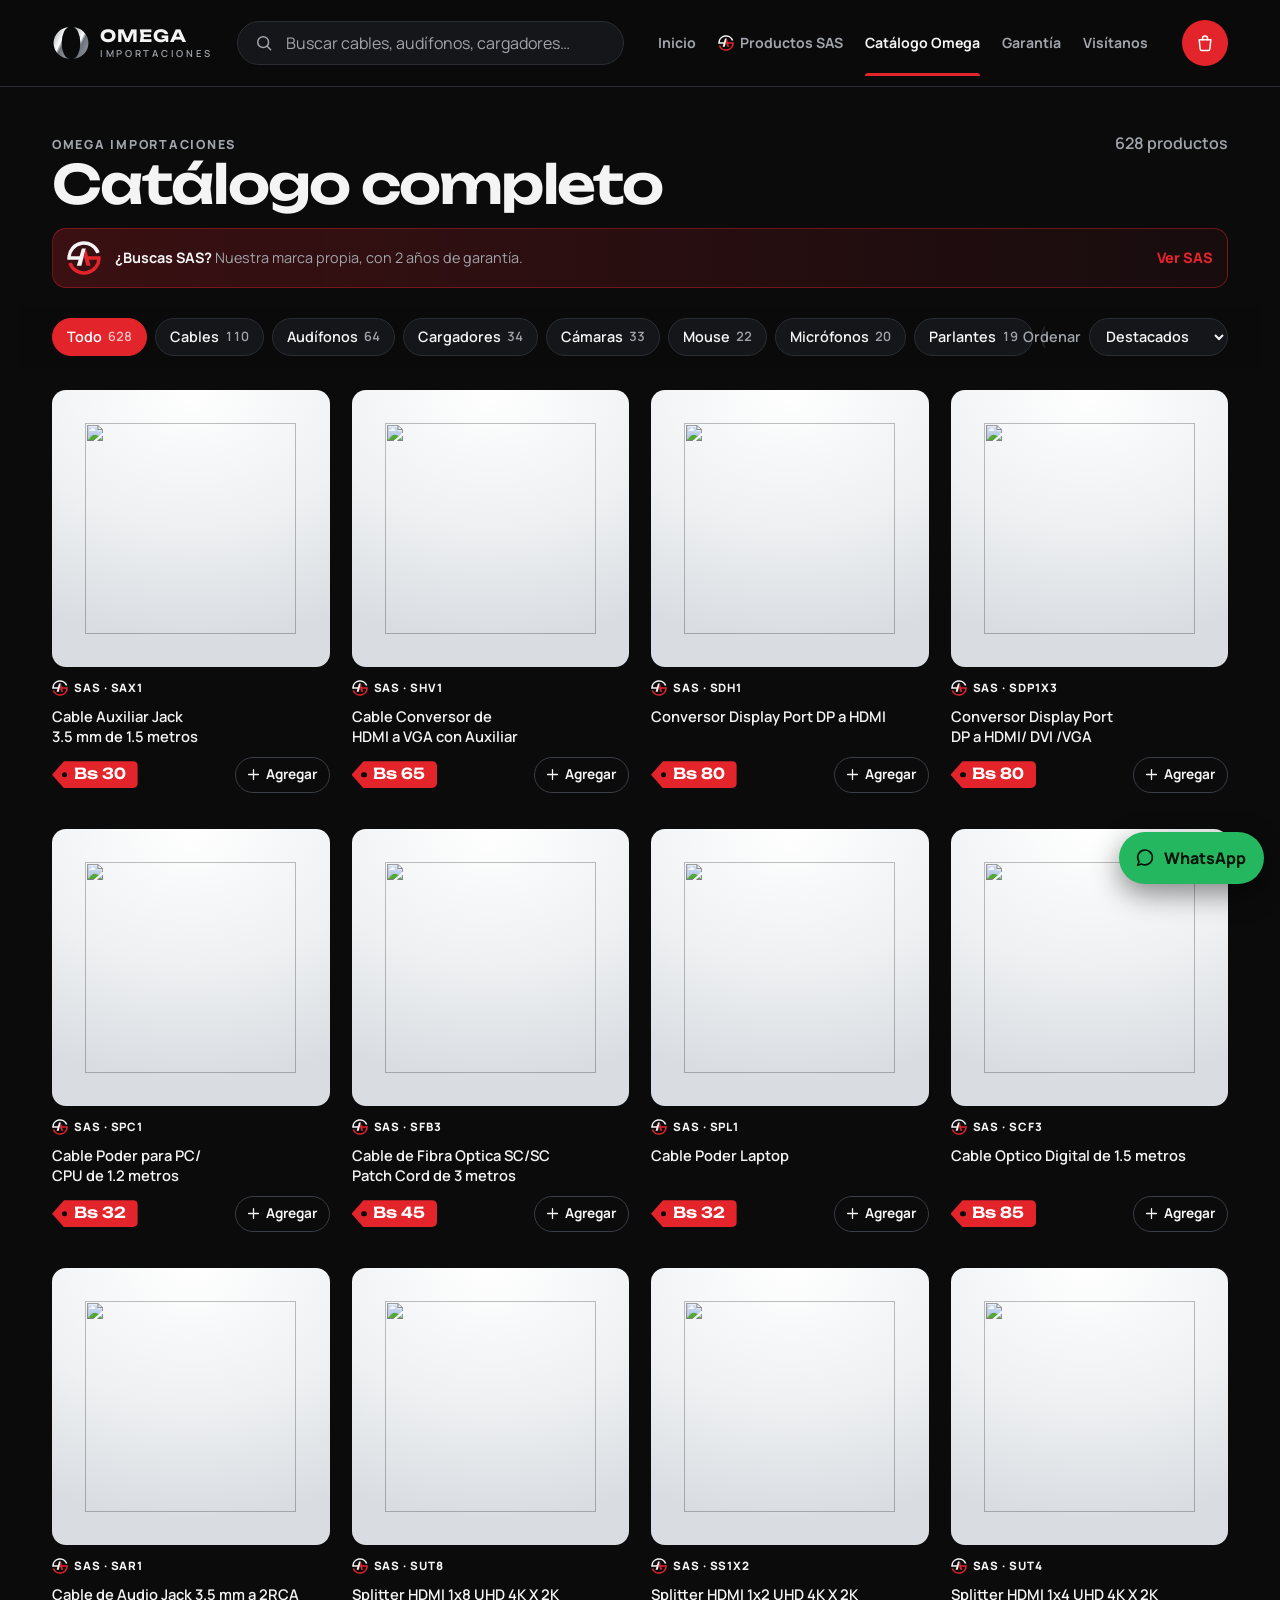
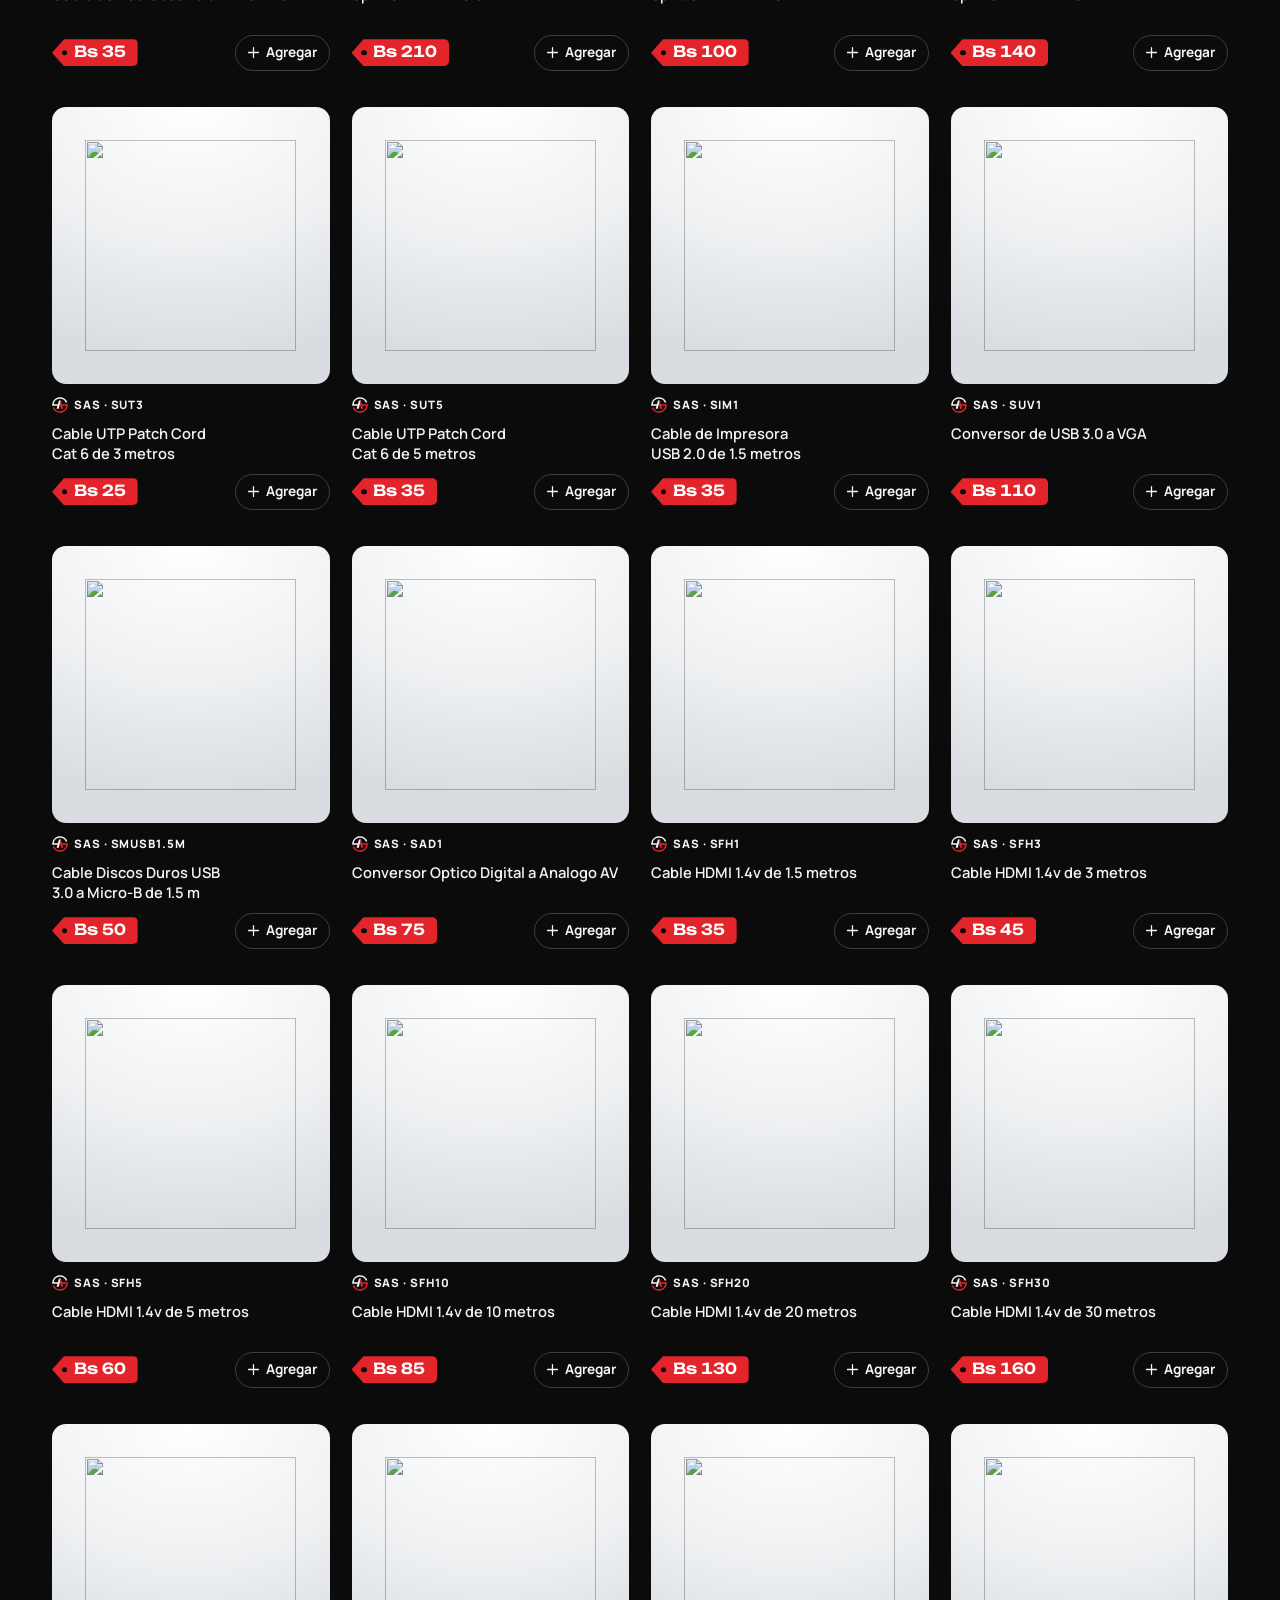
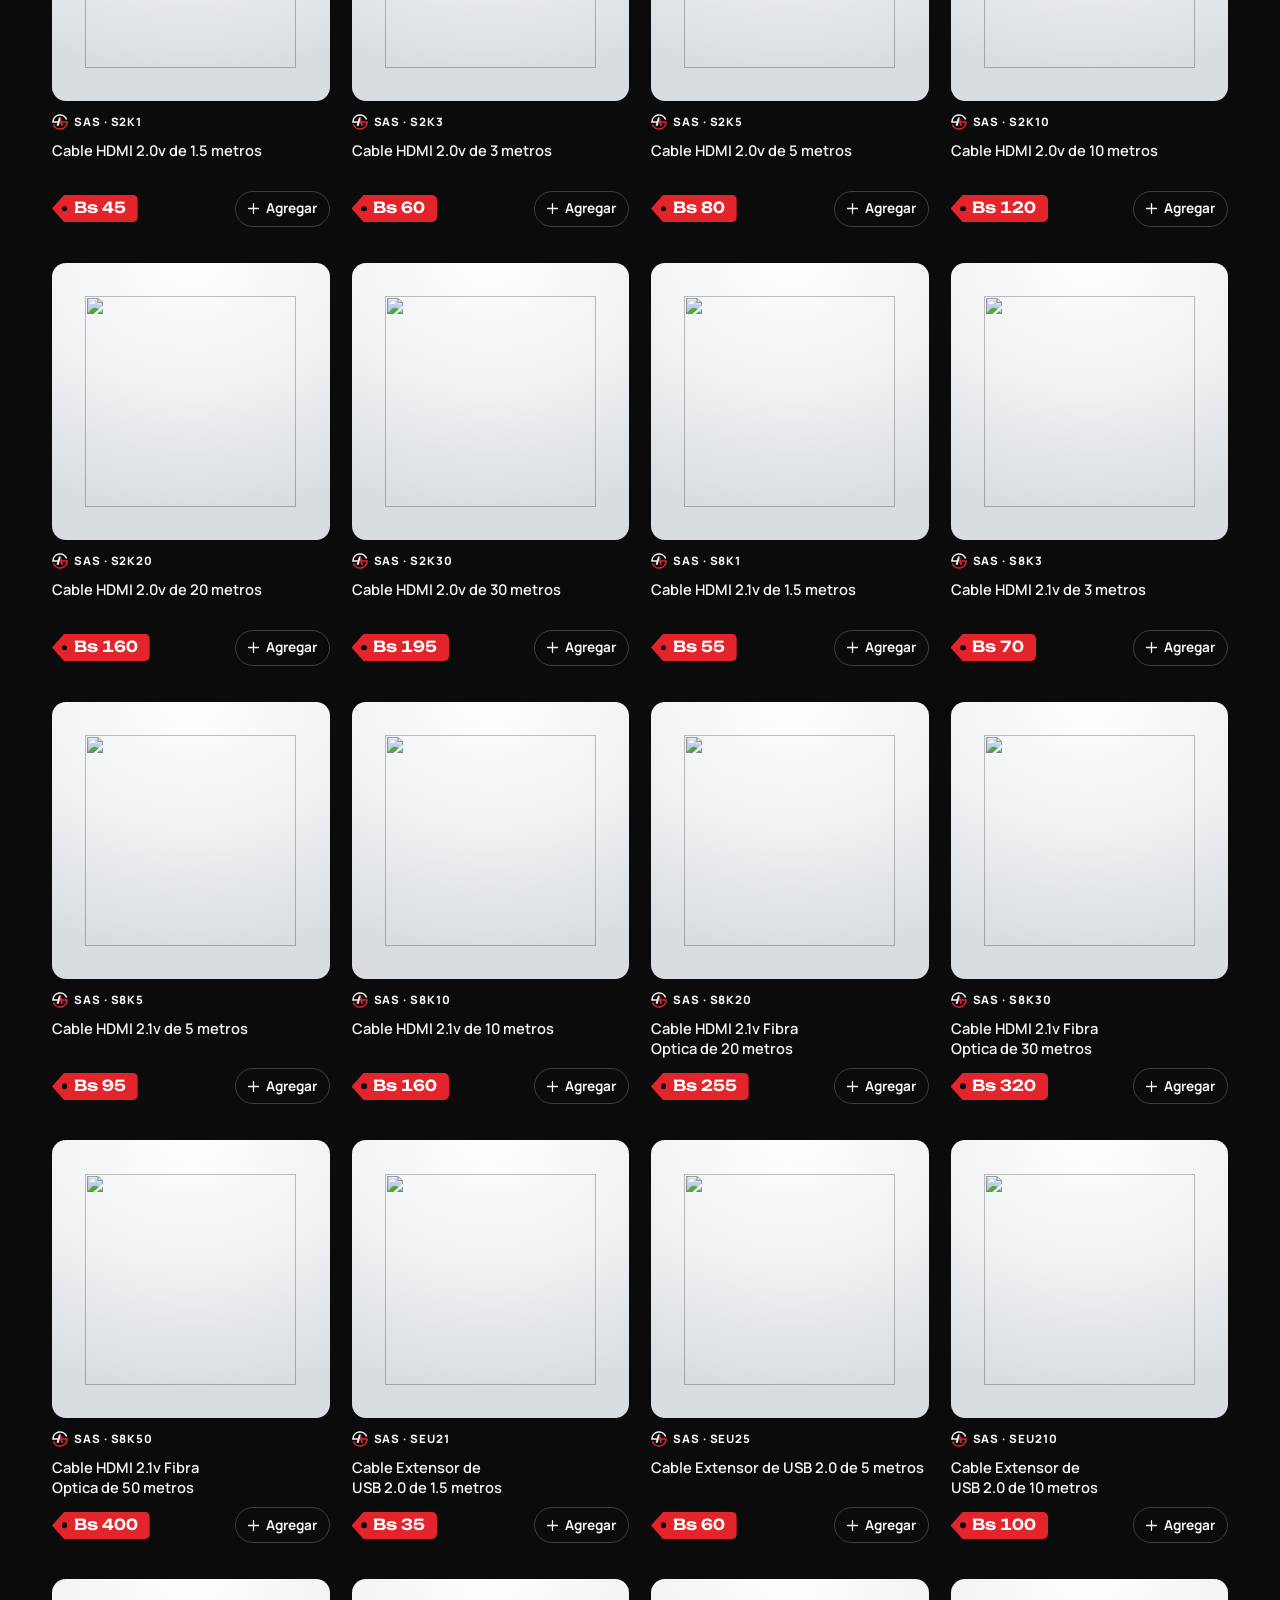
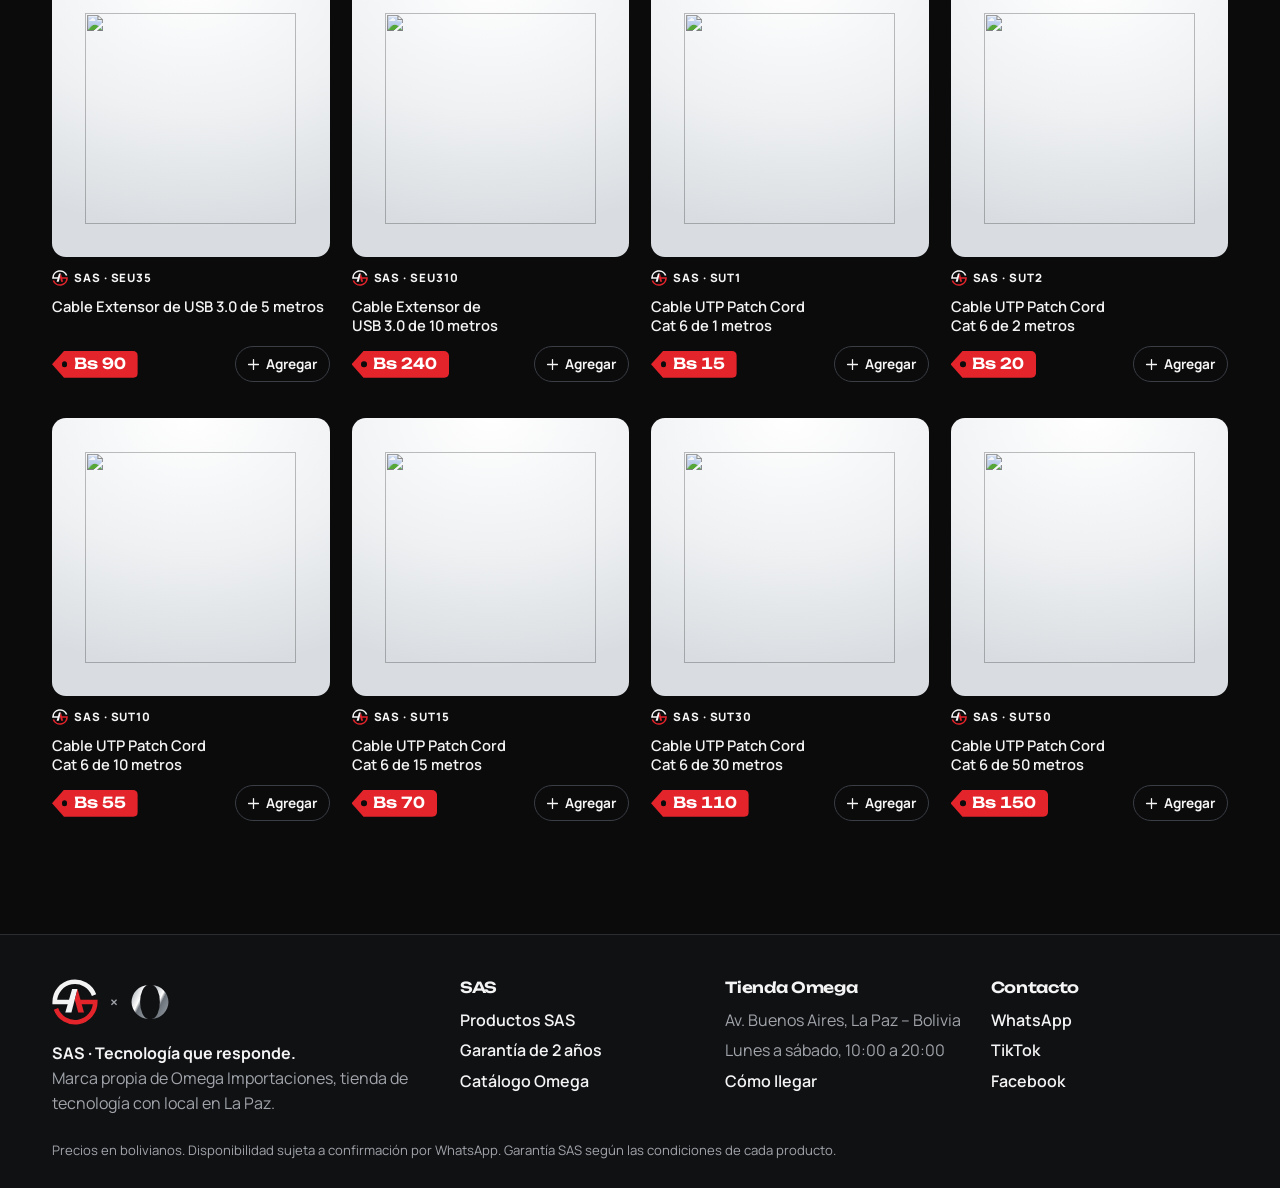
==== commit 117e3ecb: "Add files via upload" ====
--- a/pages/catalogo.html
+++ b/pages/catalogo.html
@@ -25,8 +25,8 @@
     <meta property="og:locale" content="es_BO">
     <meta name="twitter:card" content="summary_large_image">
 
-    <link rel="icon" href="../img/sas/icon-32.png" type="image/png" sizes="32x32">
-    <link rel="apple-touch-icon" href="../img/sas/icon-180.png">
+    <link rel="icon" href="../img/omega-icon-32.png" type="image/png" sizes="32x32">
+    <link rel="apple-touch-icon" href="../img/omega-icon-180.png">
 
     <!-- Google Analytics -->
     <script async src="https://www.googletagmanager.com/gtag/js?id=G-PNVK91HBNP"></script>
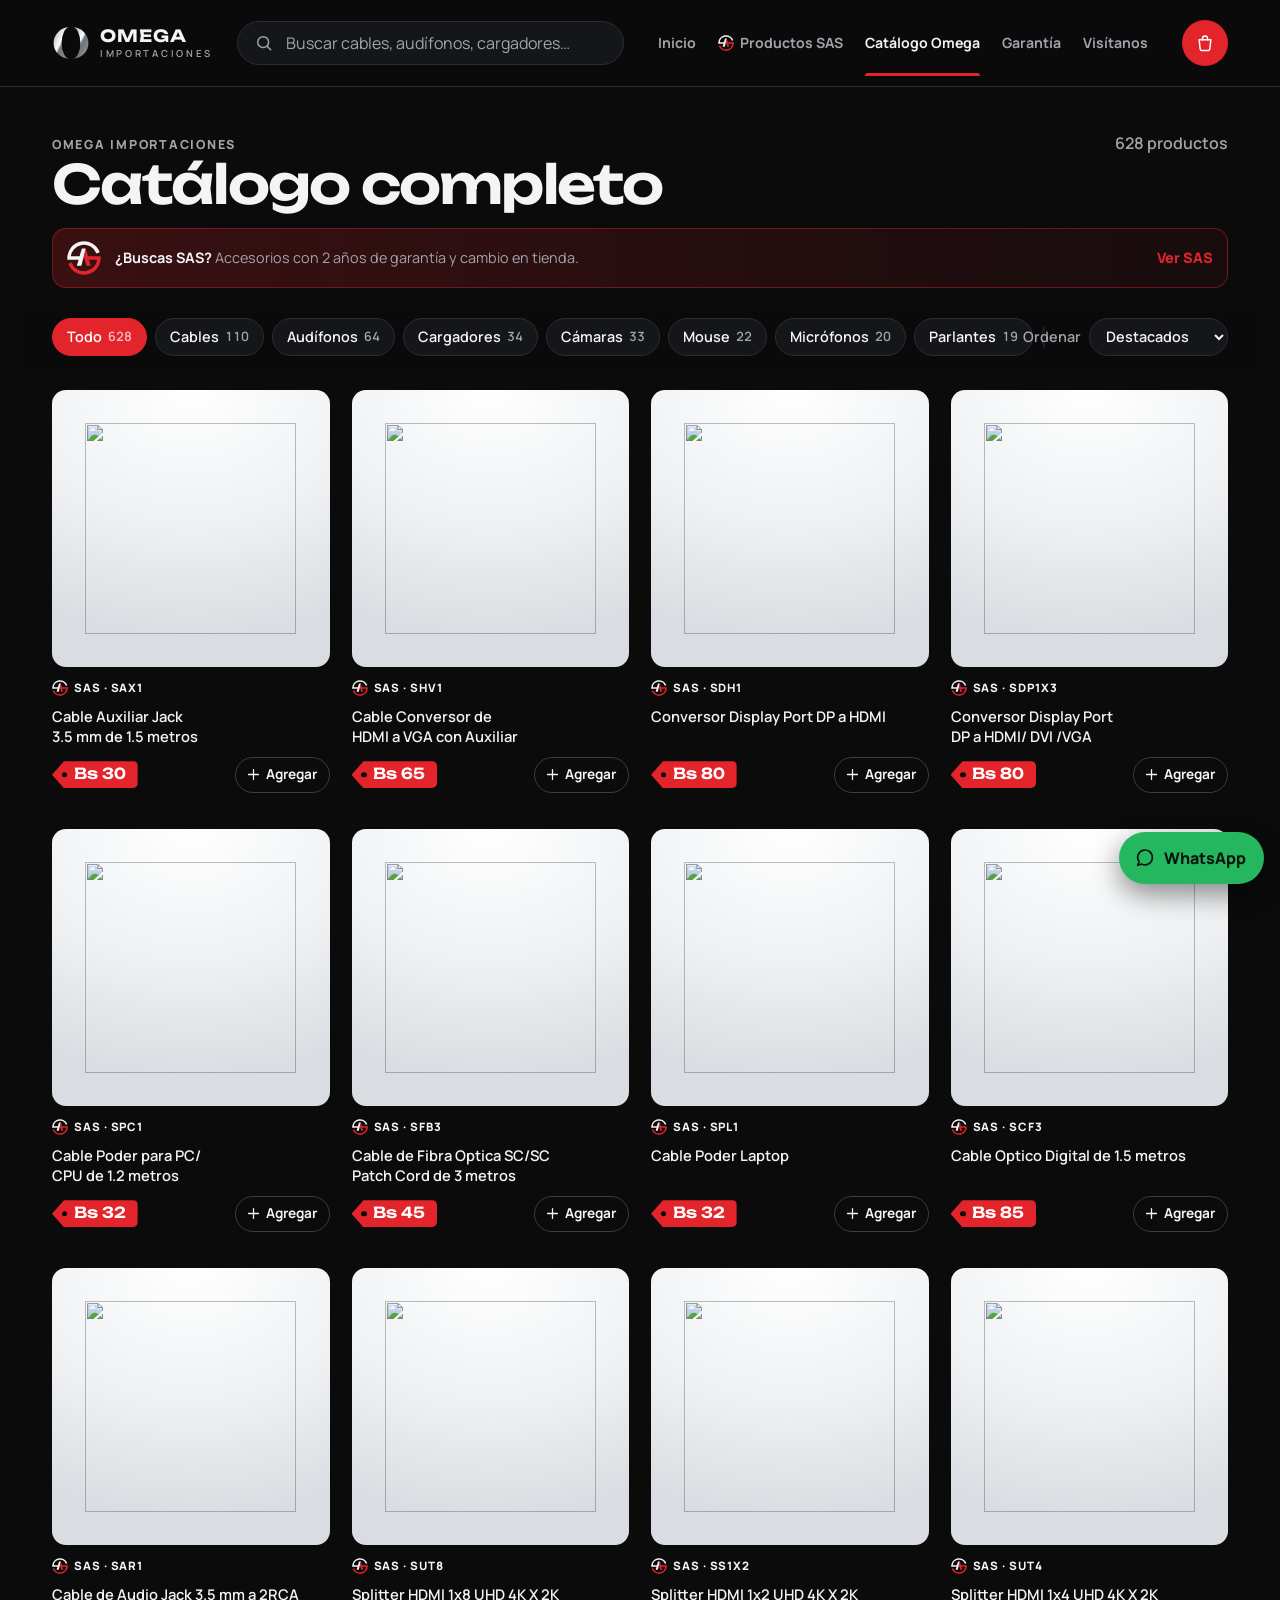
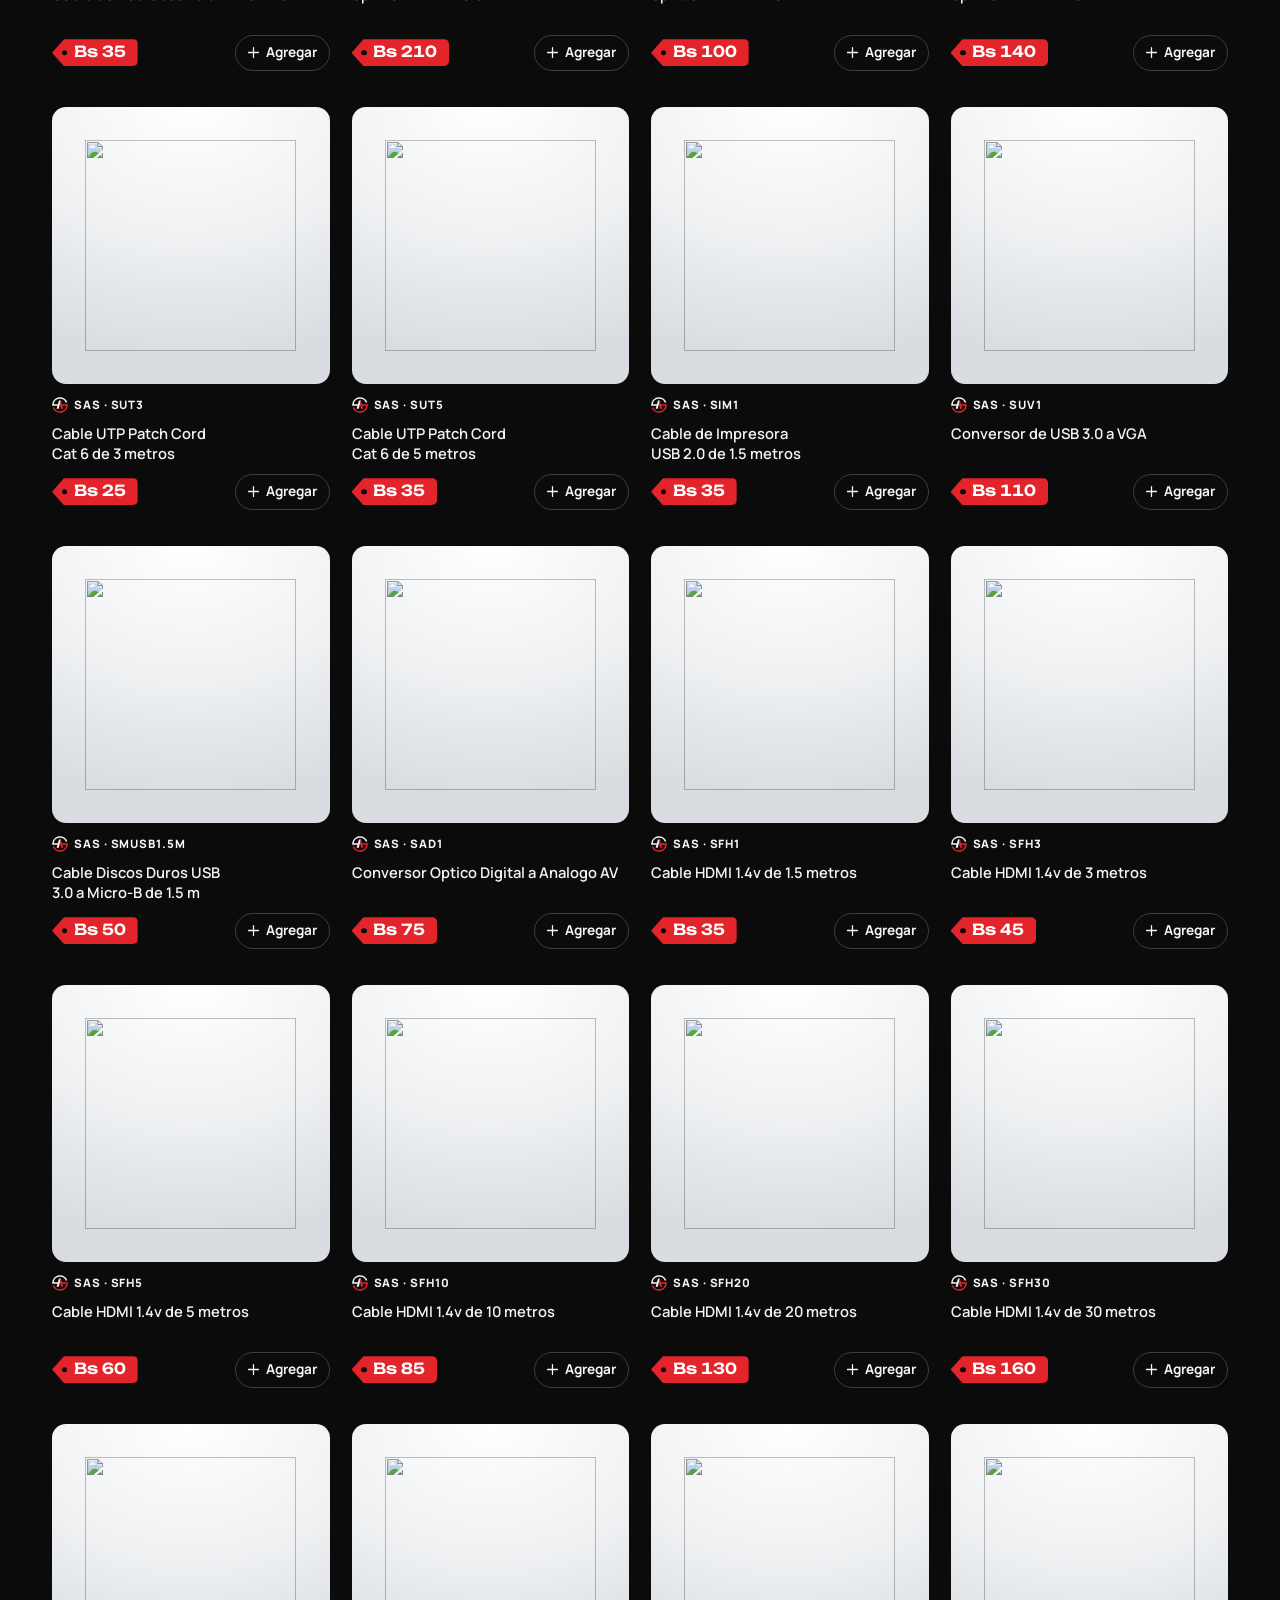
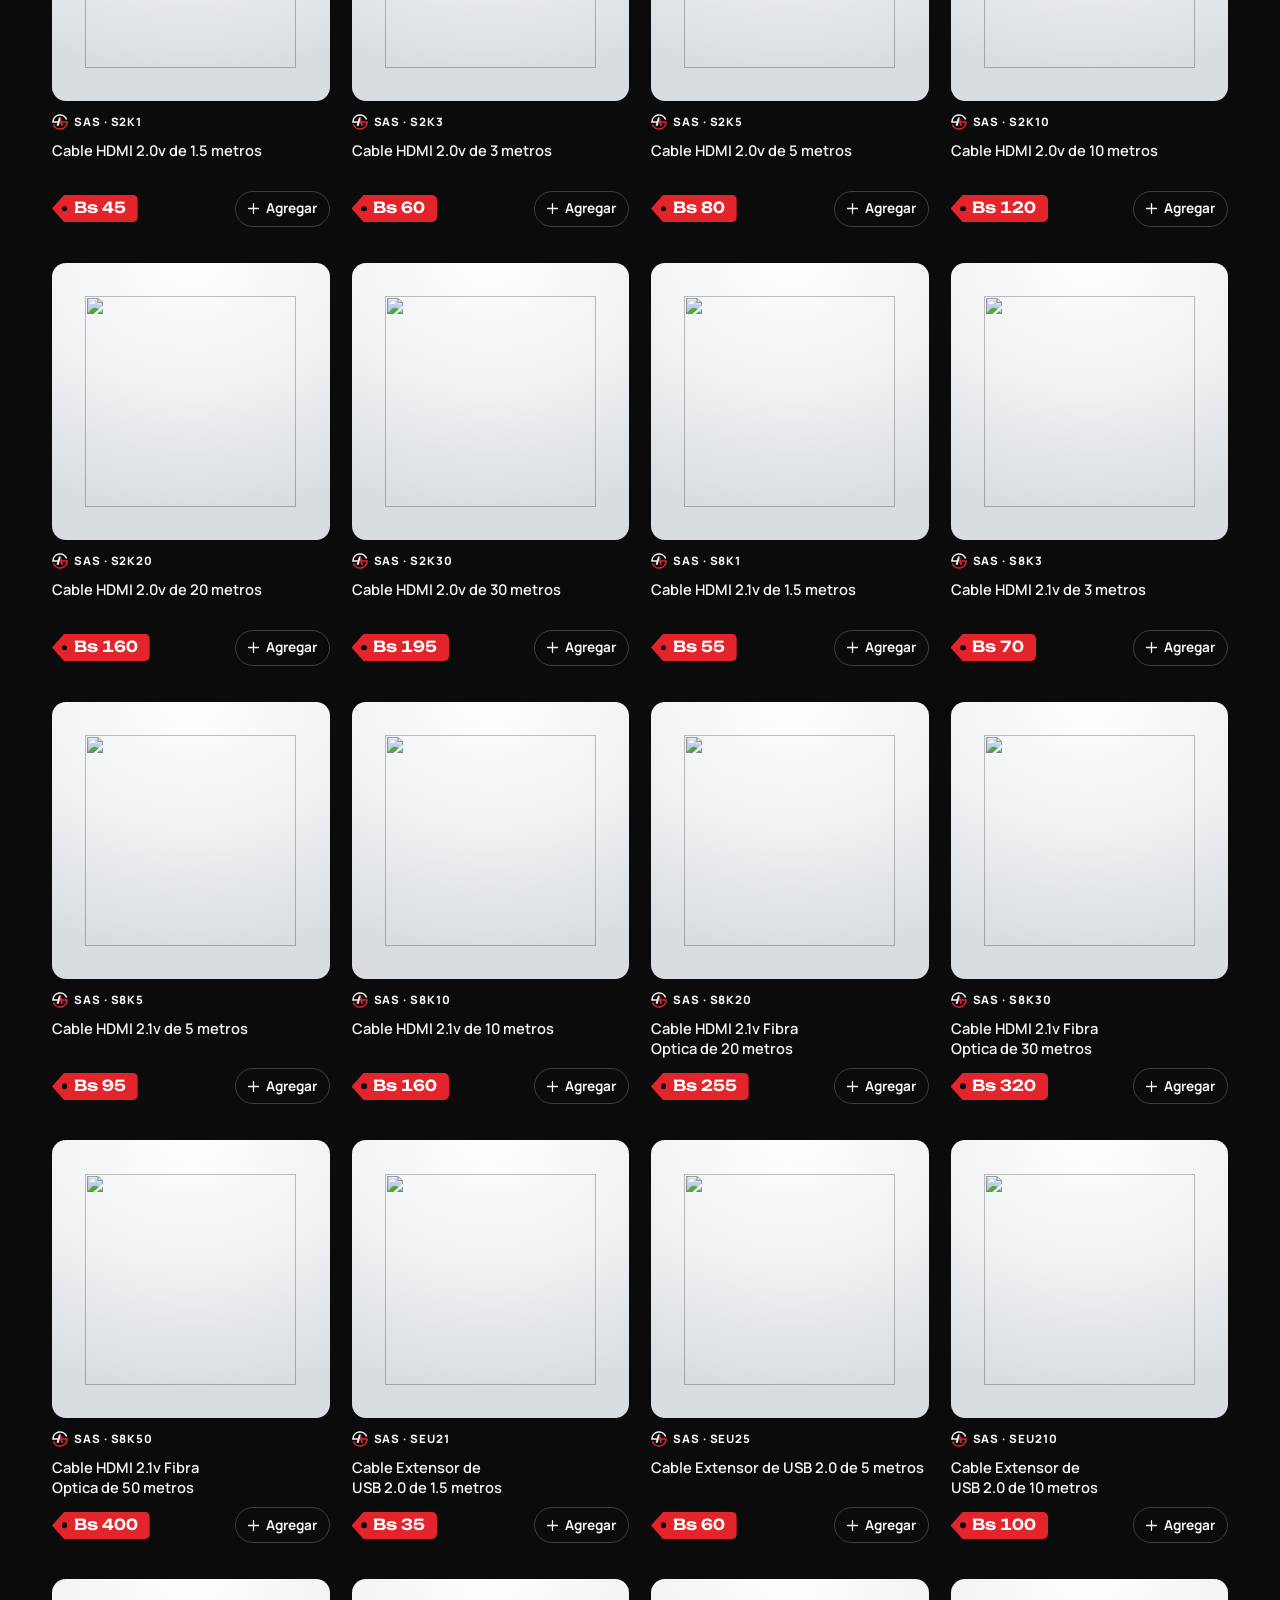
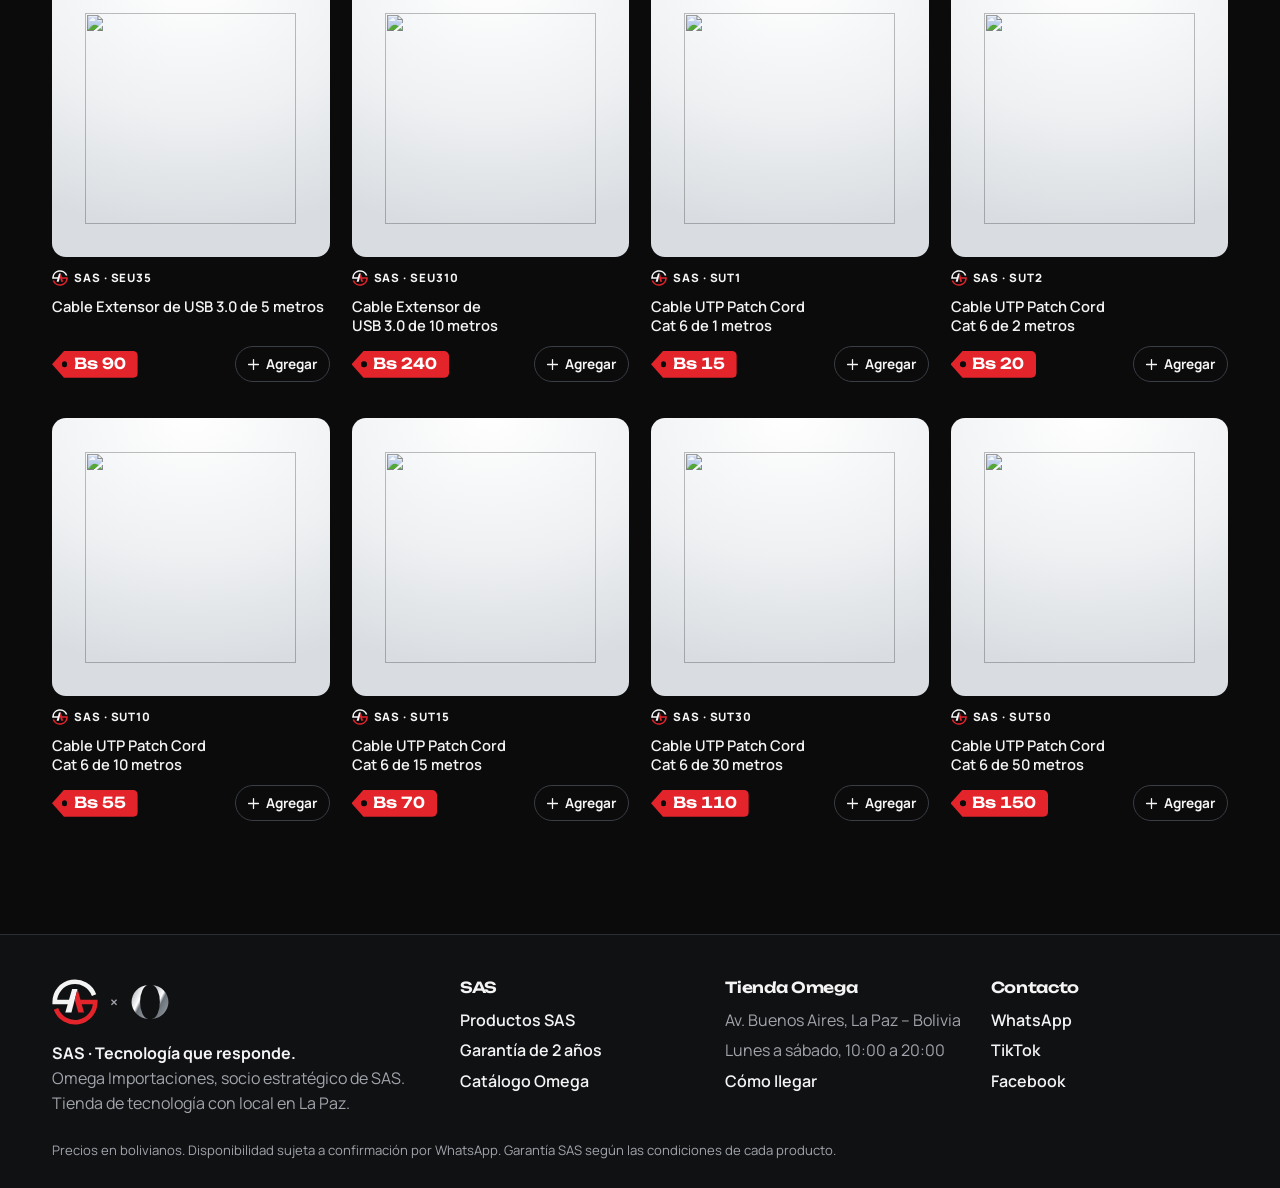
==== commit 1de1d6ac: "Add files via upload" ====
--- a/pages/catalogo.html
+++ b/pages/catalogo.html
@@ -57,7 +57,7 @@
             </div>
             <p class="result-summary" id="resultSummary" aria-live="polite">Cargando productos…</p>
         </div>
-        <a class="sas-strip" href="../pages/sas.html"><span data-icon="sas"></span><span><strong>¿Buscas SAS?</strong> Nuestra marca propia, con 2 años de garantía.</span><span class="sas-strip-go">Ver SAS</span></a>
+        <a class="sas-strip" href="../pages/sas.html"><span data-icon="sas"></span><span><strong>¿Buscas SAS?</strong> Accesorios con 2 años de garantía y cambio en tienda.</span><span class="sas-strip-go">Ver SAS</span></a>
 
         <div class="shop-toolbar">
             <div class="chips" id="categoryChips" role="group" aria-label="Filtrar"></div>
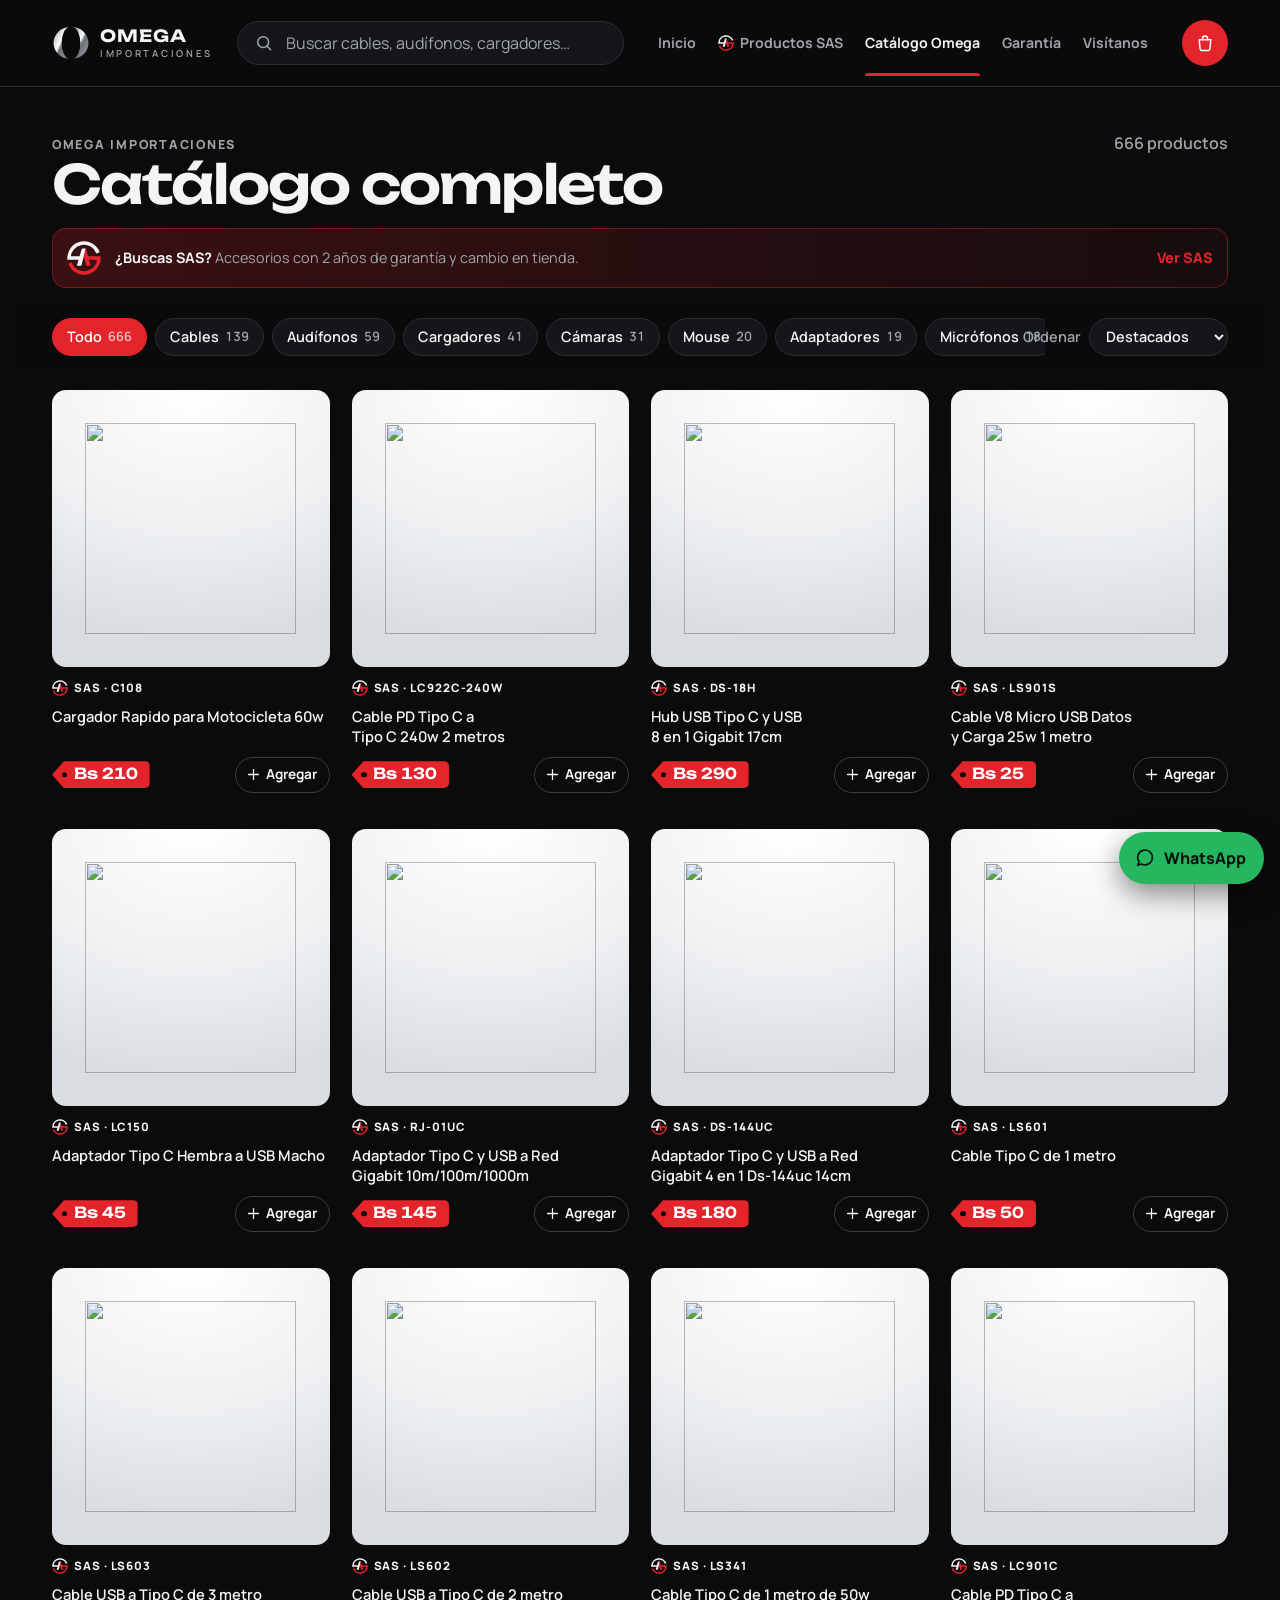
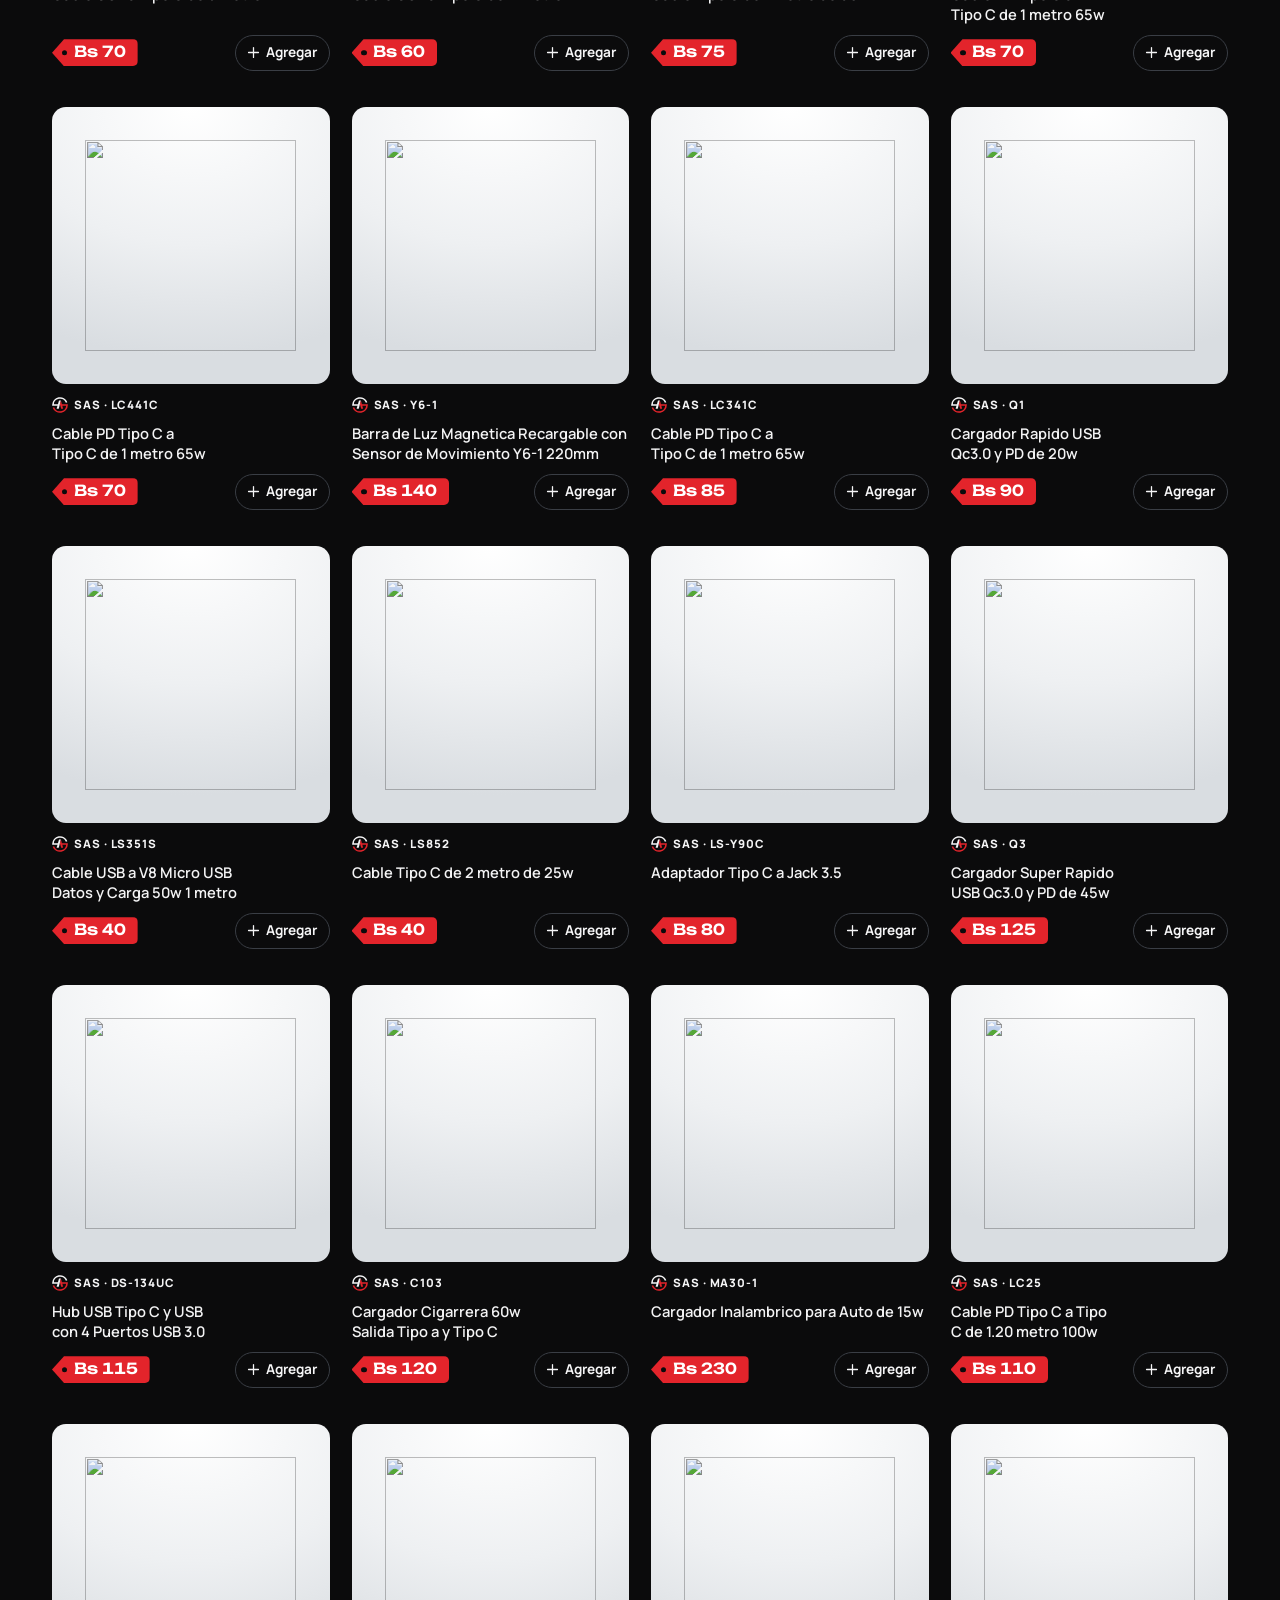
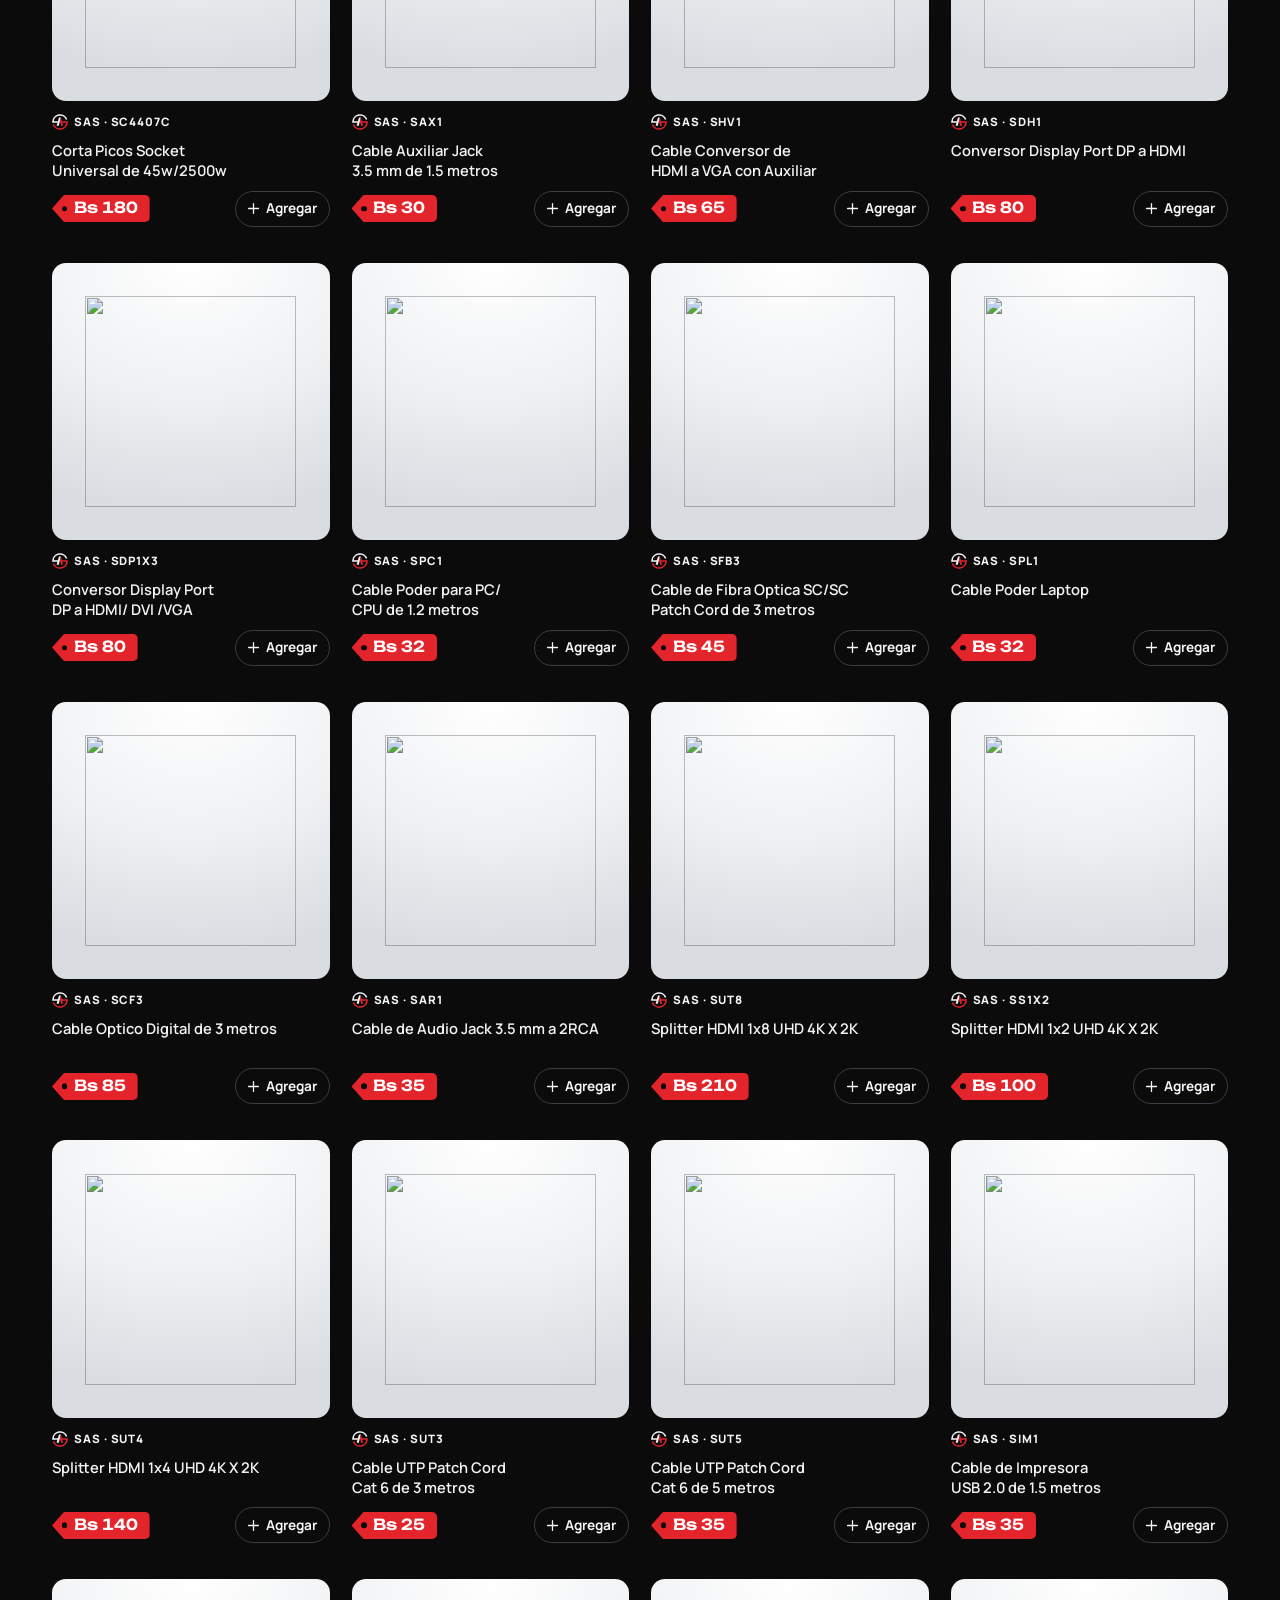
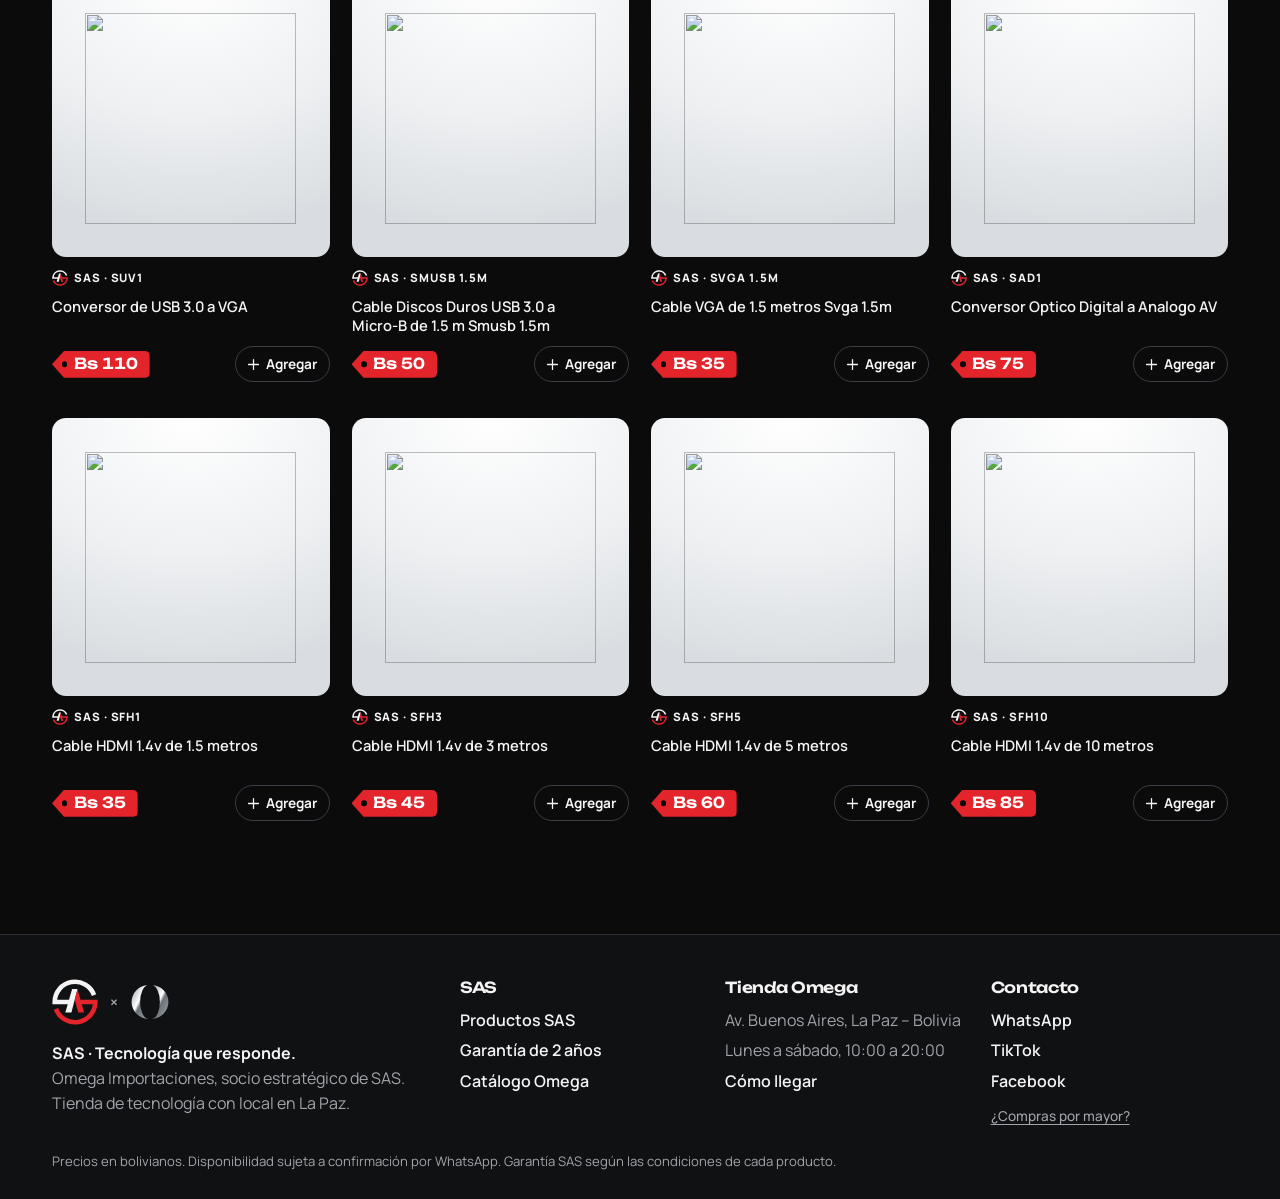
==== commit 17e168bb: "Add files via upload" ====
--- a/pages/catalogo.html
+++ b/pages/catalogo.html
@@ -42,7 +42,7 @@
     <link rel="preconnect" href="https://fonts.gstatic.com" crossorigin>
     <link href="https://fonts.googleapis.com/css2?family=Manrope:wght@400;500;600;700;800&family=Unbounded:wght@500;600;700&display=swap" rel="stylesheet">
 
-    <link rel="stylesheet" href="../css/main.css?v=5">
+    <link rel="stylesheet" href="../css/main.css?v=6">
 
 </head>
 
@@ -80,7 +80,7 @@
 
     <!-- Configuración -->
     <script src="../js/config/store.config.js"></script>
-    <script src="../js/config/pricing.config.js"></script>
+    <script src="../js/config/wholesale.config.js"></script>
     <script src="../js/config/sas.config.js"></script>
 
     <!-- Núcleo -->
@@ -92,6 +92,8 @@
     <script src="../js/core/sas.js"></script>
     <script src="../js/core/catalog.js"></script>
     <script src="../js/core/search.js"></script>
+    <script src="../js/core/vault.js"></script>
+    <script src="../js/core/wholesale.js"></script>
     <script src="../js/core/cart.js"></script>
     <script src="../js/core/whatsapp.js"></script>
 
@@ -101,6 +103,7 @@
     <script src="../js/ui/productCard.js"></script>
     <script src="../js/ui/cartDrawer.js"></script>
     <script src="../js/ui/shell.js"></script>
+    <script src="../js/ui/wholesaleGate.js"></script>
     <script src="../js/ui/storeInfo.js"></script>
     <script src="../js/pages/shop.js"></script>
 
--- a/css/main.css
+++ b/css/main.css
@@ -20,6 +20,7 @@
 @import url("components/toast.css");
 @import url("components/feedback.css");
 @import url("components/footer.css");
+@import url("components/wholesale.css");
 
 @import url("pages/home.css");
 @import url("pages/shop.css");
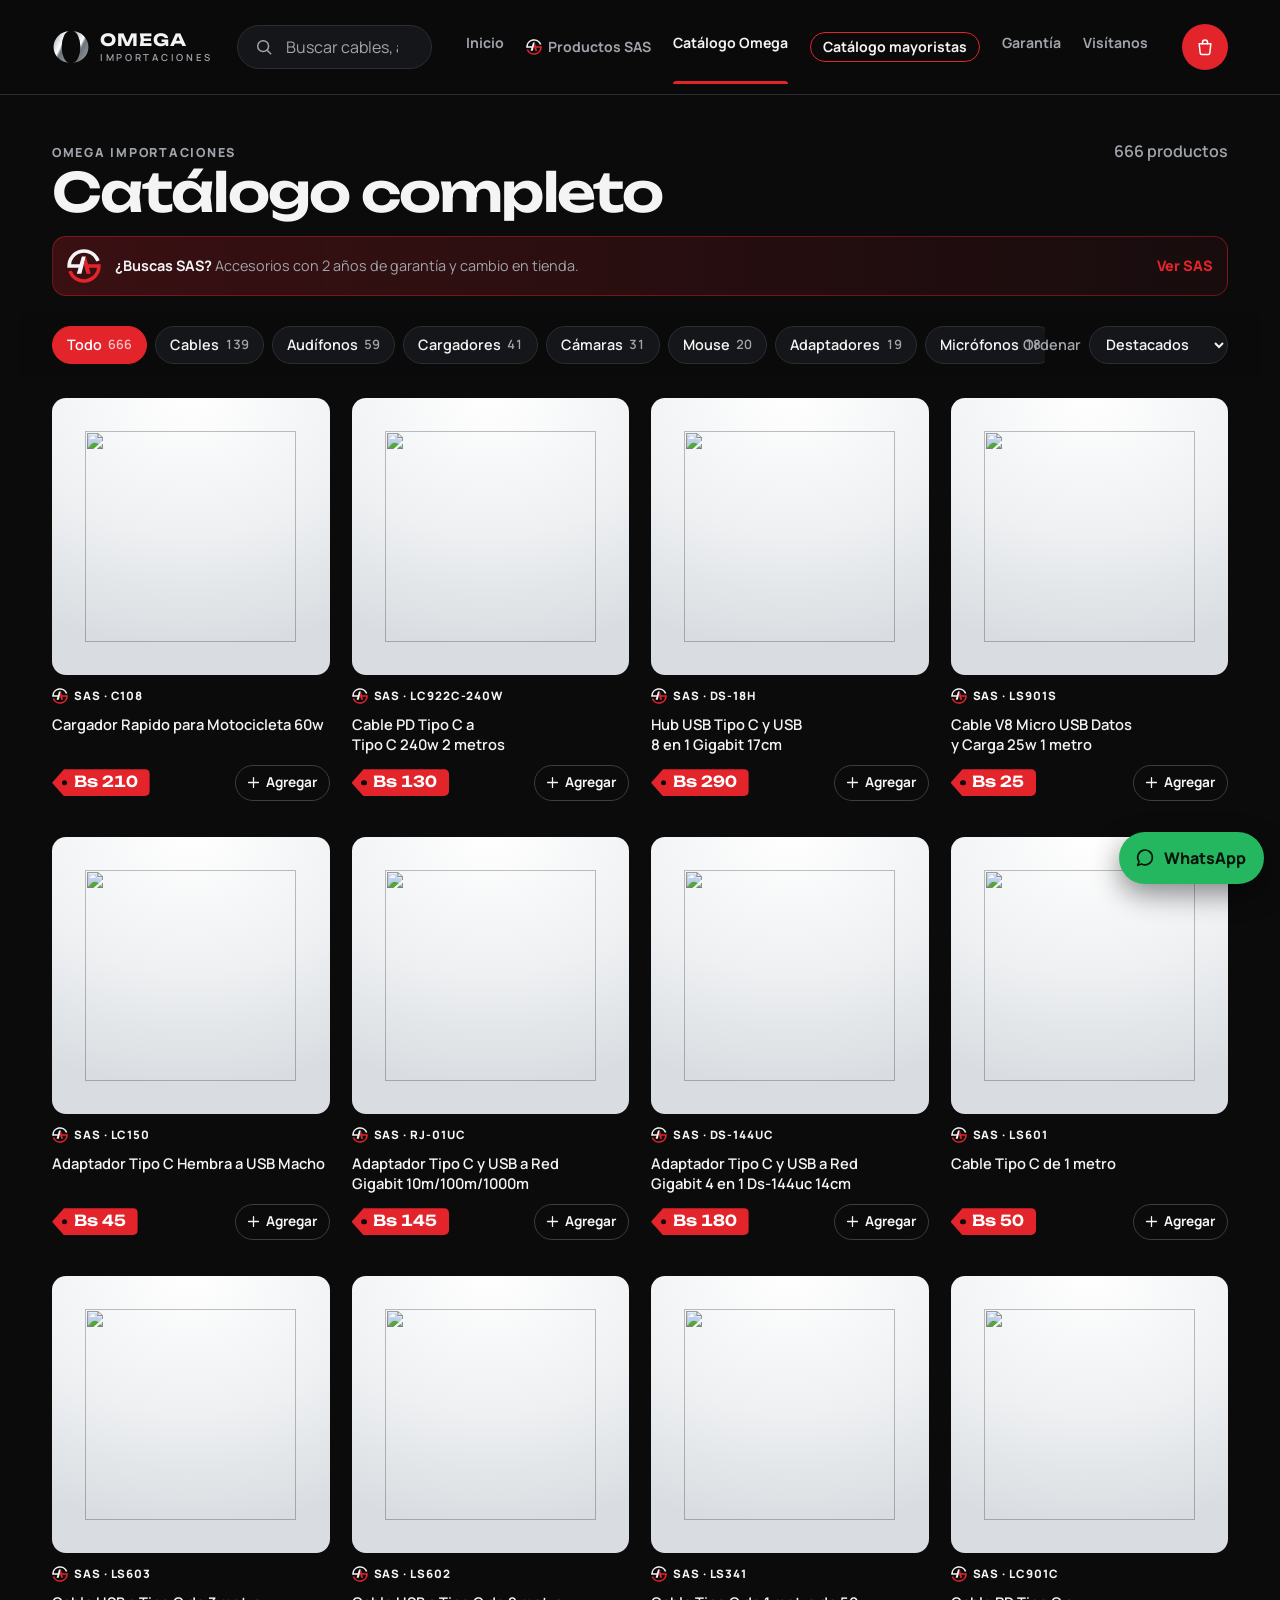
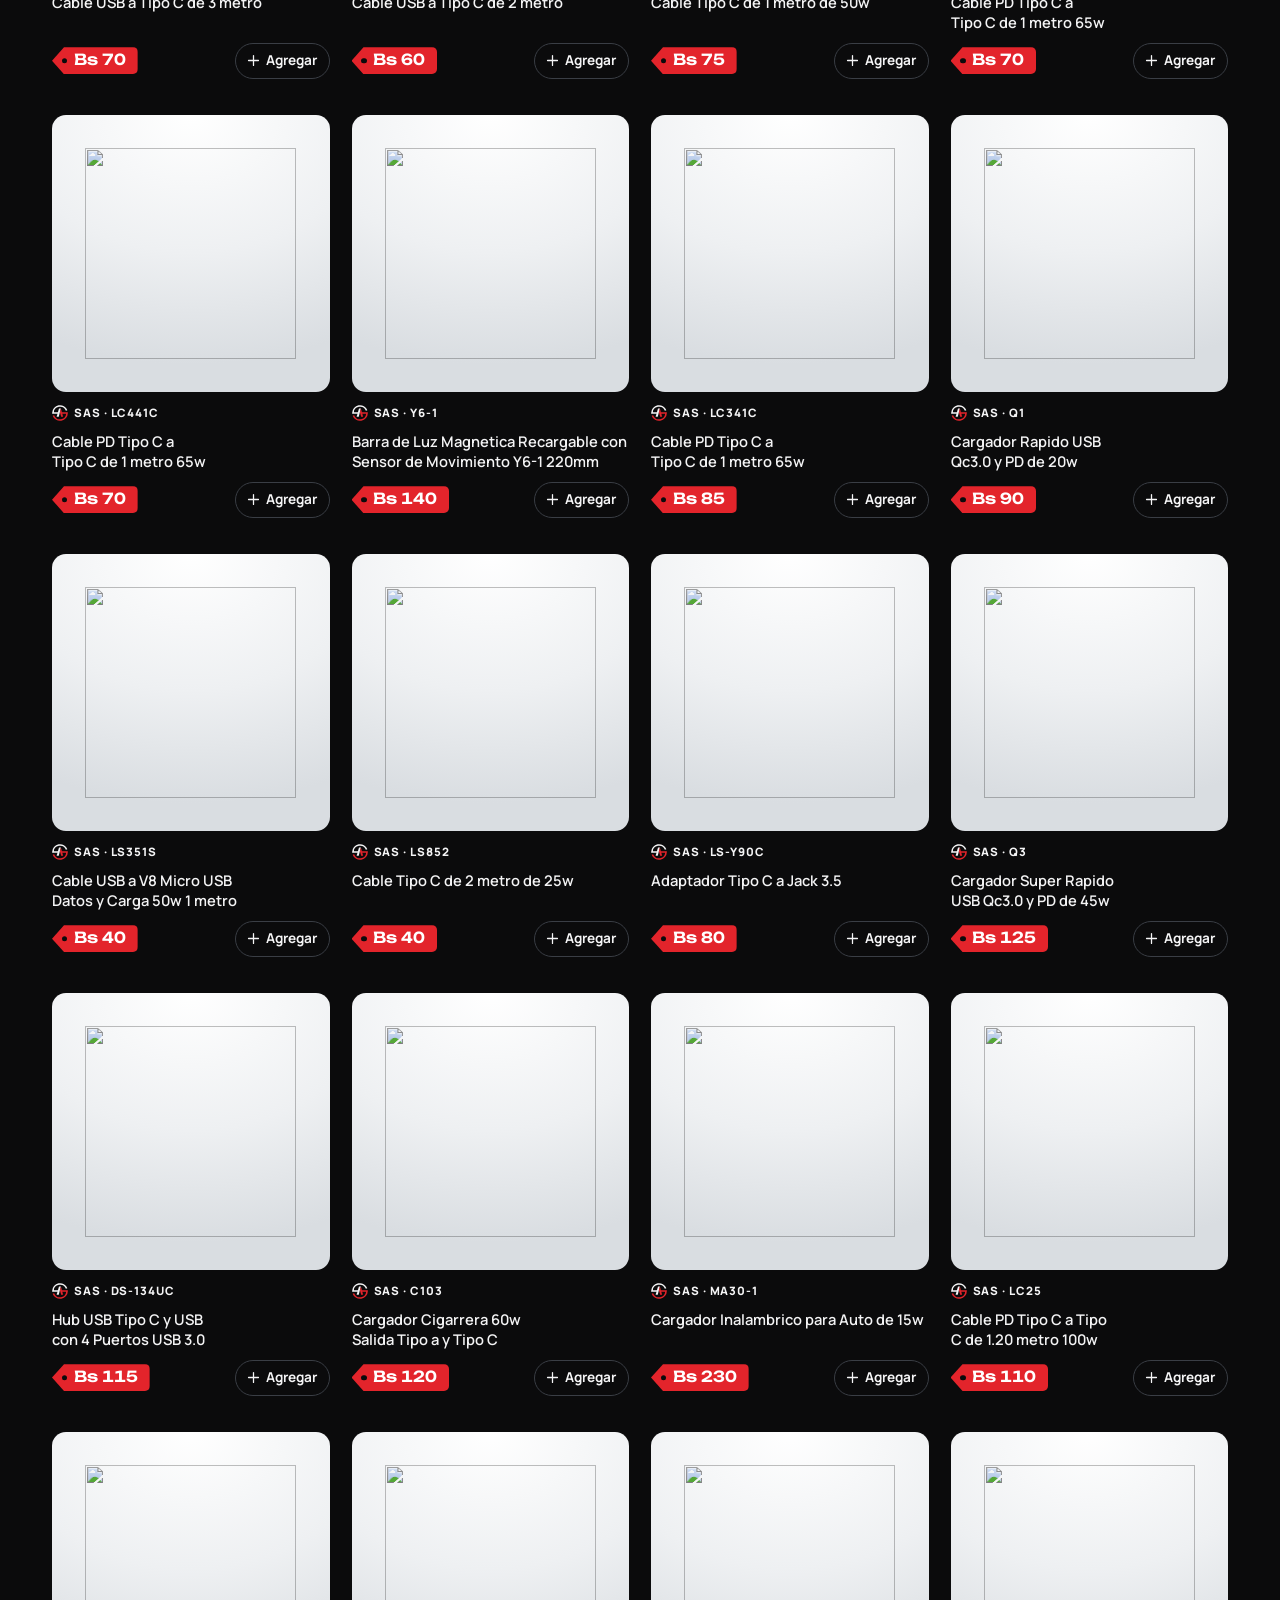
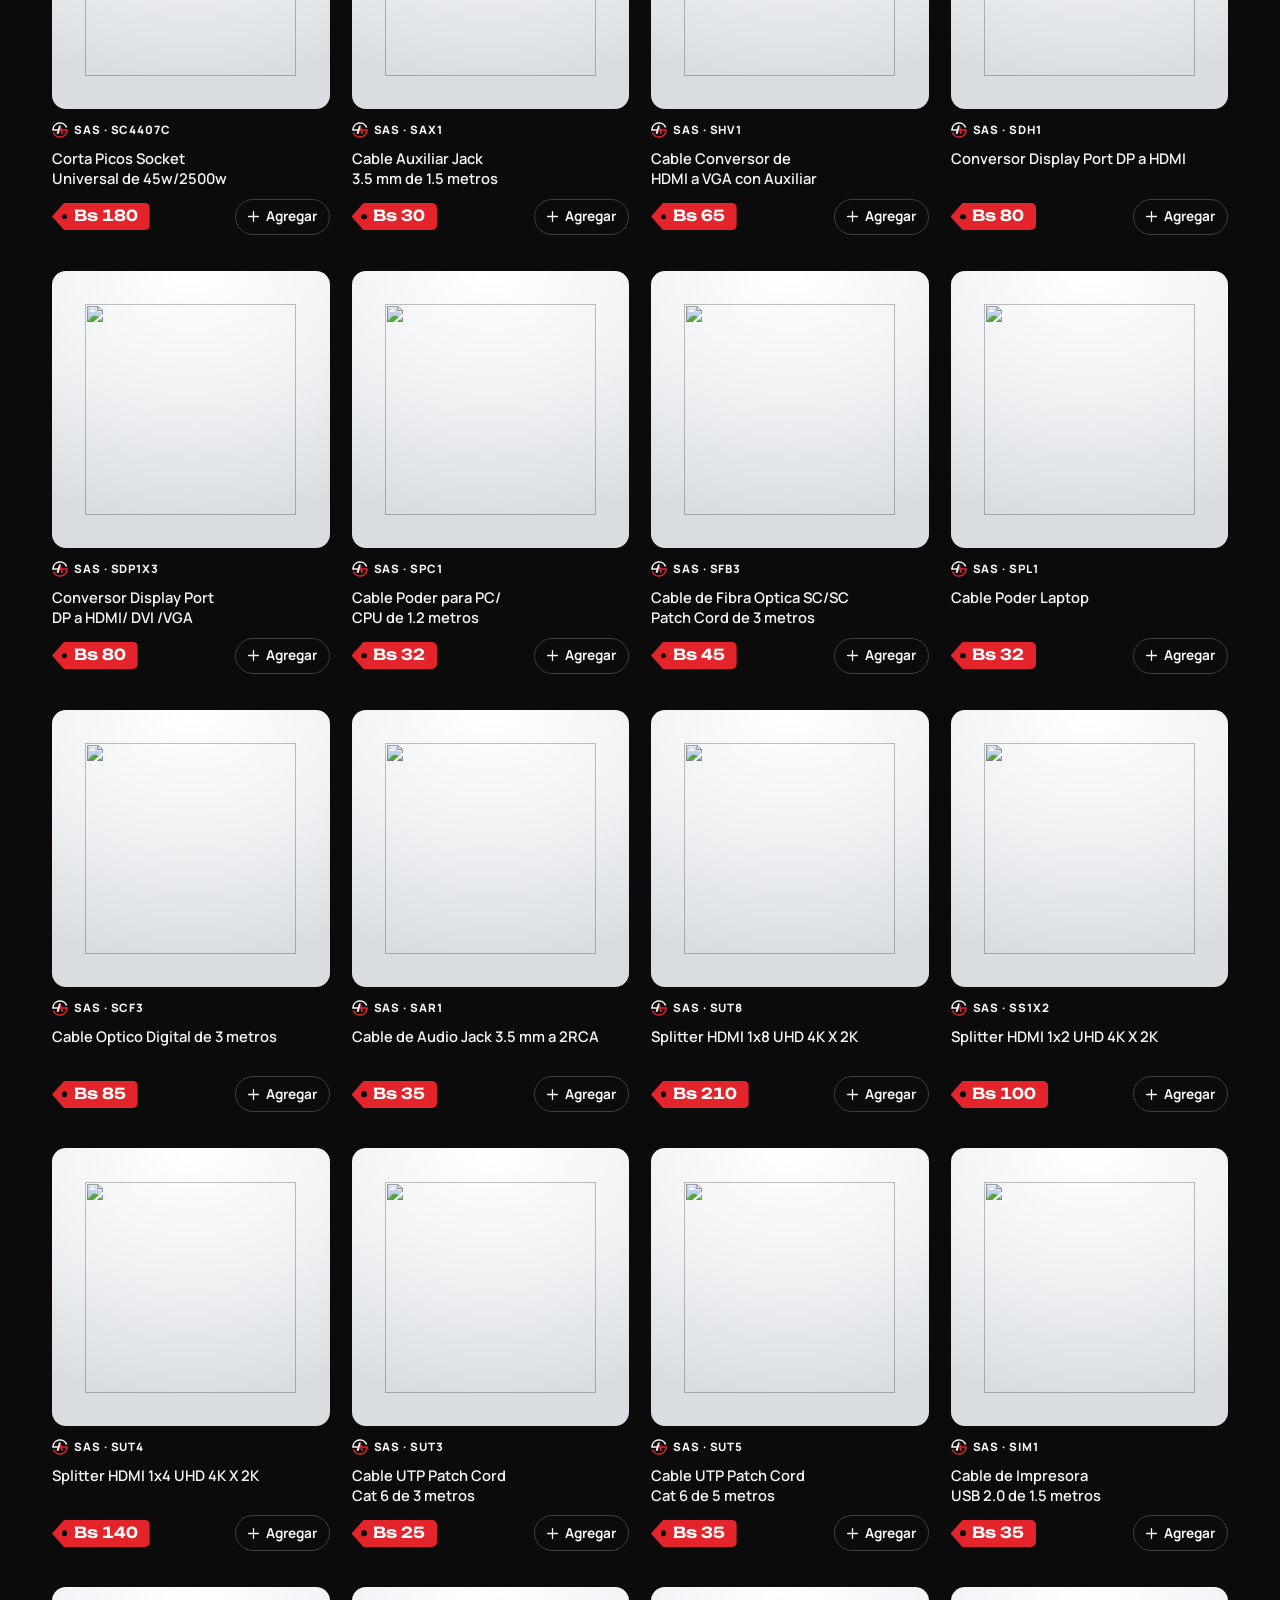
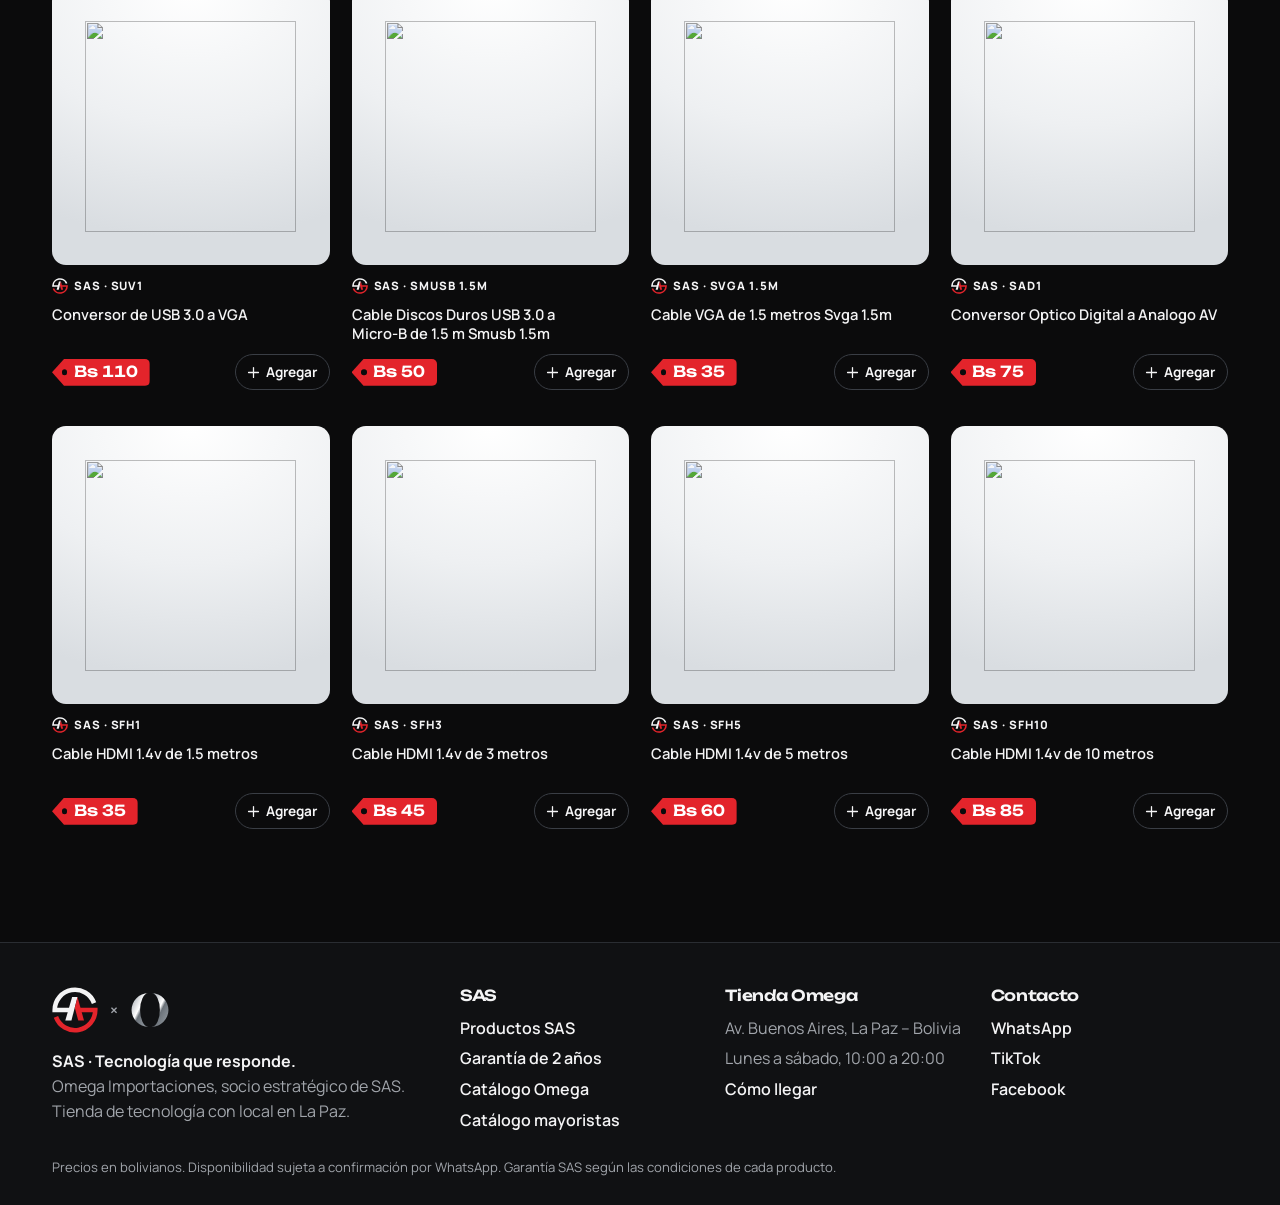
==== commit 01f2bd31: "Add files via upload" ====
--- a/pages/catalogo.html
+++ b/pages/catalogo.html
@@ -42,7 +42,7 @@
     <link rel="preconnect" href="https://fonts.gstatic.com" crossorigin>
     <link href="https://fonts.googleapis.com/css2?family=Manrope:wght@400;500;600;700;800&family=Unbounded:wght@500;600;700&display=swap" rel="stylesheet">
 
-    <link rel="stylesheet" href="../css/main.css?v=6">
+    <link rel="stylesheet" href="../css/main.css?v=8">
 
 </head>
 
@@ -80,7 +80,6 @@
 
     <!-- Configuración -->
     <script src="../js/config/store.config.js"></script>
-    <script src="../js/config/wholesale.config.js"></script>
     <script src="../js/config/sas.config.js"></script>
 
     <!-- Núcleo -->
@@ -92,8 +91,6 @@
     <script src="../js/core/sas.js"></script>
     <script src="../js/core/catalog.js"></script>
     <script src="../js/core/search.js"></script>
-    <script src="../js/core/vault.js"></script>
-    <script src="../js/core/wholesale.js"></script>
     <script src="../js/core/cart.js"></script>
     <script src="../js/core/whatsapp.js"></script>
 
@@ -103,7 +100,6 @@
     <script src="../js/ui/productCard.js"></script>
     <script src="../js/ui/cartDrawer.js"></script>
     <script src="../js/ui/shell.js"></script>
-    <script src="../js/ui/wholesaleGate.js"></script>
     <script src="../js/ui/storeInfo.js"></script>
     <script src="../js/pages/shop.js"></script>
 
--- a/css/main.css
+++ b/css/main.css
@@ -20,7 +20,6 @@
 @import url("components/toast.css");
 @import url("components/feedback.css");
 @import url("components/footer.css");
-@import url("components/wholesale.css");
 
 @import url("pages/home.css");
 @import url("pages/shop.css");
